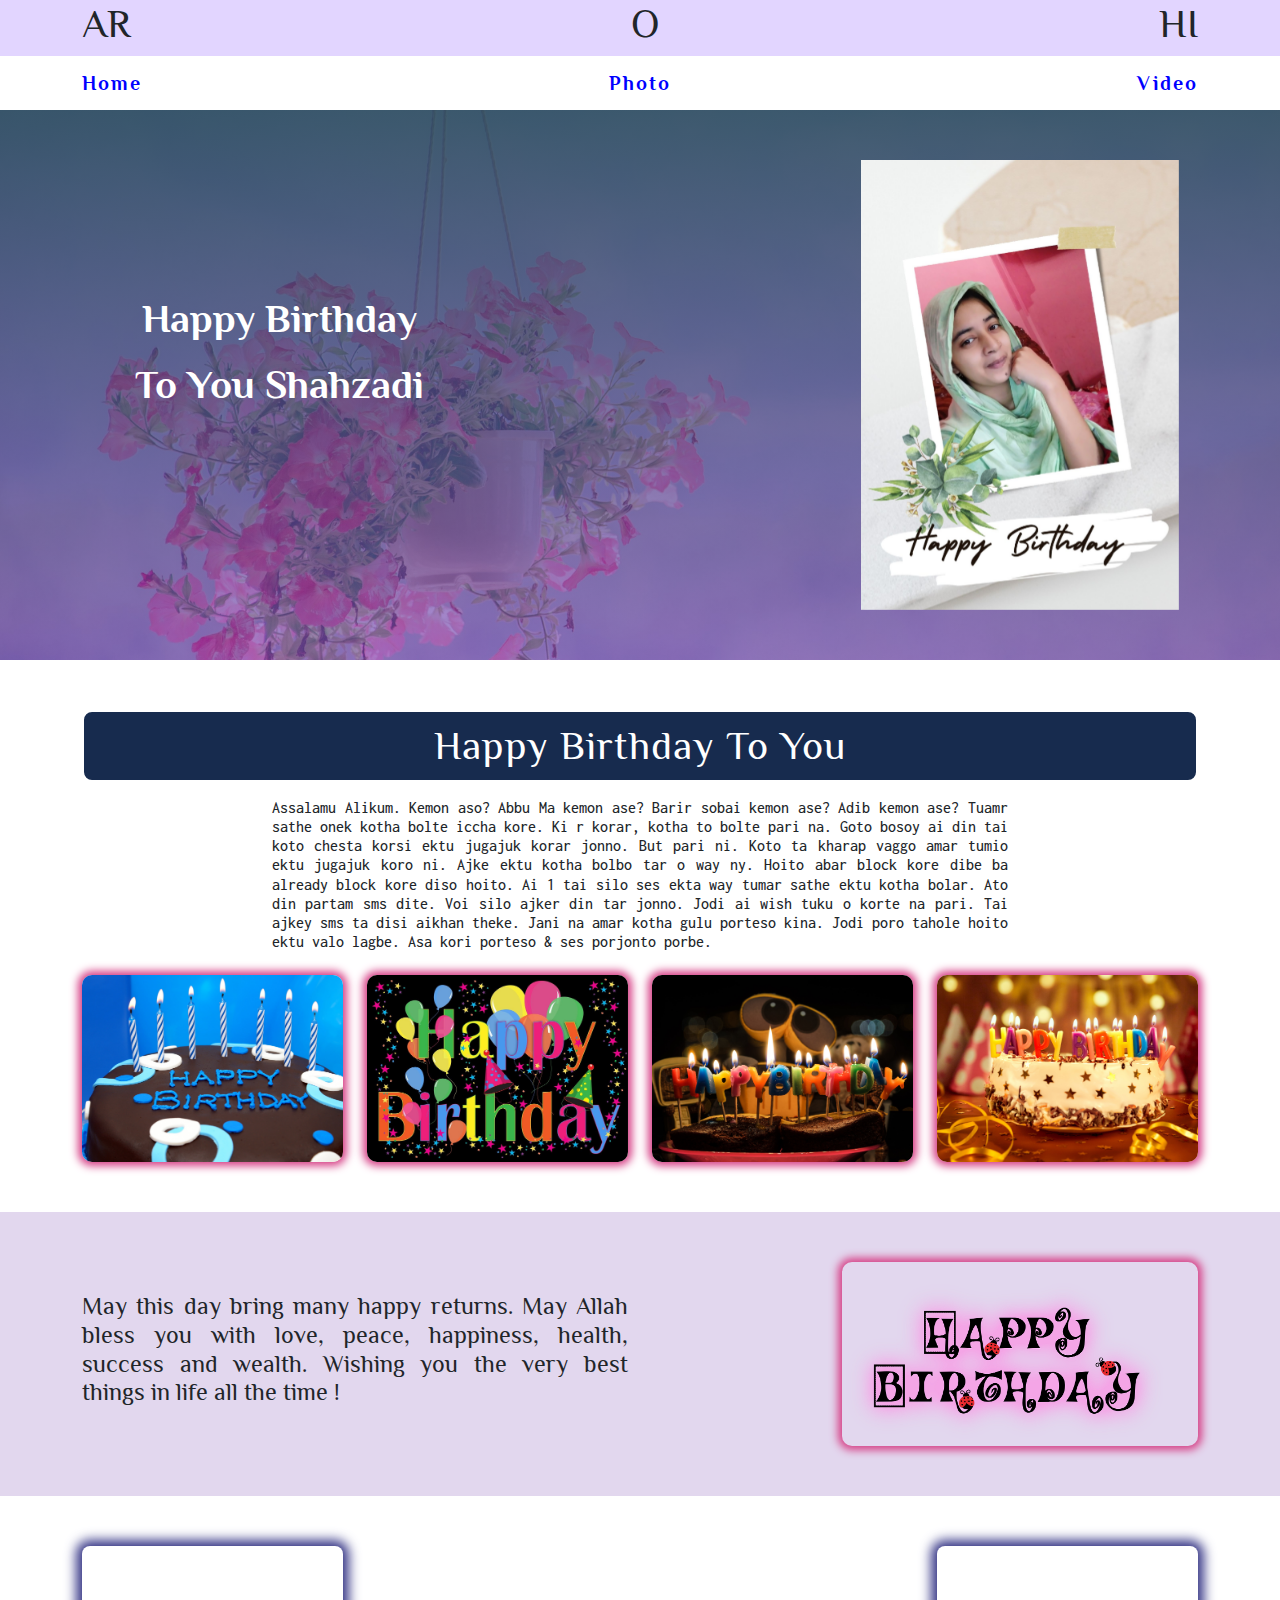
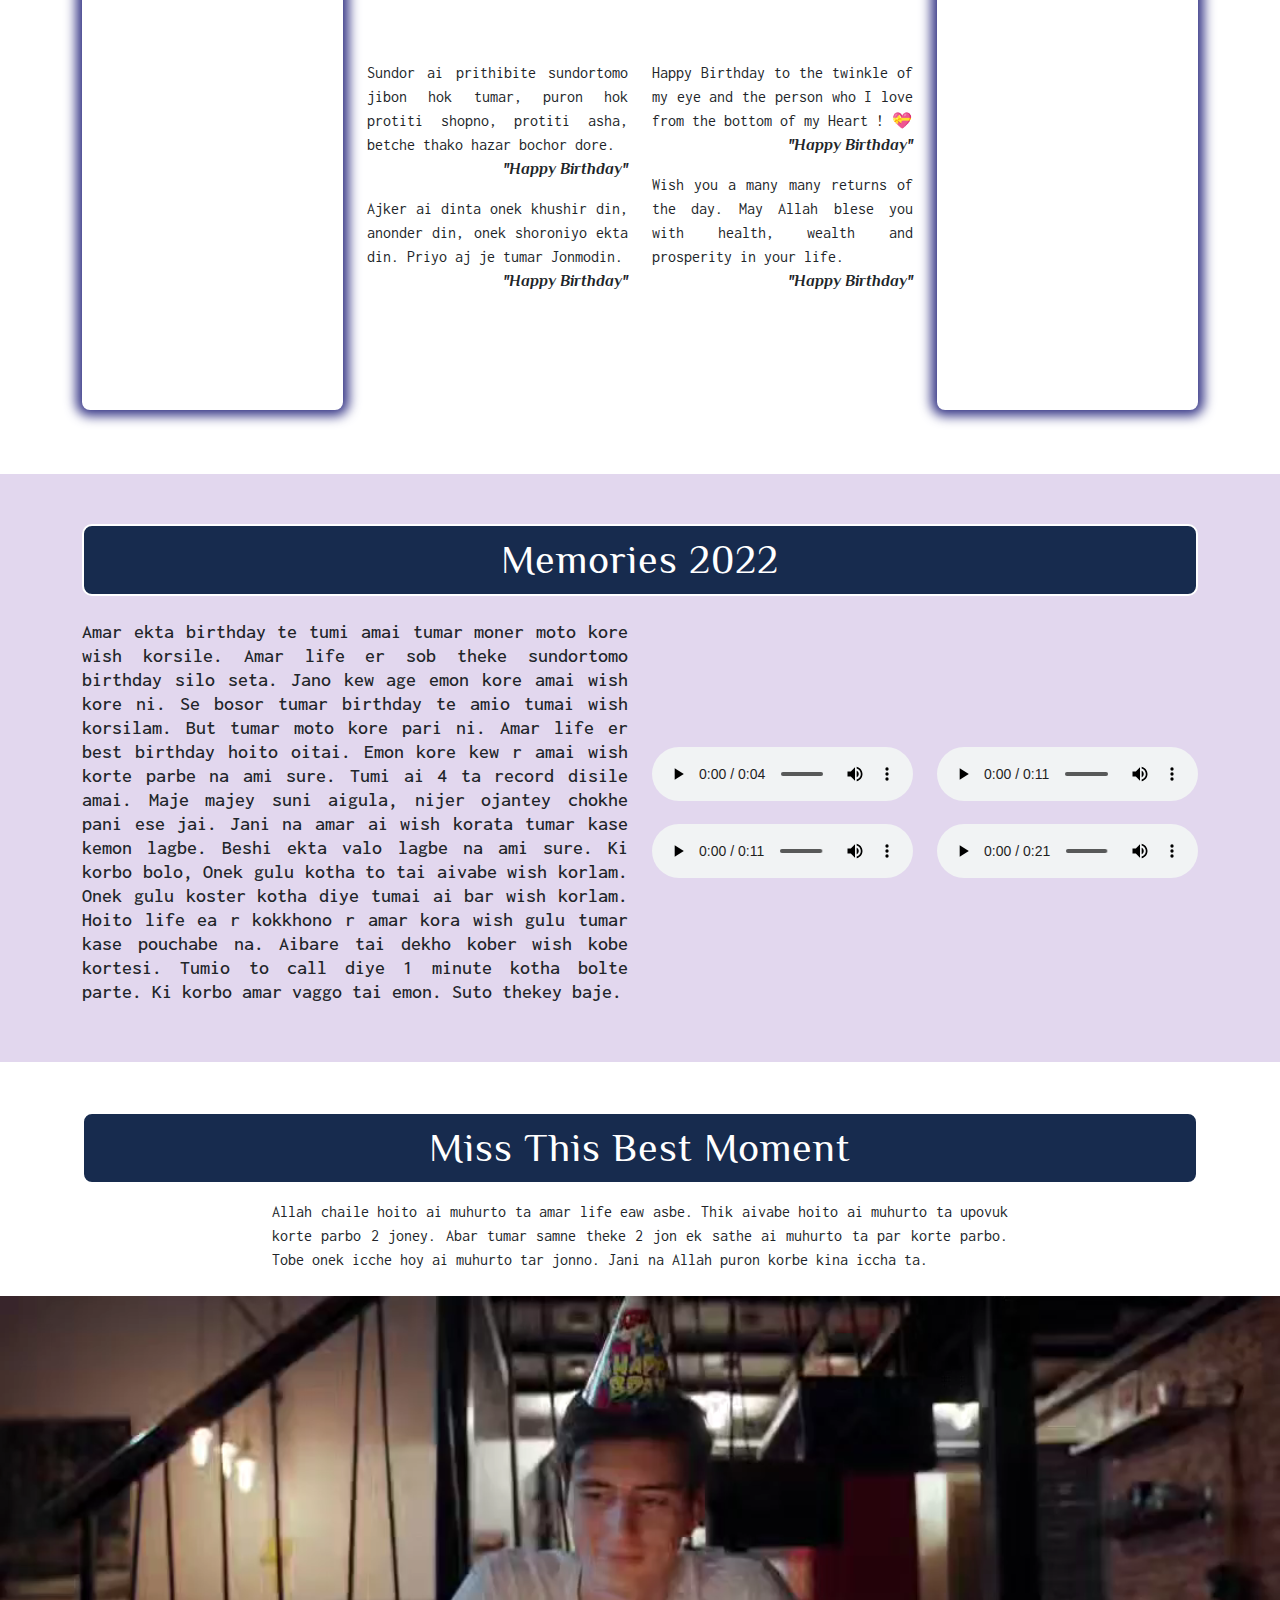
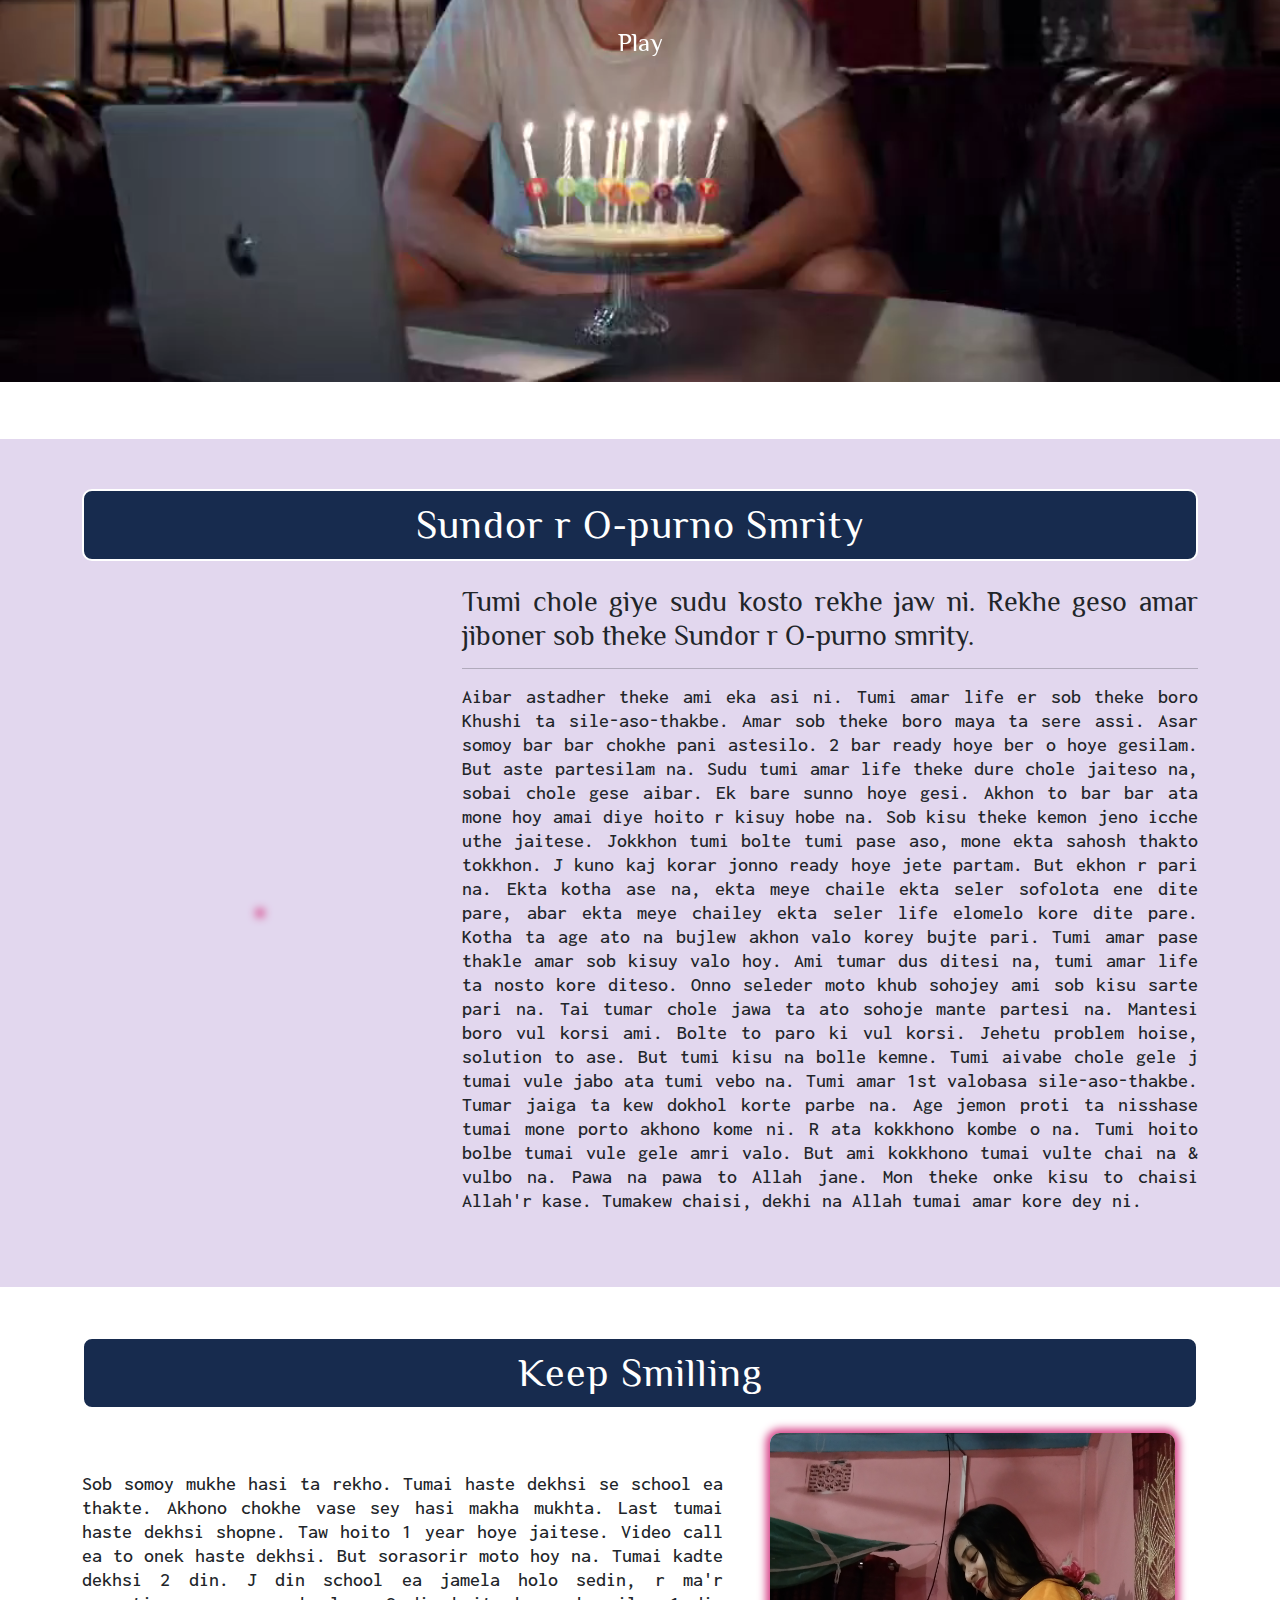
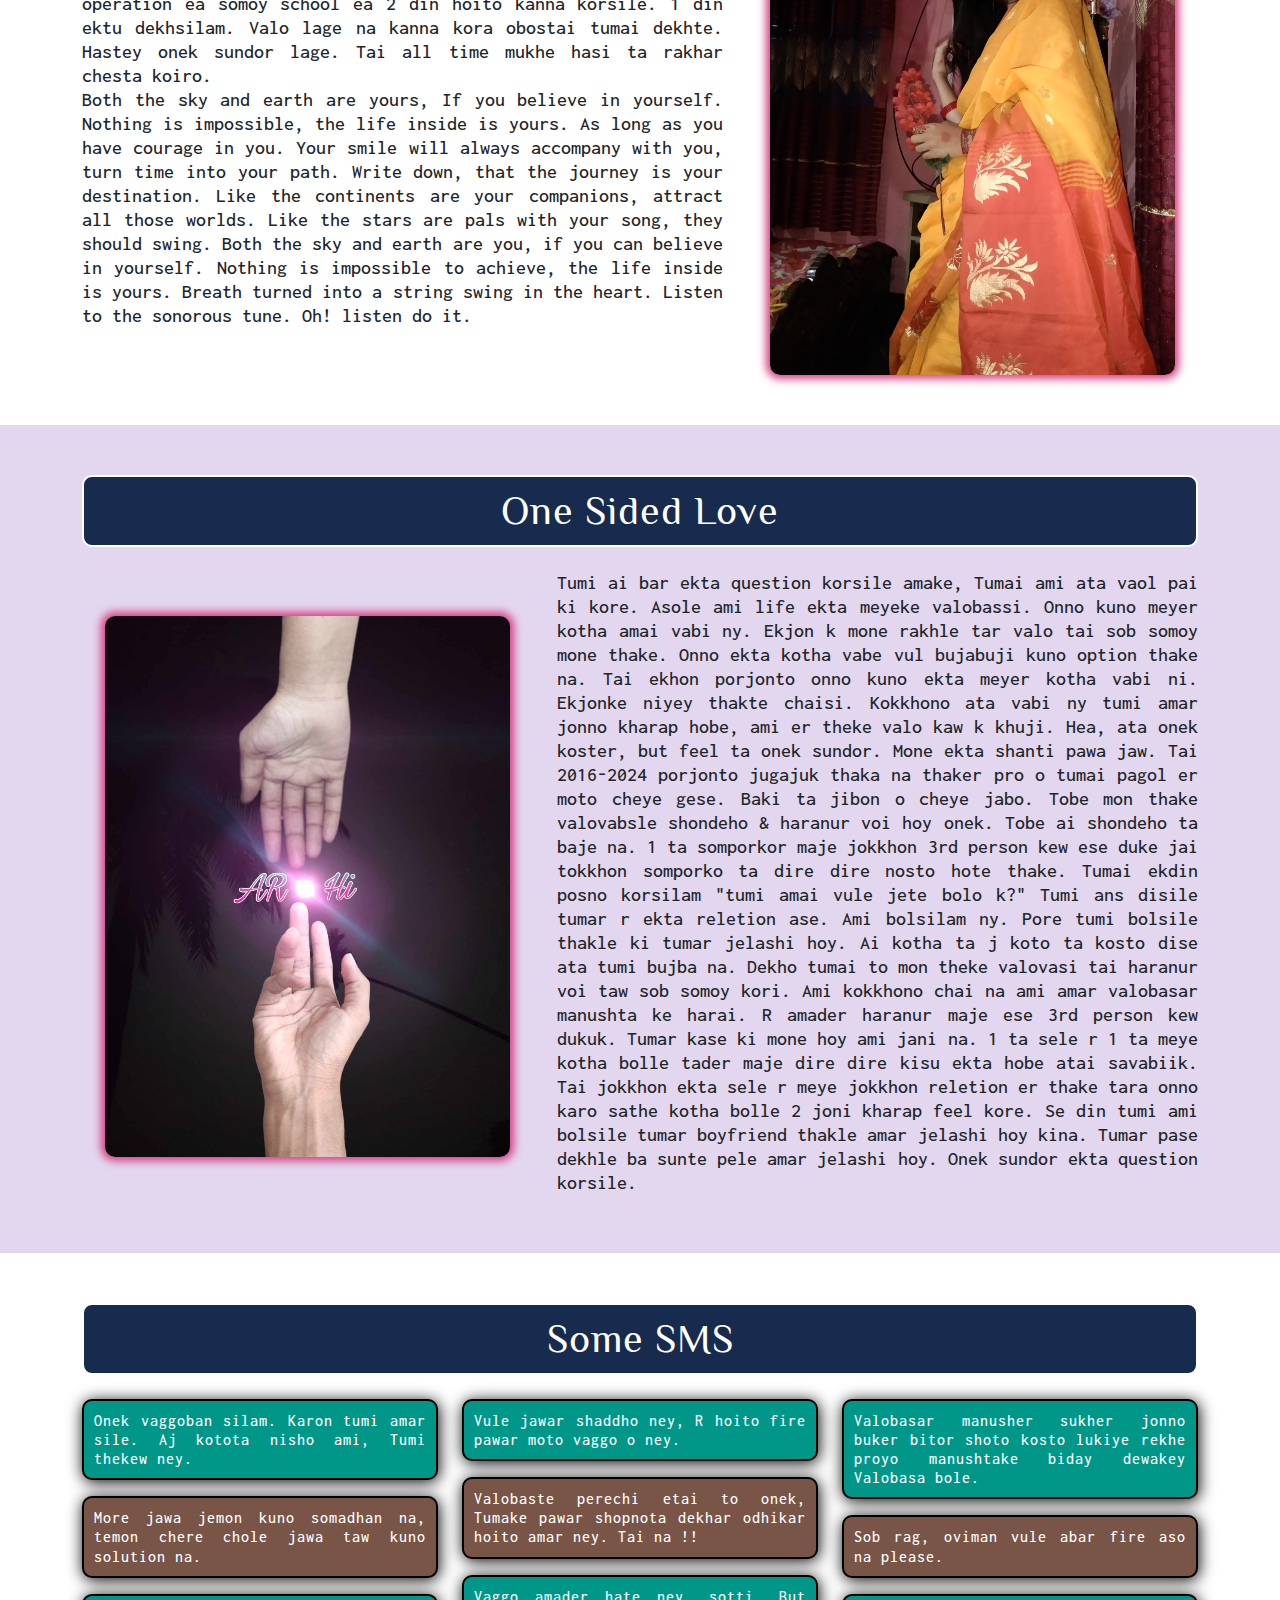
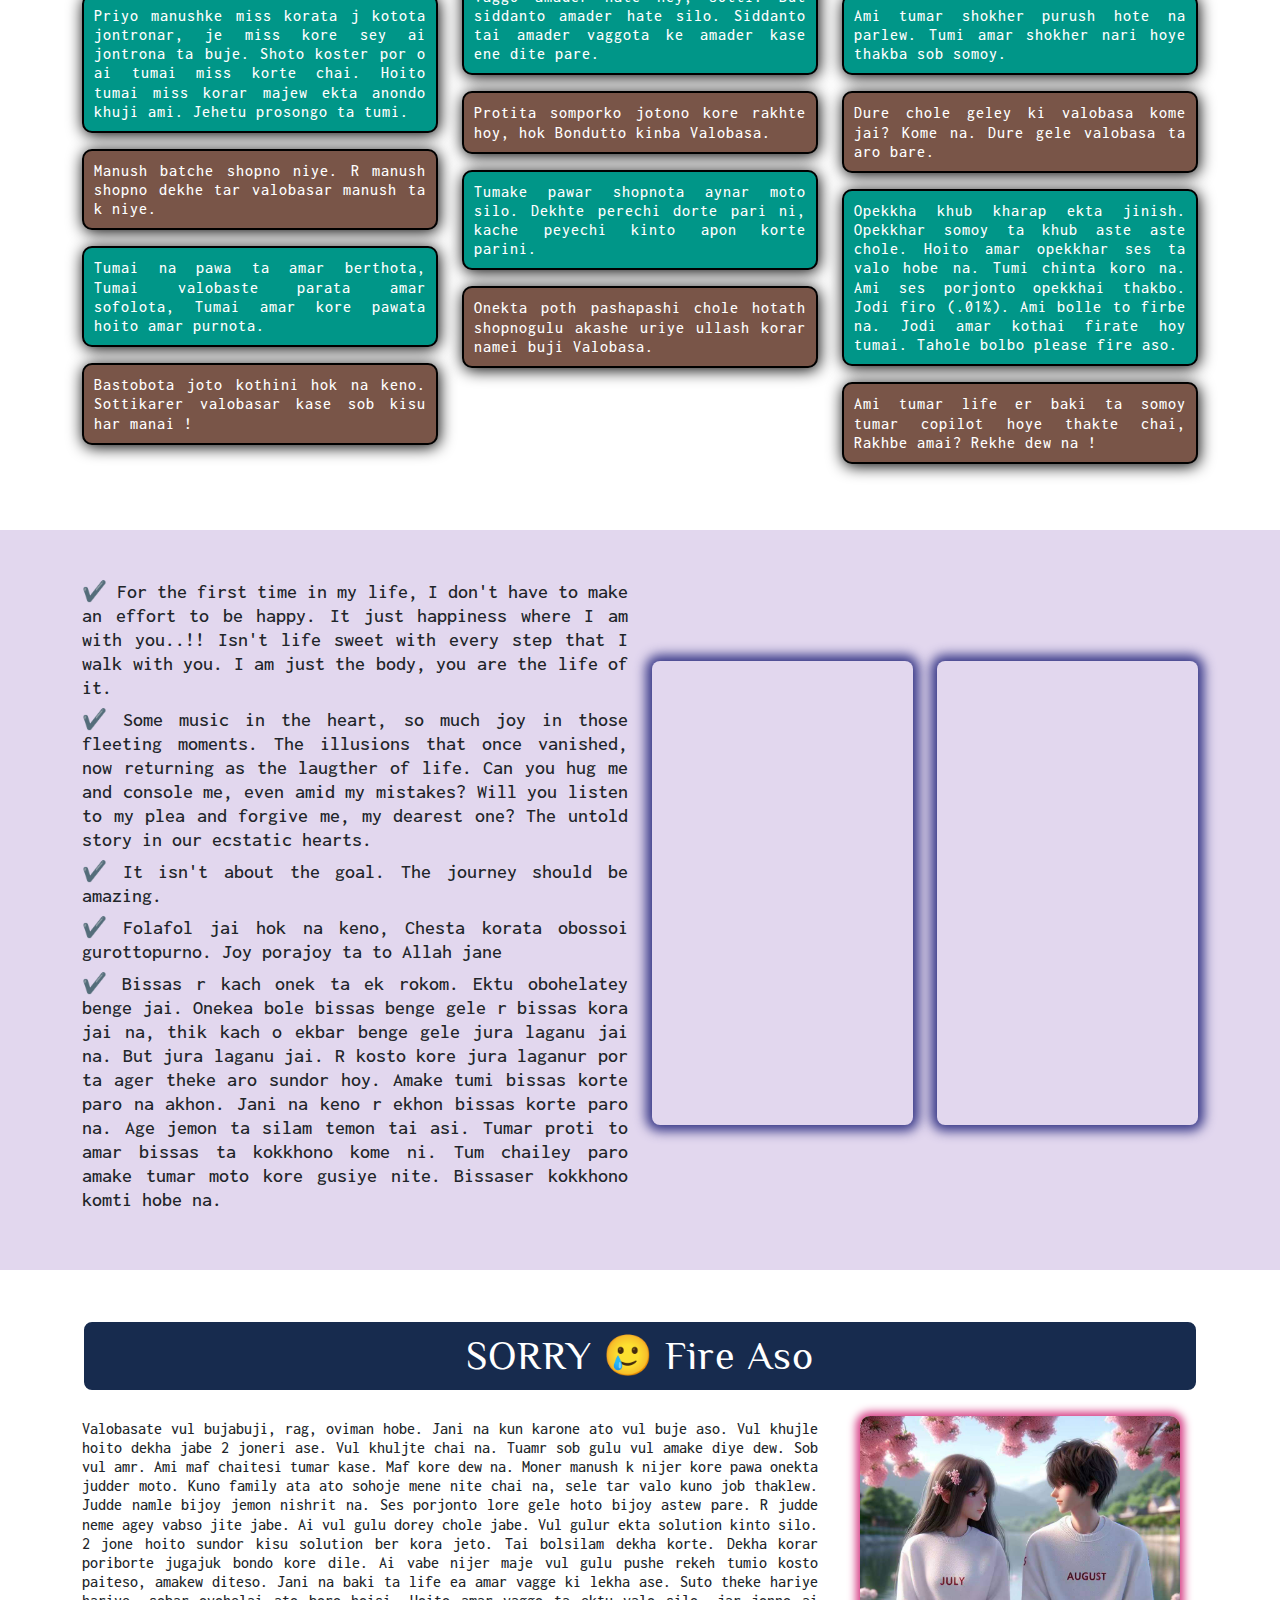
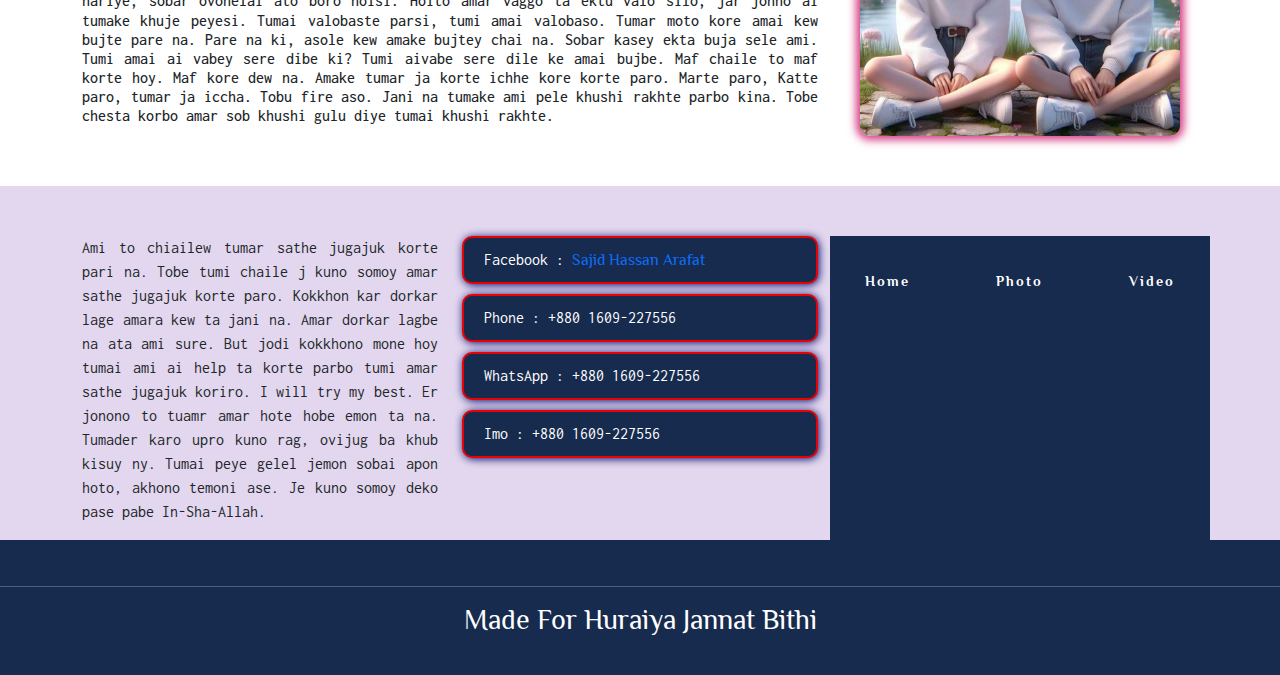
==== index.html @ 67a416ab "Add files via upload" ====
<!DOCTYPE html>
<html lang="en">

<head>
  <meta charset="UTF-8">
  <meta http-equiv="X-UA-Compatible" content="IE=edge">
  <meta name="viewport" content="width=device-width, initial-scale=1.0">
  <title>Happy Birthday | Home Page</title>
  <link rel="stylesheet" type="text/css" href="slick/slick.css" />
  <link rel="stylesheet" type="text/css" href="slick/slick-theme.css" />
  <link href="https://cdn.jsdelivr.net/npm/bootstrap@5.3.3/dist/css/bootstrap.min.css" rel="stylesheet">
  <link href="https://getbootstrap.com/docs/5.3/assets/css/docs.css" rel="stylesheet">
  <script src="https://cdn.jsdelivr.net/npm/bootstrap@5.3.3/dist/js/bootstrap.bundle.min.js"></script>
  <link rel="stylesheet" href="style.css">
</head>

<body>

  <header>


    <div class="nav_bar">
      <div class="logo_section">
        <div class="container">
          <div class="logo d-flex justify-content-between align-items-center">
            <h1>AR</h1>
            <h1>O</h1>
            <h1>HI</h1>
          </div>
        </div>
      </div>

      <div class="menu_section">
        <div class="container">
          <div class="menu d-flex justify-content-between align-items-center">
            <a href="index.html">Home</a>
            <a href="photo.html">Photo</a>
            <a href="video.html">Video</a>
          </div>
        </div>
      </div>

    </div>


  </header>
  <section id="slider">
    <div class="container">
      <div class="row justify-content-center align-items-center">
        <div class="col-md-4 pb-5 hpbd">
          <h1>Happy Birthday</h1>
          <h1>To You Shahzadi</h1>
        </div>
        <div class="col-md-4">

        </div>
        <div class="col-md-4 ww_2">
          <div class="autoplay text-center">
            <div>
              <img src="image/1.jpg" alt="">
            </div>
            <div>
              <img src="image/2.jpg" alt="">
            </div>
            <div>
              <img src="image/3.jpg" alt="">
            </div>
            <div>
              <img src="image/4.jpg" alt="">
            </div>
            <div>
              <img src="image/5.jpg" alt="">
            </div>
            <div>
              <img src="image/6.jpg" alt="">
            </div>
            <div>
              <img src="image/7.jpg" alt="">
            </div>
            <div>
              <img src="image/8.jpg" alt="">
            </div>
          </div>
        </div>
      </div>
    </div>
  </section>


  <section class="full_img_box" id="full_img_box">
    <div class="full_img">
      <img id="full_img" src="" alt="">
    </div>
    <span onclick="close_img()">Close</span>
  </section>

  <section id="gallery_section">
    <div class="container">
      <div class="secton_title text-center mb-3">
        <h1 class="title">Happy Birthday To You</h1>
      </div>
      <div class="row">
        <div class="col-md-2"></div>
        <div class="col-md-8">
          <h6 class="t_j mb-4">Assalamu Alikum. Kemon aso? Abbu Ma kemon ase? Barir sobai kemon ase? Adib kemon ase?
            Tuamr sathe onek kotha bolte iccha kore. Ki r korar, kotha to bolte pari na. Goto bosoy ai din tai koto
            chesta korsi ektu jugajuk korar jonno. But pari ni. Koto ta kharap vaggo amar tumio ektu jugajuk koro ni.
            Ajke ektu kotha bolbo tar o way ny. Hoito abar block kore dibe ba already block kore diso hoito. Ai 1 tai
            silo ses ekta way tumar sathe ektu kotha bolar. Ato din partam sms dite. Voi silo ajker din tar jonno. Jodi
            ai wish tuku o korte na pari. Tai ajkey sms ta disi aikhan theke. Jani na amar kotha gulu porteso kina. Jodi
            poro tahole hoito ektu valo lagbe. Asa kori porteso & ses porjonto porbe.</h6>
        </div>
        <div class="col-md-2"></div>
      </div>
      <div class="row gy-4">
        <div class="col-md-3 col-sm-6">
          <div class="img_wrapper">
            <img onclick="full_img(this.src)" src="image/photo-1.jpg" alt="">
          </div>
        </div>
        <div class="col-md-3 col-sm-6">
          <div class="img_wrapper">
            <img onclick="full_img(this.src)" src="image/photo-2.jpg" alt="">
          </div>
        </div>

        <div class="col-md-3 col-sm-6">
          <div class="img_wrapper">
            <img onclick="full_img(this.src)" src="image/photo-3.jpg" alt="">
          </div>
        </div>
        <div class="col-md-3 col-sm-6">
          <div class="img_wrapper">
            <img onclick="full_img(this.src)" src="image/photo-4.jpg" alt="">
          </div>
        </div>
      </div>
    </div>
  </section>
  <section class="bg">
    <div class="container">
      <div class="row justify-content-center align-items-center">
        <div class="col-md-6">
          <h4 class="t_j">
            May this day bring many happy returns. May Allah bless you with love, peace, happiness, health, success and
            wealth. Wishing you the very best things in life all the time !
          </h4>
        </div>
        <div class="col-md-2"></div>
        <div class="col-md-4">
          <div class="img_wrapper">
            <img onclick="full_img(this.src)" src="image/happy.png" alt="">
          </div>
        </div>
      </div>
    </div>
  </section>

  <section>
    <div class="container">
      <div class="row  gy-4 justify-content-center align-items-center">
        <div class="col-md-3">
          <div class="canva_video">
            <iframe loading="lazy"
              src="https:&#x2F;&#x2F;www.canva.com&#x2F;design&#x2F;DAGL2_nyYlo&#x2F;roZt7Orr-JLo88hXVYn3Ug&#x2F;watch?embed"
              allowfullscreen="allowfullscreen" allow="fullscreen">
            </iframe>
          </div>
        </div>
        <div class="col-md-3 t_j">
          <p>Sundor ai prithibite sundortomo jibon hok tumar, puron hok protiti shopno, protiti asha, betche thako hazar
            bochor dore. <br><b class="t_r">"Happy Birthday"</b></p>
          <p>Ajker ai dinta onek khushir din, anonder din, onek shoroniyo ekta din. Priyo aj je tumar Jonmodin. <br><b
              class="t_r">"Happy Birthday"</b></p>
        </div>
        <div class="col-md-3 t_j">
          <p>Happy Birthday to the twinkle of my eye and the person who I love from the bottom of my Heart ! 💝<br><b
              class="t_r">"Happy Birthday"</b></p>
          <p>Wish you a many many returns of the day. May Allah blese you with health, wealth and prosperity in your
            life.<br><b class="t_r">"Happy Birthday"</b></p>
        </div>
        <div class="col-md-3 ">
          <div class="canva_video">
            <iframe loading="lazy"
              src="https:&#x2F;&#x2F;www.canva.com&#x2F;design&#x2F;DAGL20Yr64c&#x2F;sNZ1Yx1SWVRbnLQChZP2xg&#x2F;watch?embed"
              allowfullscreen="allowfullscreen" allow="fullscreen">
            </iframe>
          </div>
        </div>
      </div>
    </div>
  </section>



  <section class="bg">
    <div class="container">
      <div class="secton_title text-center mb-4">
        <h1 class="title">Memories 2022</h1>
      </div>
      <div class="row gy-3 justify-content-center align-items-center">
        <div class="col-md-6 t_j">
          <h5>Amar ekta birthday te tumi amai tumar moner moto kore wish korsile. Amar life er sob theke sundortomo
            birthday silo seta. Jano
            kew age emon kore amai wish kore ni. Se bosor tumar birthday te amio tumai wish korsilam. But tumar moto
            kore pari ni. Amar life er best birthday hoito oitai. Emon kore kew r amai wish korte parbe na ami sure.
            Tumi
            ai 4 ta record disile amai. Maje majey suni aigula, nijer ojantey chokhe pani ese jai. Jani na amar ai wish
            korata tumar kase kemon lagbe. Beshi ekta valo lagbe na ami sure. Ki korbo bolo, Onek gulu kotha to tai
            aivabe wish korlam. Onek gulu koster kotha diye tumai ai bar wish korlam. Hoito life ea r kokkhono r amar
            kora wish gulu tumar kase pouchabe na. Aibare tai dekho kober wish kobe kortesi. Tumio to call diye 1 minute
            kotha bolte parte. Ki korbo amar vaggo tai emon. Suto thekey baje. </h5>
        </div>

        <div class="col-md-6">
          <div class="row gy-3">
            <div class="col-md-6">
              <audio class="mb-3" controls src="image/audio-01.mp4"></audio> <br>
              <audio controls src="image/audioclip166162057600011912_795090231529248.mp4"></audio><br>
            </div>
            <div class="col-md-6">
              <audio class="mb-3" controls src="image/audioclip166162062800011146_2753030604856720.mp4"></audio>
              <audio controls src="image/audioclip166162060900021270_828273121495228.mp4"></audio>
            </div>
          </div>
        </div>
      </div>
    </div>
  </section>

  <section>
    <div class="container">
      <div class="secton_title text-center mb-3">
        <h1 class="title">Miss This Best Moment</h1>
      </div>
      <div class="row">
        <div class="col-md-2"></div>
        <div class="col-md-8">
          <p class="t_j mb-4">Allah chaile hoito ai muhurto ta amar life eaw asbe. Thik aivabe hoito ai muhurto ta
            upovuk korte parbo 2 joney. Abar tumar samne theke 2 jon ek sathe ai muhurto ta par korte parbo. Tobe onek
            icche hoy ai muhurto tar jonno. Jani na Allah puron korbe kina iccha ta. </p>
        </div>
        <div class="col-md-2"></div>
      </div>
    </div>
    <div class="content">
      <video muted id="myVideo">
        <source src="image/video_3.mp4" type="video/mp4">
      </video>
      <div class="myClass">
        <button id="myBtn" onclick="myFunction()">Play</button>
      </div>
    </div>
  </section>

  <section class="bg">
    <div class="container">
      <div class="secton_title text-center mb-4">
        <h1 class="title">Sundor r O-purno Smrity</h1>
      </div>
      <div class="row gy-4 align-items-center">
        <div class="col-md-4">
          <div class="img_wrapper">
            <img onclick="full_img(this.src)" src="image/smrity.jpg" loading="lazy" alt="">
          </div>
        </div>
        <div class="col-md-8 t_j">
          <h3>Tumi chole giye sudu kosto rekhe jaw ni. Rekhe geso amar jiboner sob theke Sundor r O-purno smrity.</h3>
          <hr>
          <h5 class="t_j mb-4 ">Aibar astadher theke ami eka asi ni. Tumi amar life er sob theke boro Khushi ta
            sile-aso-thakbe. Amar sob theke boro maya ta sere assi. Asar somoy bar bar chokhe pani astesilo. 2 bar ready
            hoye ber o hoye gesilam. But aste partesilam na. Sudu tumi amar life theke dure chole jaiteso na, sobai
            chole gese aibar. Ek bare sunno hoye gesi. Akhon to bar bar ata mone hoy amai diye hoito r kisuy hobe na.
            Sob kisu theke kemon jeno icche uthe jaitese. Jokkhon tumi bolte tumi pase aso, mone ekta sahosh thakto
            tokkhon. J kuno kaj korar jonno ready hoye jete partam. But ekhon r pari na. Ekta kotha ase na, ekta meye
            chaile ekta seler sofolota ene dite pare, abar ekta meye chailey ekta seler life elomelo kore dite pare.
            Kotha ta age ato na bujlew akhon valo korey bujte pari. Tumi amar pase thakle amar sob kisuy valo hoy. Ami
            tumar dus ditesi na, tumi amar life ta nosto
            kore diteso. Onno seleder moto khub sohojey ami sob kisu sarte pari na. Tai tumar chole jawa ta ato sohoje
            mante partesi na. Mantesi boro vul korsi ami. Bolte to paro ki vul korsi. Jehetu problem hoise, solution to
            ase. But tumi kisu na bolle kemne. Tumi aivabe chole gele j tumai vule jabo ata tumi vebo na. Tumi amar 1st
            valobasa sile-aso-thakbe. Tumar jaiga ta kew dokhol korte parbe na. Age jemon proti ta nisshase tumai mone
            porto akhono kome ni. R ata kokkhono kombe o na. Tumi hoito bolbe tumai vule gele amri valo. But ami
            kokkhono tumai vulte chai na & vulbo na. Pawa na pawa to Allah jane. Mon theke onke kisu to chaisi Allah'r
            kase. Tumakew chaisi, dekhi na Allah tumai amar kore dey ni. </h5>
        </div>
      </div>

    </div>
  </section>
  <section>
    <div class="container">
      <div class="secton_title text-center mb-4">
        <h1 class="title">Keep Smilling</h1>
      </div>
      <div class="row gy-4 align-items-center">
        <div class="col-md-7">
          <h5 class="t_j">
            Sob somoy mukhe hasi ta rekho. Tumai haste dekhsi se school ea thakte. Akhono chokhe vase sey hasi makha
            mukhta. Last tumai haste dekhsi shopne. Taw hoito 1 year hoye jaitese. Video call ea to onek haste dekhsi.
            But sorasorir moto hoy na. Tumai kadte dekhsi 2 din. J din school ea jamela holo sedin, r ma'r operation
            ea somoy school ea 2 din hoito kanna korsile. 1 din ektu dekhsilam. Valo lage na kanna kora obostai tumai
            dekhte. Hastey onek sundor lage. Tai all time mukhe hasi ta rakhar chesta koiro. <br> Both the sky and earth
            are
            yours, If you believe in yourself. Nothing is impossible, the life inside is yours. As long as you have
            courage in you. Your smile will always accompany with you, turn time into your path. Write down, that the
            journey is your destination. Like the continents are your companions, attract all those worlds. Like the
            stars are pals with your song, they should swing. Both the sky and earth are you, if you can believe in
            yourself. Nothing is impossible to achieve, the life inside is yours. Breath turned into a string swing in
            the heart. Listen to the sonorous tune. Oh! listen do it.
          </h5>
        </div>
        <div class="col-md-5">
          <div class="img_wrapper">
            <img class="w_8" onclick="full_img(this.src)" src="image/received_5123779307744061_2X.jpg" alt="">
          </div>
        </div>
      </div>
    </div>
  </section>

  <section class="bg">
    <div class="container">
      <div class="secton_title text-center mb-4">
        <h1 class="title">One Sided Love</h1>
      </div>
      <div class="row gy-4 align-items-center">
        <div class="col-md-5">
          <div class="img_wrapper">
            <img class="w_8" onclick="full_img(this.src)" src="image/Picsart_23-05-11_15-59-24-560.jpeg" alt="">
          </div>
        </div>
        <div class="col-md-7">
          <h5 class="t_j">
            Tumi ai bar ekta question korsile amake, Tumai ami ata vaol pai ki kore. Asole ami life ekta meyeke
            valobassi. Onno kuno meyer kotha amai vabi ny. Ekjon k mone rakhle tar valo tai sob somoy mone thake. Onno
            ekta kotha vabe vul bujabuji kuno option thake na. Tai ekhon porjonto onno kuno ekta meyer kotha vabi ni.
            Ekjonke niyey thakte chaisi. Kokkhono ata vabi ny tumi amar jonno kharap hobe, ami er theke valo kaw k
            khuji. Hea, ata onek koster, but feel ta onek sundor. Mone ekta shanti pawa jaw. Tai
            2016-2024 porjonto jugajuk thaka na thaker pro o tumai pagol er moto cheye gese. Baki ta jibon o cheye jabo.
            Tobe mon thake valovabsle shondeho & haranur voi hoy onek. Tobe ai shondeho ta baje na. 1 ta somporkor maje
            jokkhon 3rd person kew ese duke jai tokkhon somporko ta dire dire nosto hote thake. Tumai ekdin posno
            korsilam "tumi amai vule jete bolo k?" Tumi ans disile tumar r ekta reletion ase. Ami bolsilam ny. Pore tumi
            bolsile thakle ki tumar jelashi hoy. Ai kotha ta j koto ta kosto dise ata tumi bujba na. Dekho tumai to mon
            theke valovasi tai haranur voi taw sob somoy kori. Ami kokkhono chai na ami amar valobasar manushta ke
            harai. R amader haranur maje ese 3rd person kew dukuk. Tumar kase ki mone hoy ami jani na. 1 ta sele r 1 ta
            meye kotha bolle tader maje dire dire kisu ekta hobe atai savabiik. Tai jokkhon ekta sele r meye jokkhon
            reletion er thake tara onno karo sathe kotha bolle 2 joni kharap feel kore. Se din tumi ami bolsile tumar
            boyfriend thakle amar jelashi hoy kina. Tumar pase dekhle ba sunte pele amar jelashi hoy. Onek sundor ekta
            question korsile.
          </h5>
        </div>

      </div>
    </div>
  </section>


  <section>
    <div class="container">
      <div class="secton_title text-center mb-4">
        <h1 class="title">Some SMS</h1>
      </div>
      <div class="row gy-3">
        <div class="col-md-4">
          <div class="box">
            <h6>Onek vaggoban silam. Karon tumi amar sile. Aj kotota nisho ami, Tumi thekew ney.</h6>
          </div>
          <div class="box">
            <h6>More jawa jemon kuno somadhan na, temon chere chole jawa taw kuno solution na.</h6>
          </div>
          <div class="box">
            <h6>Priyo manushke miss korata j kotota jontronar, je miss kore sey ai jontrona ta buje. Shoto koster por o
              ai tumai miss korte chai. Hoito tumai miss korar majew ekta anondo khuji ami. Jehetu prosongo ta tumi.
            </h6>
          </div>
          <div class="box">
            <h6>Manush batche shopno niye. R manush shopno dekhe tar valobasar manush ta k niye.</h6>
          </div>

          <div class="box">
            <h6>Tumai na pawa ta amar berthota, Tumai valobaste parata amar sofolota, Tumai amar kore pawata hoito amar
              purnota.</h6>
          </div>
          <div class="box">
            <h6>Bastobota joto kothini hok na keno. Sottikarer valobasar kase sob kisu har manai !</h6>
          </div>
        </div>
        <div class="col-md-4">
          <div class="box">
            <h6>Vule jawar shaddho ney, R hoito fire pawar moto vaggo o ney.</h6>
          </div>
          <div class="box">
            <h6>Valobaste perechi etai to onek, Tumake pawar shopnota dekhar odhikar hoito amar ney. Tai na !!</h6>
          </div>
          <div class="box">
            <h6>Vaggo amader hate ney, sotti. But siddanto amader hate silo. Siddanto tai amader vaggota ke amader kase
              ene dite pare.</h6>
          </div>
          <div class="box">
            <h6>Protita somporko jotono kore rakhte hoy, hok Bondutto kinba Valobasa.</h6>
          </div>
          <div class="box">
            <h6>Tumake pawar shopnota aynar moto silo. Dekhte perechi dorte pari ni, kache peyechi kinto apon korte
              parini.</h6>
          </div>
          <div class="box">
            <h6>Onekta poth pashapashi chole hotath shopnogulu akashe uriye ullash korar namei buji Valobasa.</h6>
          </div>
        </div>
        <div class="col-md-4">
          <div class="box">
            <h6>Valobasar manusher sukher jonno buker bitor shoto kosto lukiye rekhe proyo manushtake biday dewakey
              Valobasa bole.</h6>
          </div>
          <div class="box">
            <h6>Sob rag, oviman vule abar fire aso na please.</h6>
          </div>
          <div class="box">
            <h6>Ami tumar shokher purush hote na parlew. Tumi amar shokher nari hoye thakba sob somoy.</h6>
          </div>

          <div class="box">
            <h6>Dure chole geley ki valobasa kome jai? Kome na. Dure gele valobasa ta aro bare.</h6>
          </div>
          <div class="box">
            <h6>Opekkha khub kharap ekta jinish. Opekkhar somoy ta khub aste aste chole. Hoito amar opekkhar ses ta valo
              hobe na. Tumi chinta koro na. Ami ses porjonto opekkhai thakbo. Jodi firo (.01%). Ami bolle to firbe na.
              Jodi amar kothai firate hoy tumai. Tahole bolbo please fire aso. </h6>
          </div>
          <div class="box">
            <h6>Ami tumar life er baki ta somoy tumar copilot hoye thakte chai, Rakhbe amai? Rekhe dew na !</h6>
          </div>
        </div>
      </div>
    </div>
  </section>

  <section class="bg">
    <div class="container">
      <div class="row gy-4 align-items-center">
        <div class="col-md-6 t_j">
          <h5>✔️ For the first time in my life, I don't have to make an effort to be happy. It just happiness where I am
            with you..!! Isn't life sweet with every step that I walk with you. I am just the body, you are the life of
            it. </h5>
          <h5>✔️ Some music in the heart, so much joy in those fleeting moments. The illusions that once vanished, now
            returning
            as the laugther of life. Can you hug me and console me, even amid my mistakes? Will you listen to my plea
            and forgive me, my dearest one? The untold story in our ecstatic hearts.</h5>
          <h5>✔️ It isn't about the goal. The journey should be amazing.</h5>
          <h5>✔️ Folafol jai hok na keno, Chesta korata obossoi gurottopurno. Joy porajoy ta to Allah jane</h5>
          <h5>✔️ Bissas r kach onek ta ek rokom. Ektu obohelatey benge jai. Onekea bole bissas benge gele r bissas kora
            jai na, thik kach o ekbar benge gele jura laganu jai na. But jura laganu jai. R kosto kore jura laganur por
            ta ager theke aro sundor hoy. Amake tumi bissas korte paro na akhon. Jani na keno r ekhon bissas korte paro
            na. Age jemon ta silam temon tai asi. Tumar proti to amar bissas ta kokkhono kome ni. Tum chailey paro amake
            tumar moto kore gusiye nite. Bissaser kokkhono komti hobe na.</h5>
        </div>
        <div class="col-md-3">
          <div class="canva_video">
            <iframe loading="lazy"
              src="https:&#x2F;&#x2F;www.canva.com&#x2F;design&#x2F;DAGL5aHSrBQ&#x2F;Y8m6hVyi84qfqiaxUQWK0w&#x2F;watch?embed;loop?stop"
              allowfullscreen="allowfullscreen" allow="fullscreen">
            </iframe>
          </div>
        </div>
        <div class="col-md-3">
          <div class="canva_video">
            <iframe loading="lazy"
              src="https:&#x2F;&#x2F;www.canva.com&#x2F;design&#x2F;DAGL5WbKEtY&#x2F;v9mYhrgZLd5vOWCywwwXHA&#x2F;watch?embed;loop?stop"
              allowfullscreen="allowfullscreen" allow="fullscreen">
            </iframe>
          </div>

        </div>
      </div>
  </section>

  <section class="happy_month">
    <div class="container">
      <div class="secton_title text-center mb-4">
        <h1 class="title">SORRY 🥲 Fire Aso</h1>
      </div>
      <div class="row gy-4 align-items-center">
        <div class="col-md-8 t_j">
          <h6>Valobasate vul bujabuji, rag, oviman hobe. Jani na kun karone ato vul buje aso. Vul khujle hoito dekha
            jabe 2 joneri ase. Vul khuljte chai na. Tuamr sob gulu vul amake diye dew. Sob vul amr. Ami maf chaitesi
            tumar kase. Maf kore dew na. Moner manush k nijer kore pawa onekta judder moto. Kuno family ata ato sohoje
            mene nite chai na, sele tar valo kuno job thaklew. Judde namle bijoy jemon nishrit na. Ses porjonto lore
            gele hoto bijoy astew pare. R judde neme agey vabso jite jabe. Ai vul gulu dorey chole jabe. Vul gulur ekta
            solution kinto silo. 2 jone hoito sundor kisu solution ber kora jeto. Tai bolsilam dekha korte. Dekha korar
            poriborte jugajuk bondo kore dile. Ai vabe nijer maje vul gulu pushe rekeh tumio kosto paiteso, amakew
            diteso. Jani na baki ta life ea amar vagge ki lekha ase. Suto theke hariye hariye, sobar ovohelai ato boro
            hoisi. Hoito amar vaggo ta ektu valo silo, jar jonno ai tumake khuje peyesi. Tumai valobaste parsi, tumi
            amai valobaso. Tumar moto kore amai kew bujte pare na. Pare na ki, asole kew amake bujtey chai na. Sobar
            kasey ekta buja sele ami. Tumi amai ai vabey sere dibe ki? Tumi aivabe sere dile ke
            amai bujbe. Maf chaile to maf korte hoy. Maf kore dew na. Amake tumar ja korte ichhe kore korte paro. Marte
            paro, Katte paro, tumar ja iccha. Tobu fire aso. Jani na tumake ami pele khushi rakhte parbo kina. Tobe
            chesta korbo amar sob khushi gulu diye tumai khushi rakhte.</h6>
        </div>
        <div class="col-md-4 ">
          <div class="img_wrapper">
            <img class="w_8" onclick="full_img(this.src)" src="image/FB_IMG_1719928414717.jpg" alt="">
          </div>
        </div>
      </div>
    </div>
  </section>

  <section class="lastSec bg">
    <div class="container">
      <div class="row gy-3">
        <div class="col-md-4 t_j">
          <p>Ami to chiailew tumar sathe jugajuk korte pari na. Tobe tumi chaile j kuno somoy amar sathe jugajuk korte
            paro. Kokkhon kar dorkar lage amara kew ta jani na. Amar dorkar lagbe na ata ami sure. But jodi kokkhono
            mone hoy tumai ami ai help ta korte parbo tumi amar sathe jugajuk koriro. I will try my best. Er jonono
            to tuamr amar hote hobe emon ta na. Tumader karo upro kuno rag, ovijug ba khub kisuy ny. Tumai peye gelel
            jemon sobai apon hoto, akhono temoni ase. Je kuno somoy deko pase pabe In-Sha-Allah.
          </p>
        </div>
        <div class="col-md-4 conect">
          <p>Facebook : <a href="https://www.facebook.com/sajidhassan.arafat?mibextid=ZbWKwL">Sajid Hassan Arafat</a>
          </p>
          <p>Phone : +880 1609-227556</p>
          <!-- <p>Phone : +880 1765-148964</p> -->
          <p>WhatsApp : +880 1609-227556</p>
          <p>Imo : +880 1609-227556</p>
        </div>
        <div class="col-md-4 f_menu">
          <div class="menu d-flex justify-content-between align-items-center">
            <a href="index.html">Home</a>
            <a href="photo.html">Photo</a>
            <a href="video.html">Video</a>
          </div>

        </div>
      </div>
    </div>
  </section>

  <!-- Hea, Tumai all time mone pore. Jokkhon onek beshi mone pore thik thakte pari na. But chinta koro na, onek dure chole jabo. Tumi chailew kokkhono dekhte pabe na amai. Tumi to amai eka rekhe geso, asole amake eka tey manai. -->
  <footer>
    <hr>
    <h3>Made For Huraiya Jannat Bithi</h3>
  </footer>
</body>

<script type="text/javascript" src="//code.jquery.com/jquery-1.11.0.min.js"></script>
<script type="text/javascript" src="//code.jquery.com/jquery-migrate-1.2.1.min.js"></script>
<script type="text/javascript" src="slick/slick.min.js"></script>


<script>

  $(document).ready(function () {
    $('.autoplay').slick({
      slidesToShow: 1,
      slidesToScroll: 1,
      autoplay: true,
      autoplaySpeed: 4000,
      speed: 500,
      fade: true,
      cssEase: 'linear',
      arrows: false,
      swipeToSlide: false,
      pauseOnHover: false,
      draggable: false,
      focusOnSelect: true
    });
  });

  var video = document.getElementById("myVideo");
  var btn = document.getElementById("myBtn");

  function myFunction() {
    if (video.paused) {
      video.play();
      btn.innerHTML = "Pause";
      btn.style.opacity = ".01";
    } else {
      video.pause();
      btn.innerHTML = "Play";
    }
  }

  let full_img_box = document.getElementById('full_img_box');
  let full_imgf = document.getElementById('full_img');
  function full_img(pic) {
    full_img_box.style.transform = "scale(1)";
    full_imgf.src = pic;
  }

  function close_img() {
    full_img_box.style.transform = "scaleY(0)";
  }
</script>

</html>
---- style.css ----
@import url('https://fonts.googleapis.com/css2?family=Philosopher:ital,wght@0,400;0,700;1,400;1,700&display=swap');
@import url('https://fonts.googleapis.com/css2?family=Inconsolata:wght@200..900&display=swap');

*{
    margin: 0;
    padding: 0;
    box-sizing: border-box;
    font-family: monotype cursive;font-family: "Philosopher", sans-serif;  
}
p, h5, h6, marquee{
    font-family: "Inconsolata", monospace;
}
body{
    width: 100%;
}

img{
    width: 100%;
    height: auto;
}

#slider{
    background: linear-gradient(#244c55f0, #b936ff7a), url(image/homeslider.jpg);
    background-repeat: no-repeat;
    background-size: cover;
    background-position: center;
    background-attachment: fixed;
}

.canva_video{
    position: relative; width: 100%; height: 0; padding-top: 177.7778%;
          padding-bottom: 0; box-shadow: rgb(55, 55, 135) 0px 0px 12px 6px; margin-bottom: 0.9em; overflow: hidden;
          border-radius: 8px; will-change: transform;
}
iframe{
    position: absolute; width: 100%; height: 100%; top: 0; left: 0; border: none; padding: 0;margin: 0;
}




.img_wrapper img {
    border-radius: 10px;
    cursor: pointer;
    box-shadow: rgb(214, 62, 133) 0px 0px 8px 4px;

}


#full_img_box {
    position: fixed;
    top: 0;
    left: 0;
    width: 100%;
    height: 100%;
    background: #000000e0;
    z-index: 11111;
    transition: .5s;
    transform: scale(0);
    display: block;
}

div.full_img {
    width: 30%;
    border-radius: 10px;
    /* overflow: hidden; */
    position: absolute;
    top: 50%;
    left: 50%;
    transform: translate(-50%, -50%);
}
.full_img img{
    border-radius: 10px;
    transition: 1.5s;
}
.full_img img:hover{
    transform: scale(-1.2,1.2) scale(-1.2,1.2);
}
::selection{
    background: red;
    color: #ffffff;
}
.photo_link {
    text-align: center;
}

section#full_img_box span {
    position: absolute;
    right: 5%;
    top: 5%;
    color: #fff;
    font-size: 25px;
    cursor: pointer;

}

section{
    padding: 50px 0;
}
.hpbd h1 {
    font-weight: 600;
    padding-bottom: 10px;
    color: white;
    text-align: center;
}
.logo_section {
    background: #e2d5ff;
}

.menu_section {
    padding: 12px 0;
}

.menu a {
    text-decoration: none;
    font-size: 20px;
    letter-spacing: 2px;
    color: blue;
    font-weight: 700;
}
video{
    width: 100%;
    height: auto;
    border-radius: 15px;
    box-shadow: rgb(55, 55, 135) 0px 0px 12px 6px;
    cursor: pointer;
}

section#audio {
    background: #781f84;
    color: #fff;
}
.t_j{
    text-align: justify;
}

.t_r{display: block;text-align: right;font-style: italic;}

#myVideo {
    min-width: 100%; 
    min-height: 100%;
    box-shadow: none;
    border-radius: 0px;
  }
  
  .content {
position: relative;

}
  
  #myBtn {
    width: 100%;
    font-size: 25px;
    padding: 10px;
    border: none;
    color: #ffffff;
    cursor: pointer;
    position: absolute;
    top: 0;
    left: 00%;
    height: 100%;
    opacity: 1;
    background: transparent;
  }

  audio {
    width: 100%;
}
.bg{
    background: #8053b73b;
}

.img_wrapper {
    position: relative;
    text-align: center;
}
.w_8{
    width: 90%;
}
.img_wrapper:hover .text{
    transform: translateY(0);
    opacity: 1;    
}

.text {
    width: 100%;
    position: absolute;
    bottom: 0;
    background: #000000c7;
    padding: 10px;
    color: #fff;
    text-align: center;
    transition: 1s;
    transform: translateY(100px);
    opacity: .5;
}
  .display_grid {
    display: grid;
    grid-template-columns: repeat(4, 1fr);
    gap: 25px;
}
.title{
    border: 2px solid #fff;
    padding: 10px;
    border-radius: 10px;
    color: #fff;
    background: #172b4e;
    transition: .5s;
    letter-spacing: 1px;
}
.box{
    border: 2px solid black;
    padding: 10px;
    margin-bottom: 16px;
    text-align: justify;
    border-radius: 10px;
    color: #fff;
    transition: .5s;
    letter-spacing: 1px;
}
.box:nth-child(odd) {
    box-shadow: 1px 2px 16px black;
    background: #009688;
}
.box:nth-child(even) {
    box-shadow: 1px 2px 16px black;
    background: #795548;
}
.box:hover {
    border: 2px solid #fff;
    background: #172b4e;
    
}
.box h6 {
    margin: 0;
}
footer {
    background: #172b4e;
    color: #fff;
    padding: 30px 0 ;
    text-align: center;
}

.conect p a{
text-decoration: none;
}
.conect p {
    background: #172b4e;
    padding: 10px 20px;
    color: #fff;
    border-radius: 10px;
    margin-bottom: 10px;
    border: 2px solid #ea0202;
    box-shadow: 1px 1px 9px #040569;
}

.lastSec{
    padding-bottom: 0;
}
.arafat h3 {
    color: #fff;
    text-align: center;
    padding: 5px;
    font-size: 2rem;
    font-style: italic;
  }
.arafat {
    padding: 20px 0;
  }
.col-md-4.f_menu {
    background: #172b4e;
    padding: 5px;
  }
  .col-md-4.f_menu div a {
    font-size: 14px;
    color: #fff;
    padding:30px;
  }
.single_box {
    position: relative;
  }
  
  .overlay_text {
    position: absolute;
    top: -1px;
    right: 0;
    color: #fff;
    background: #172b4ee8;
    padding: 0px 10px;
    border-radius: 10px 10px 0px 0px;
    width: 100%;
  }
  
.ww_2{
    width: 30%;
}
.overlay_text marquee {
    margin-top: 5px;
}

@media screen and (max-width: 776px) {
    .ww_2{
        width: 80%;
    }
}

@media screen and (max-width: 600px) {
    .col-md-3 {
      width: 50%;
    }
    div.full_img {
        width: 70%;
    }
    .display_grid {
        grid-template-columns: repeat(2, 1fr);
    }
    .w_8, .w8{
        width: 80%;
    }
    .half{
        width: 50%;
    }
    .ww_2{
        width: 80%;
    }
  }
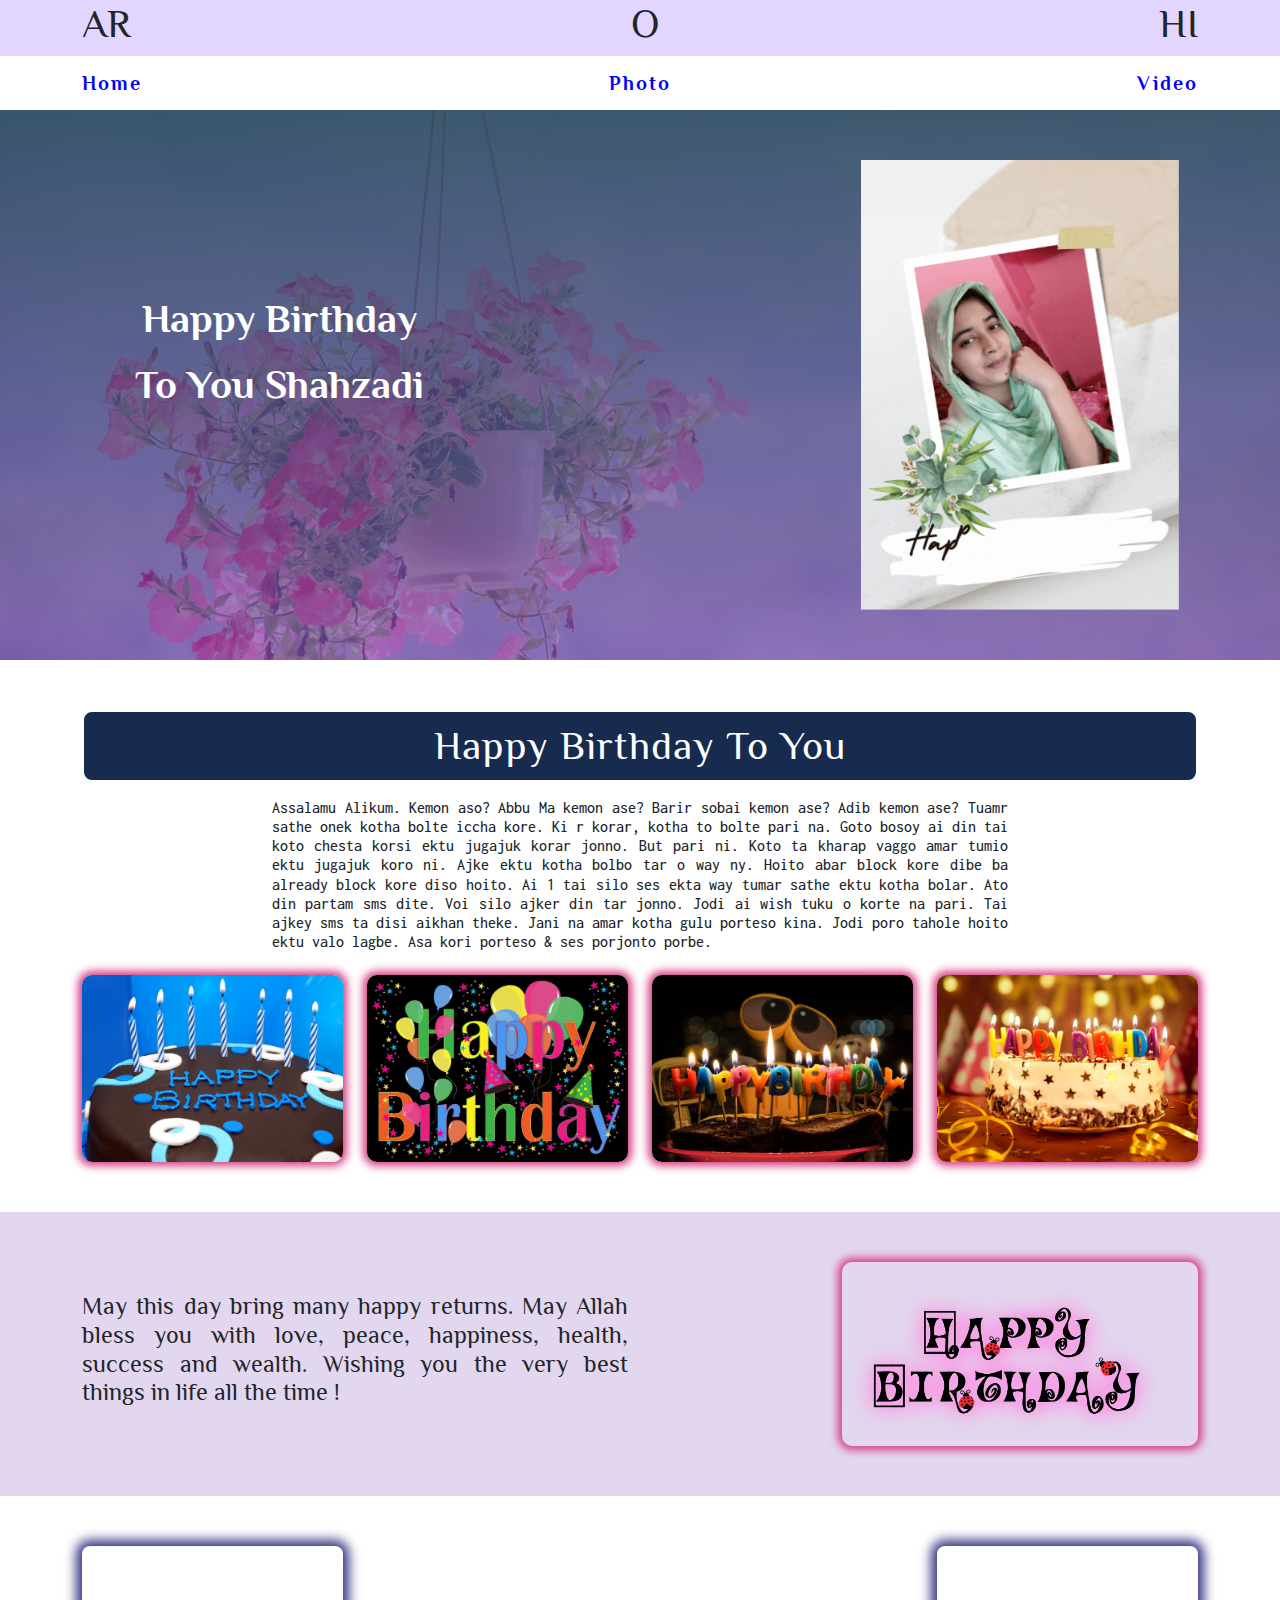
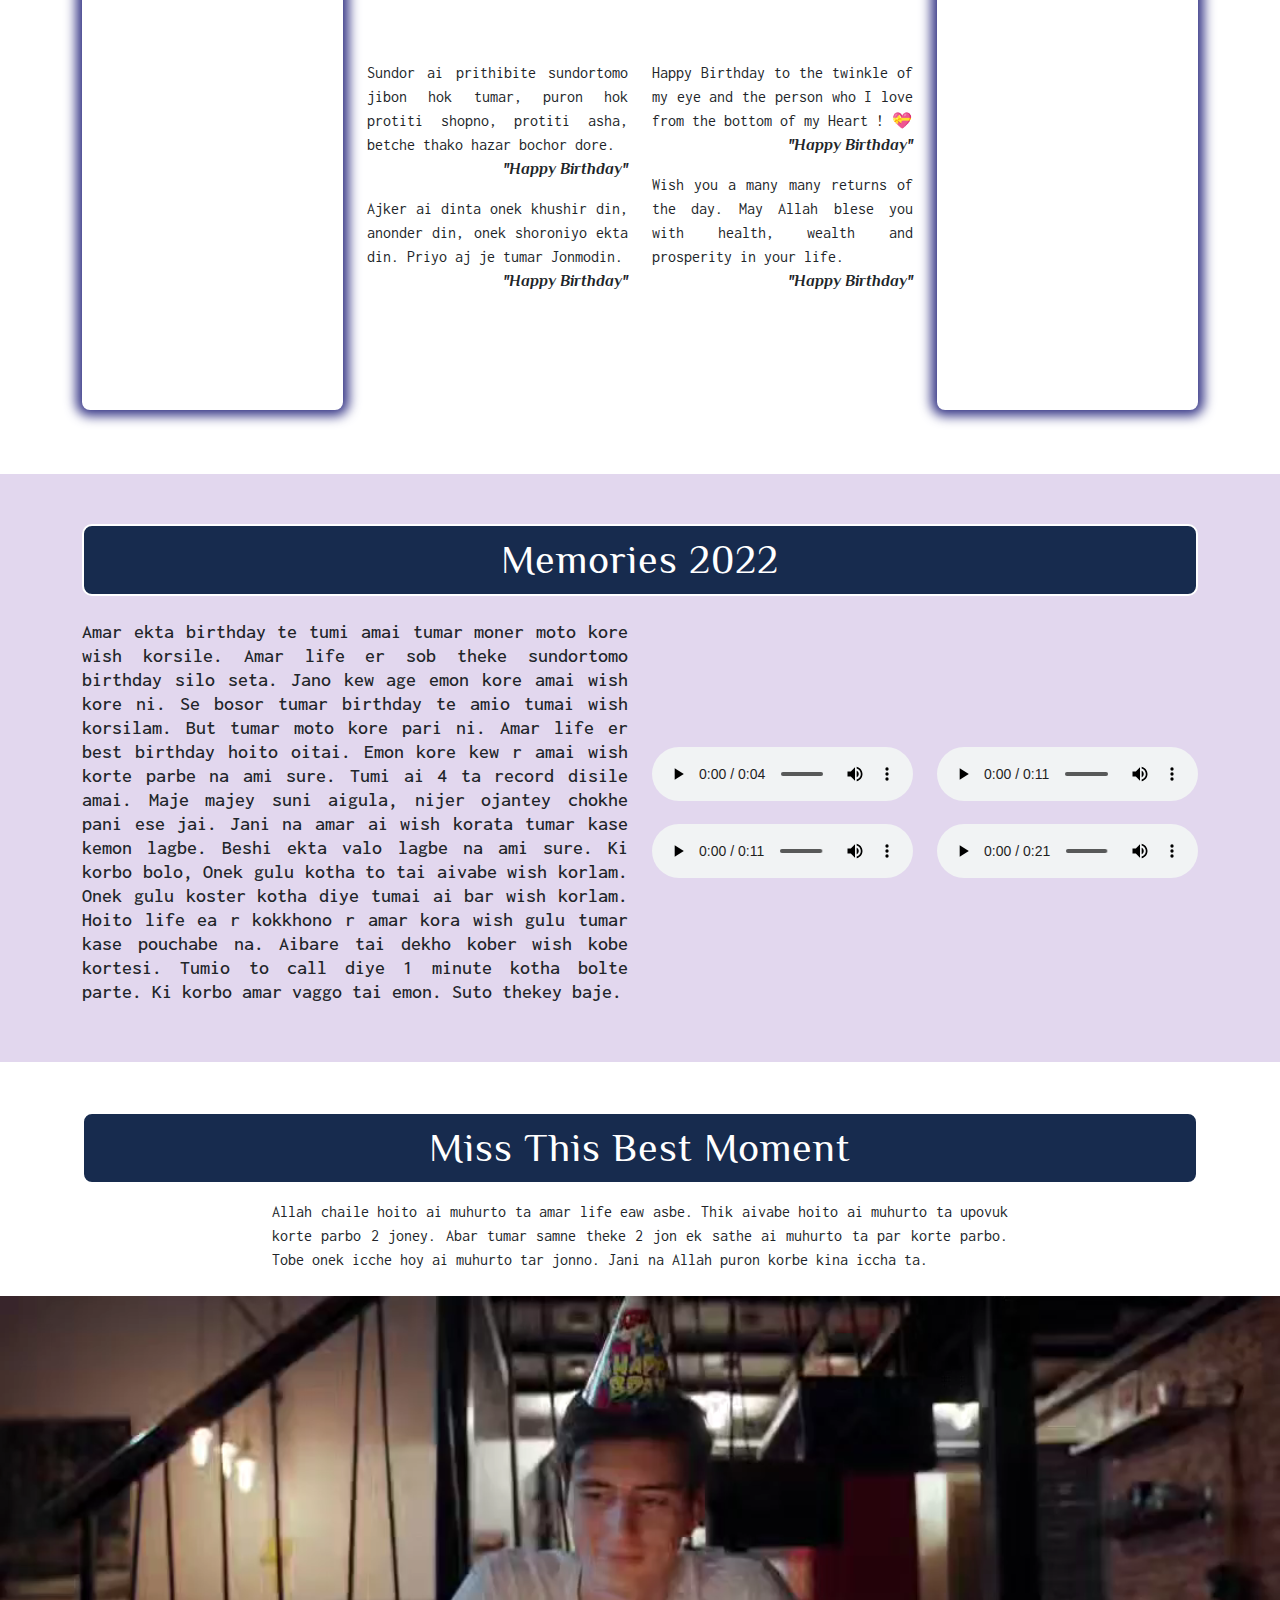
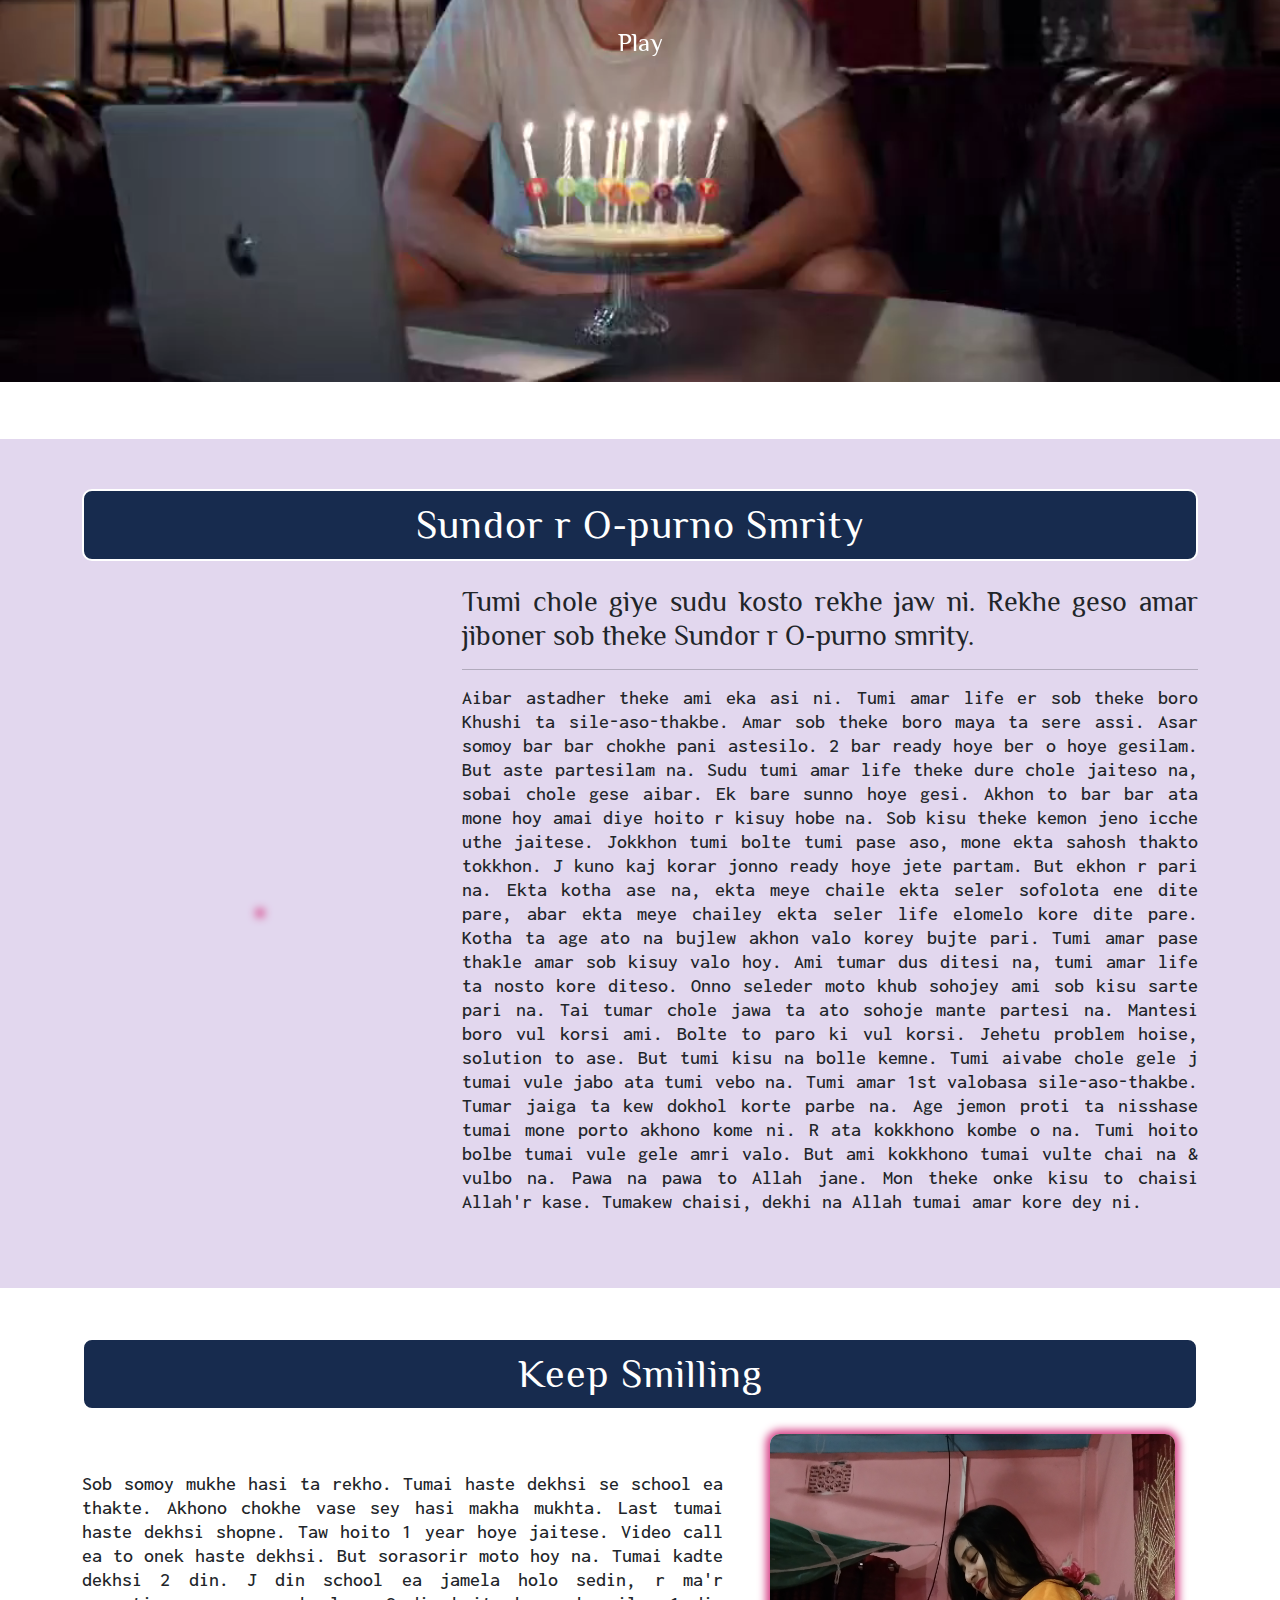
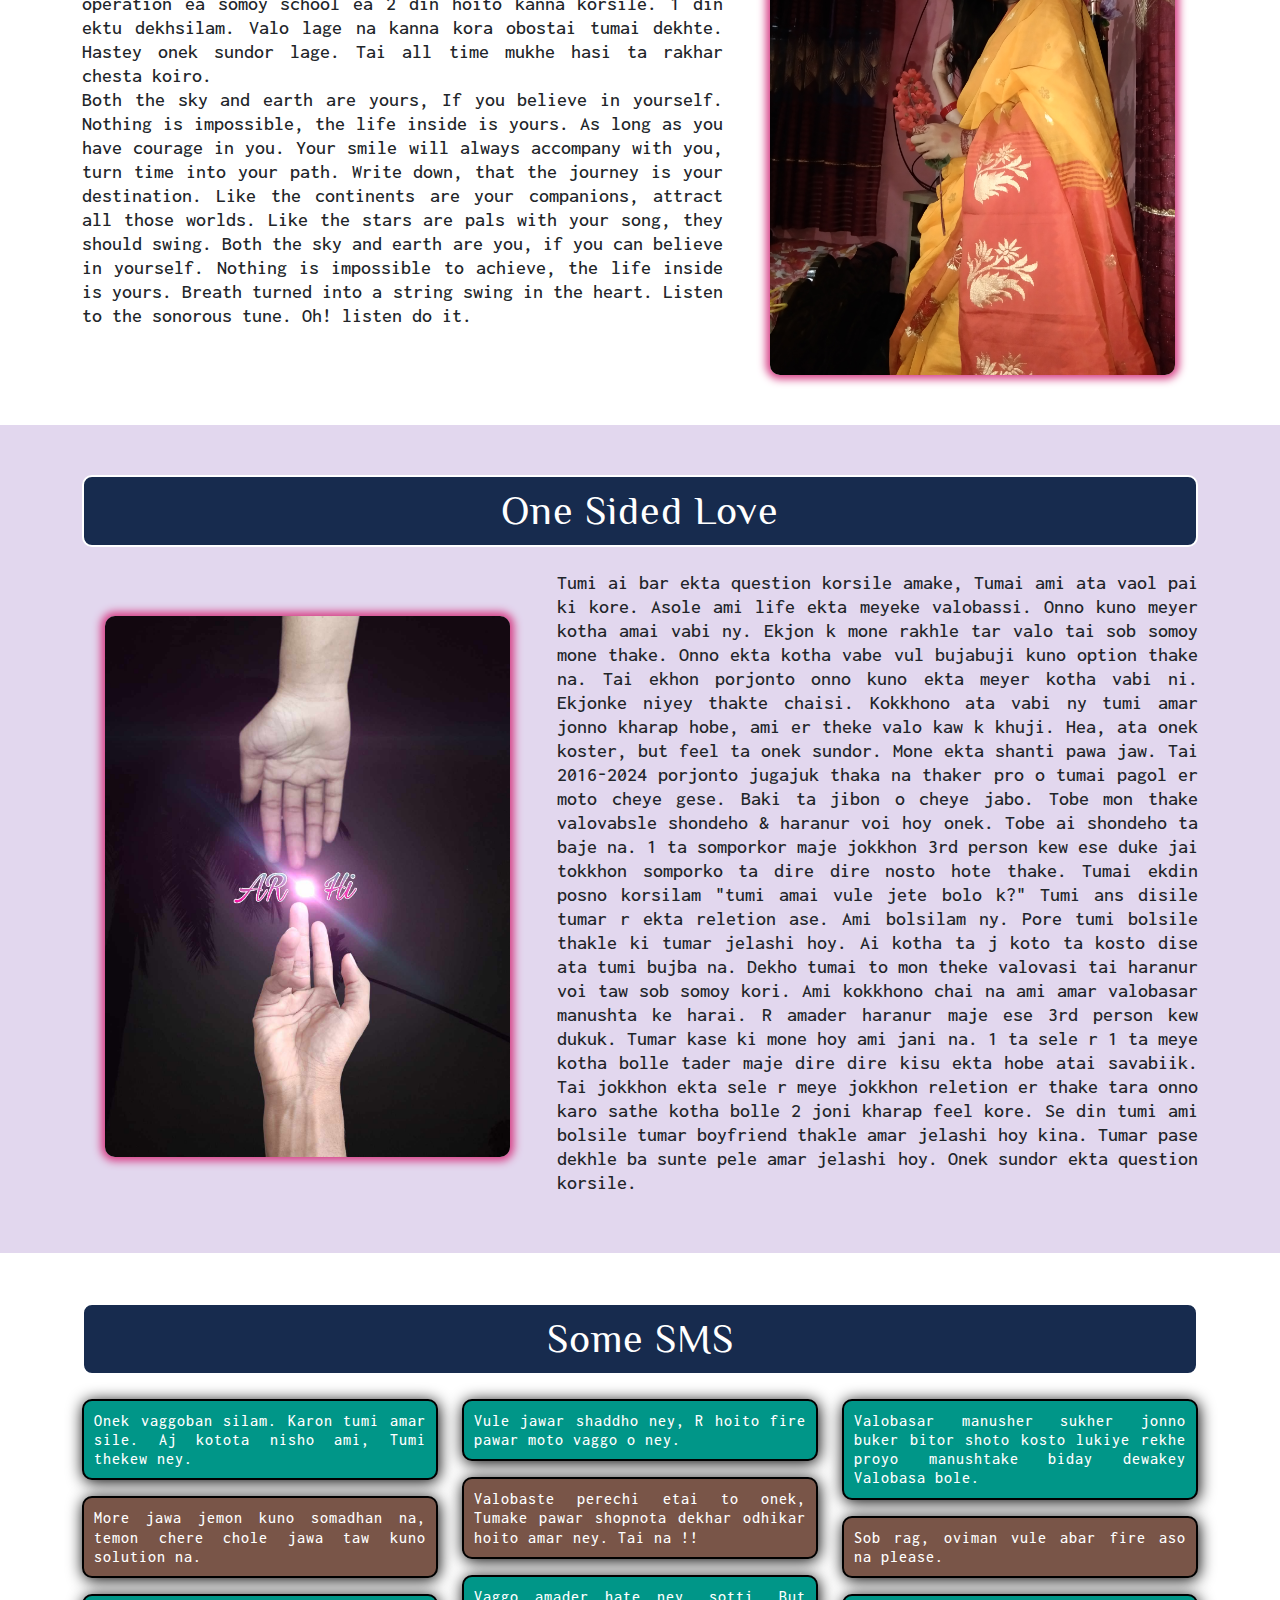
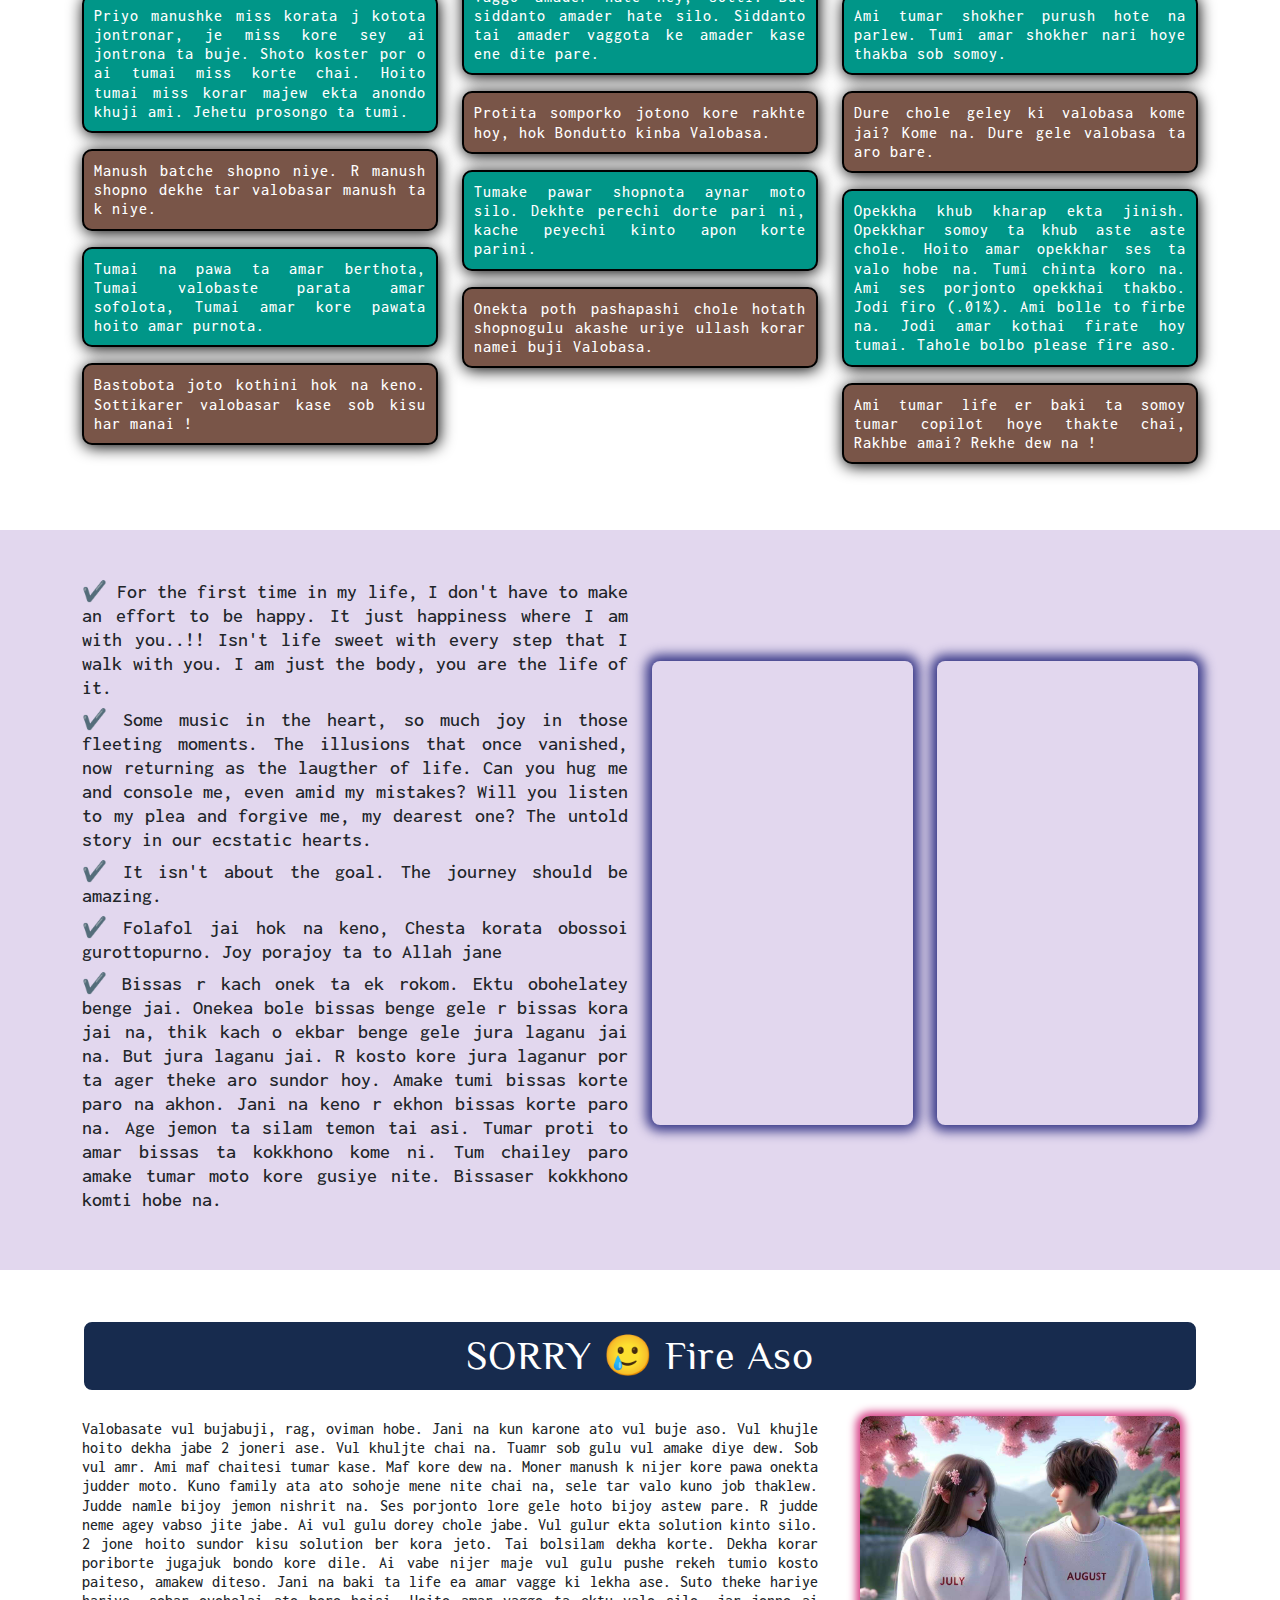
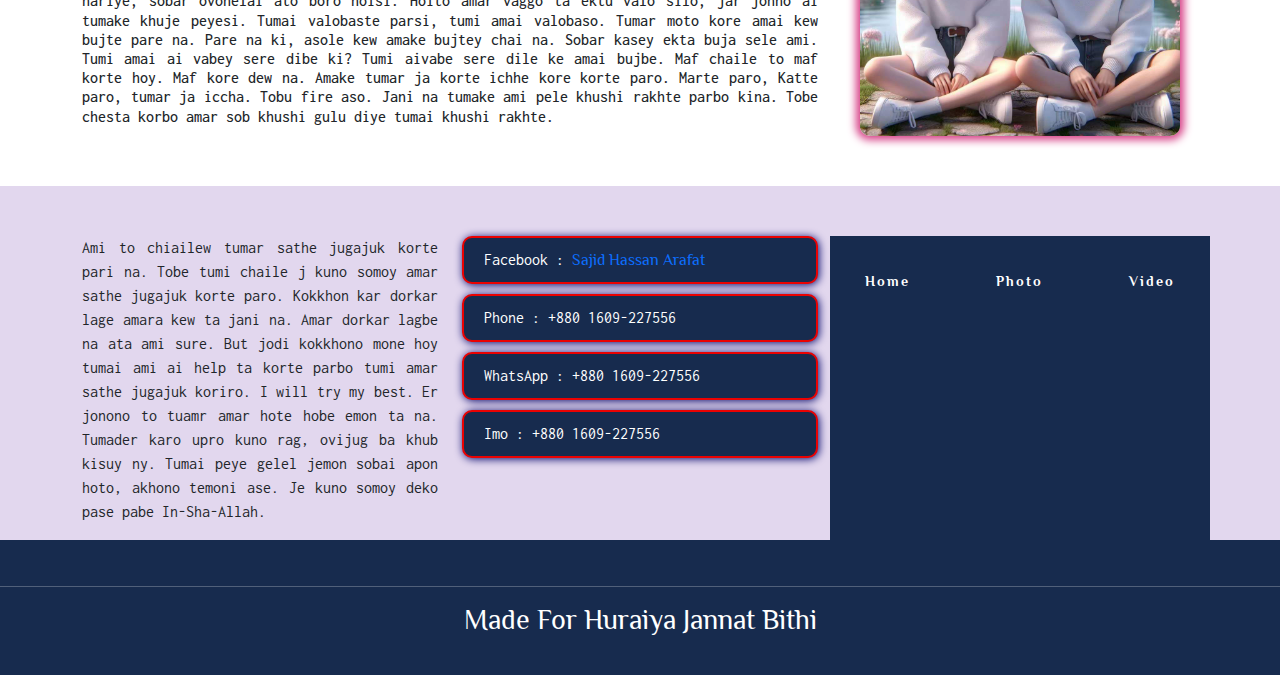
==== commit d18b75d0: "Add files via upload" ====
--- a/index.html
+++ b/index.html
@@ -57,28 +57,28 @@
         <div class="col-md-4 ww_2">
           <div class="autoplay text-center">
             <div>
-              <img src="image/1.jpg" alt="">
-            </div>
-            <div>
-              <img src="image/2.jpg" alt="">
-            </div>
-            <div>
-              <img src="image/3.jpg" alt="">
-            </div>
-            <div>
-              <img src="image/4.jpg" alt="">
-            </div>
-            <div>
-              <img src="image/5.jpg" alt="">
-            </div>
-            <div>
-              <img src="image/6.jpg" alt="">
-            </div>
-            <div>
-              <img src="image/7.jpg" alt="">
-            </div>
-            <div>
-              <img src="image/8.jpg" alt="">
+              <img src="image/HappyBirthday_01.gif" alt="">
+            </div>
+            <div>
+              <img src="image/HappyBirthday_02.gif" alt="">
+            </div>
+            <div>
+              <img src="image/HappyBirthday_03.gif" alt="">
+            </div>
+            <div>
+              <img src="image/HappyBirthday_04.gif" alt="">
+            </div>
+            <div>
+              <img src="image/HappyBirthday_05.gif" alt="">
+            </div>
+            <div>
+              <img src="image/HappyBirthday_06.gif" alt="">
+            </div>
+            <div>
+              <img src="image/HappyBirthday_07.gif" alt="">
+            </div>
+            <div>
+              <img src="image/HappyBirthday_08.gif" alt="">
             </div>
           </div>
         </div>
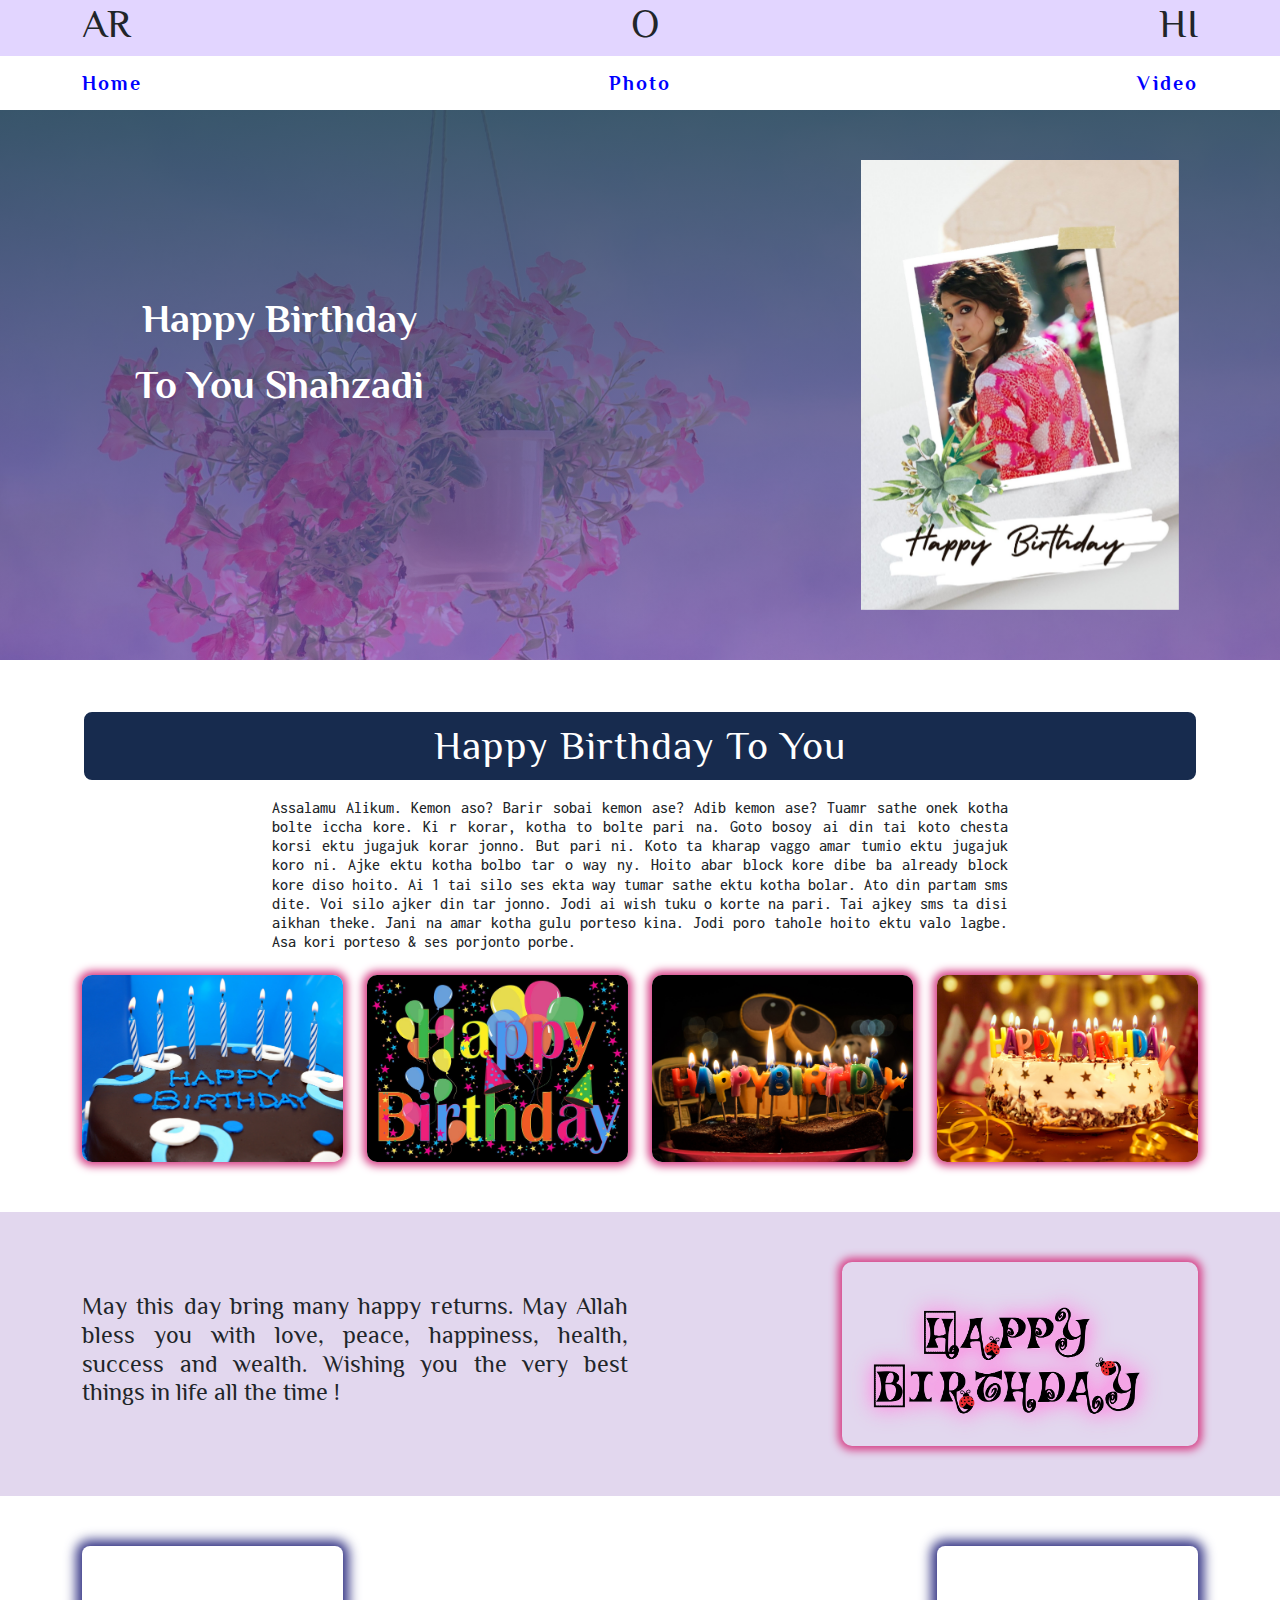
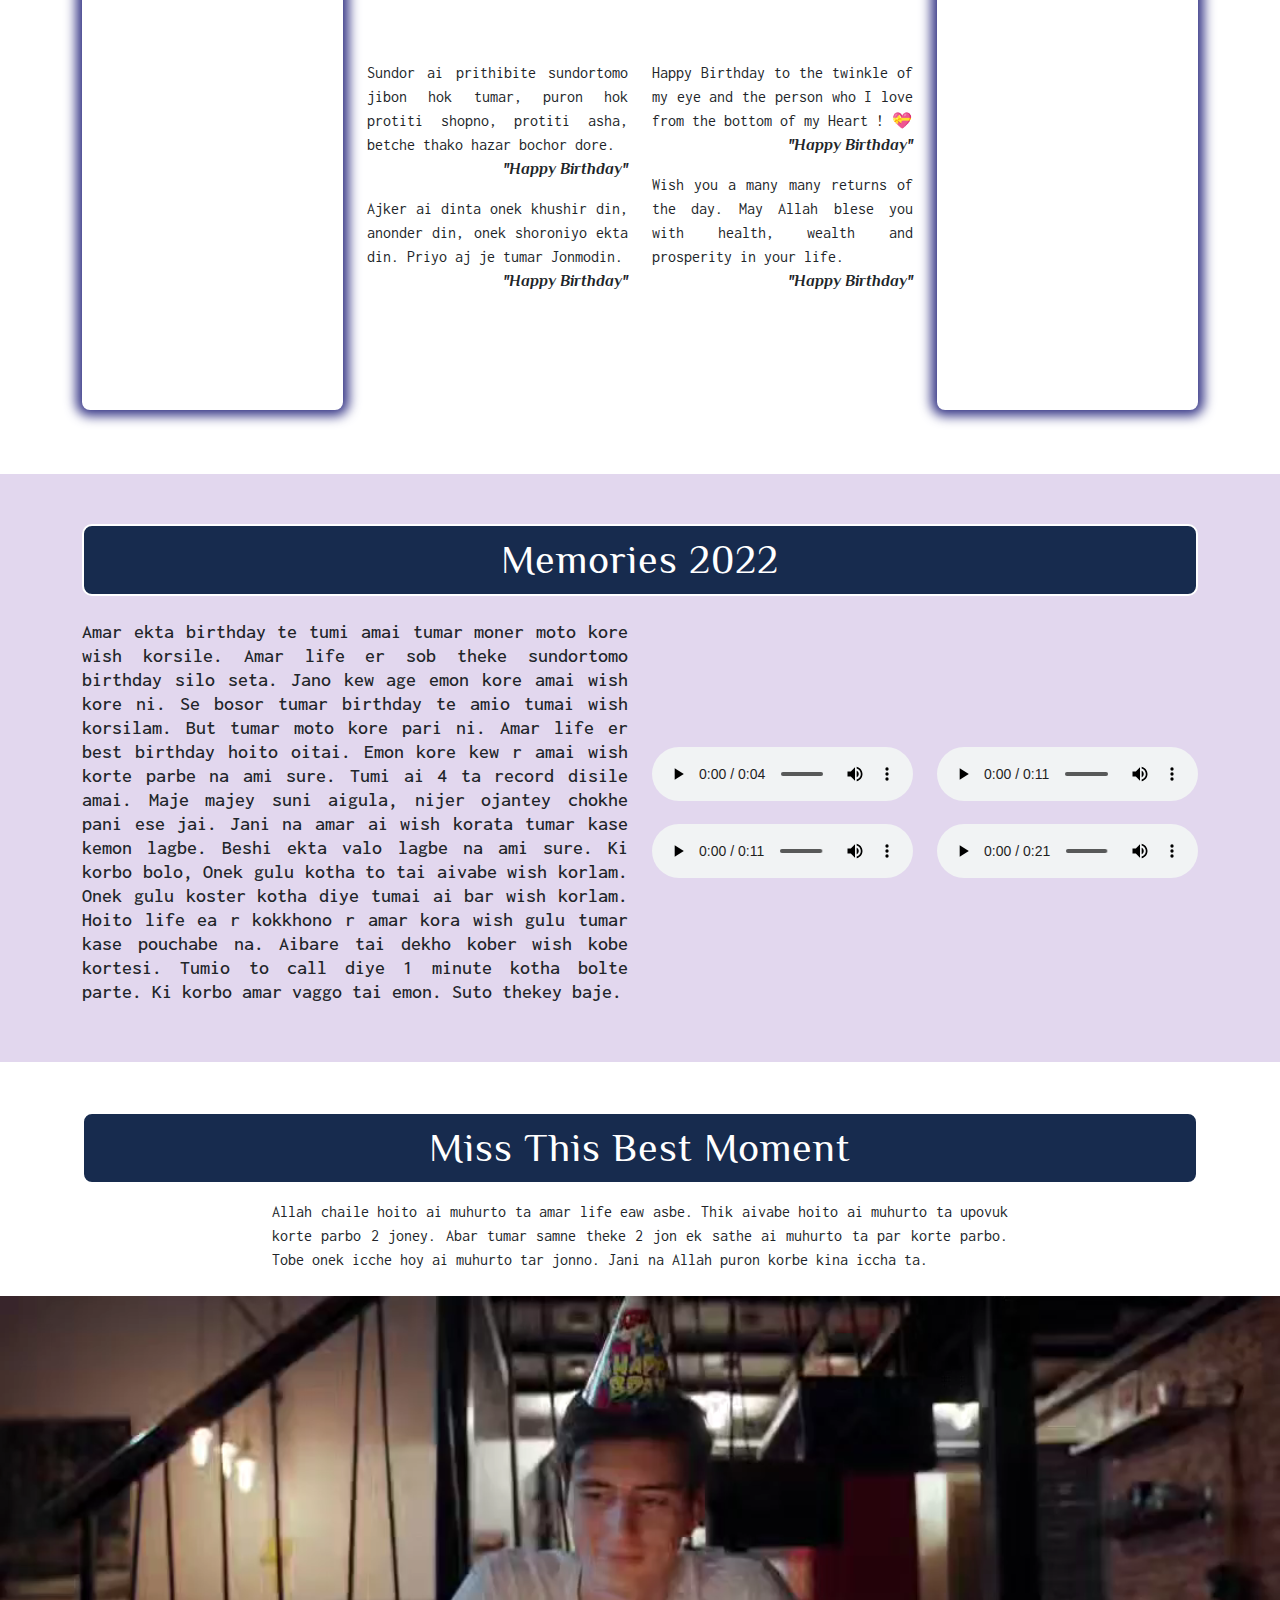
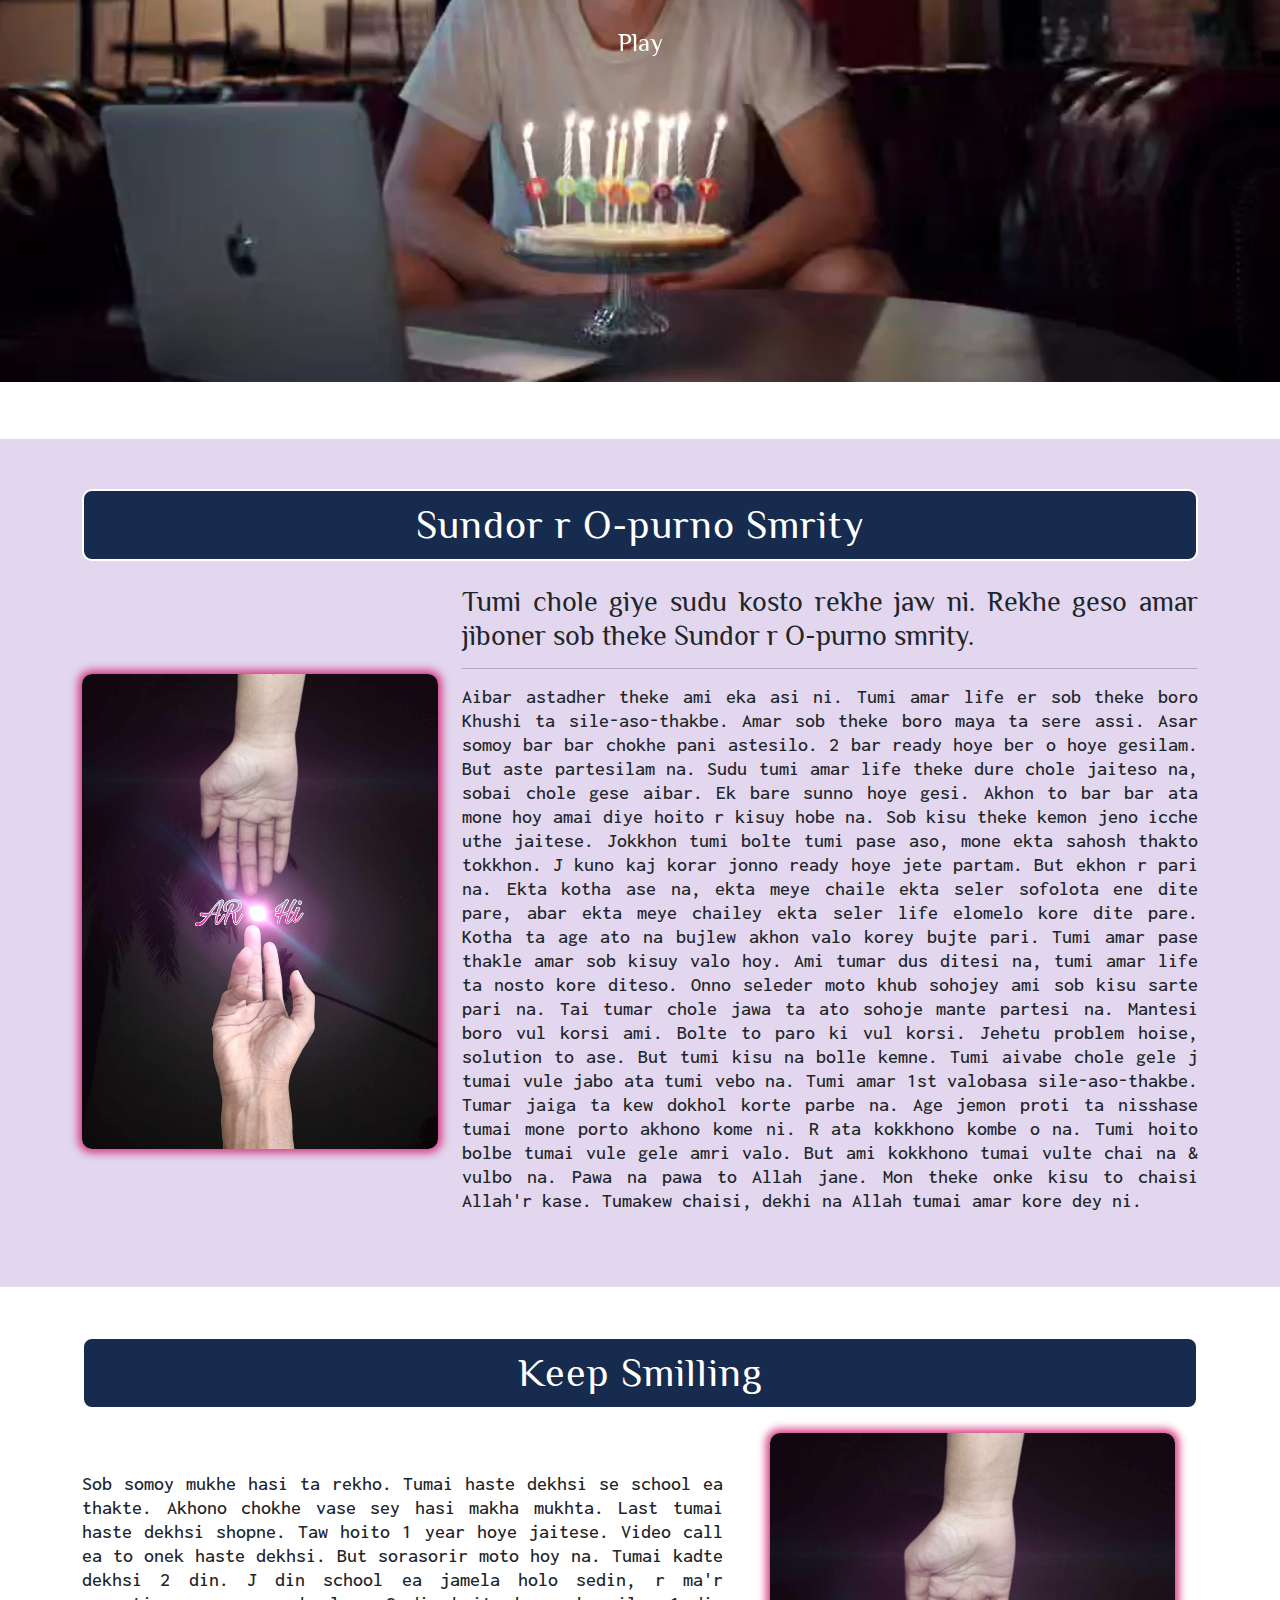
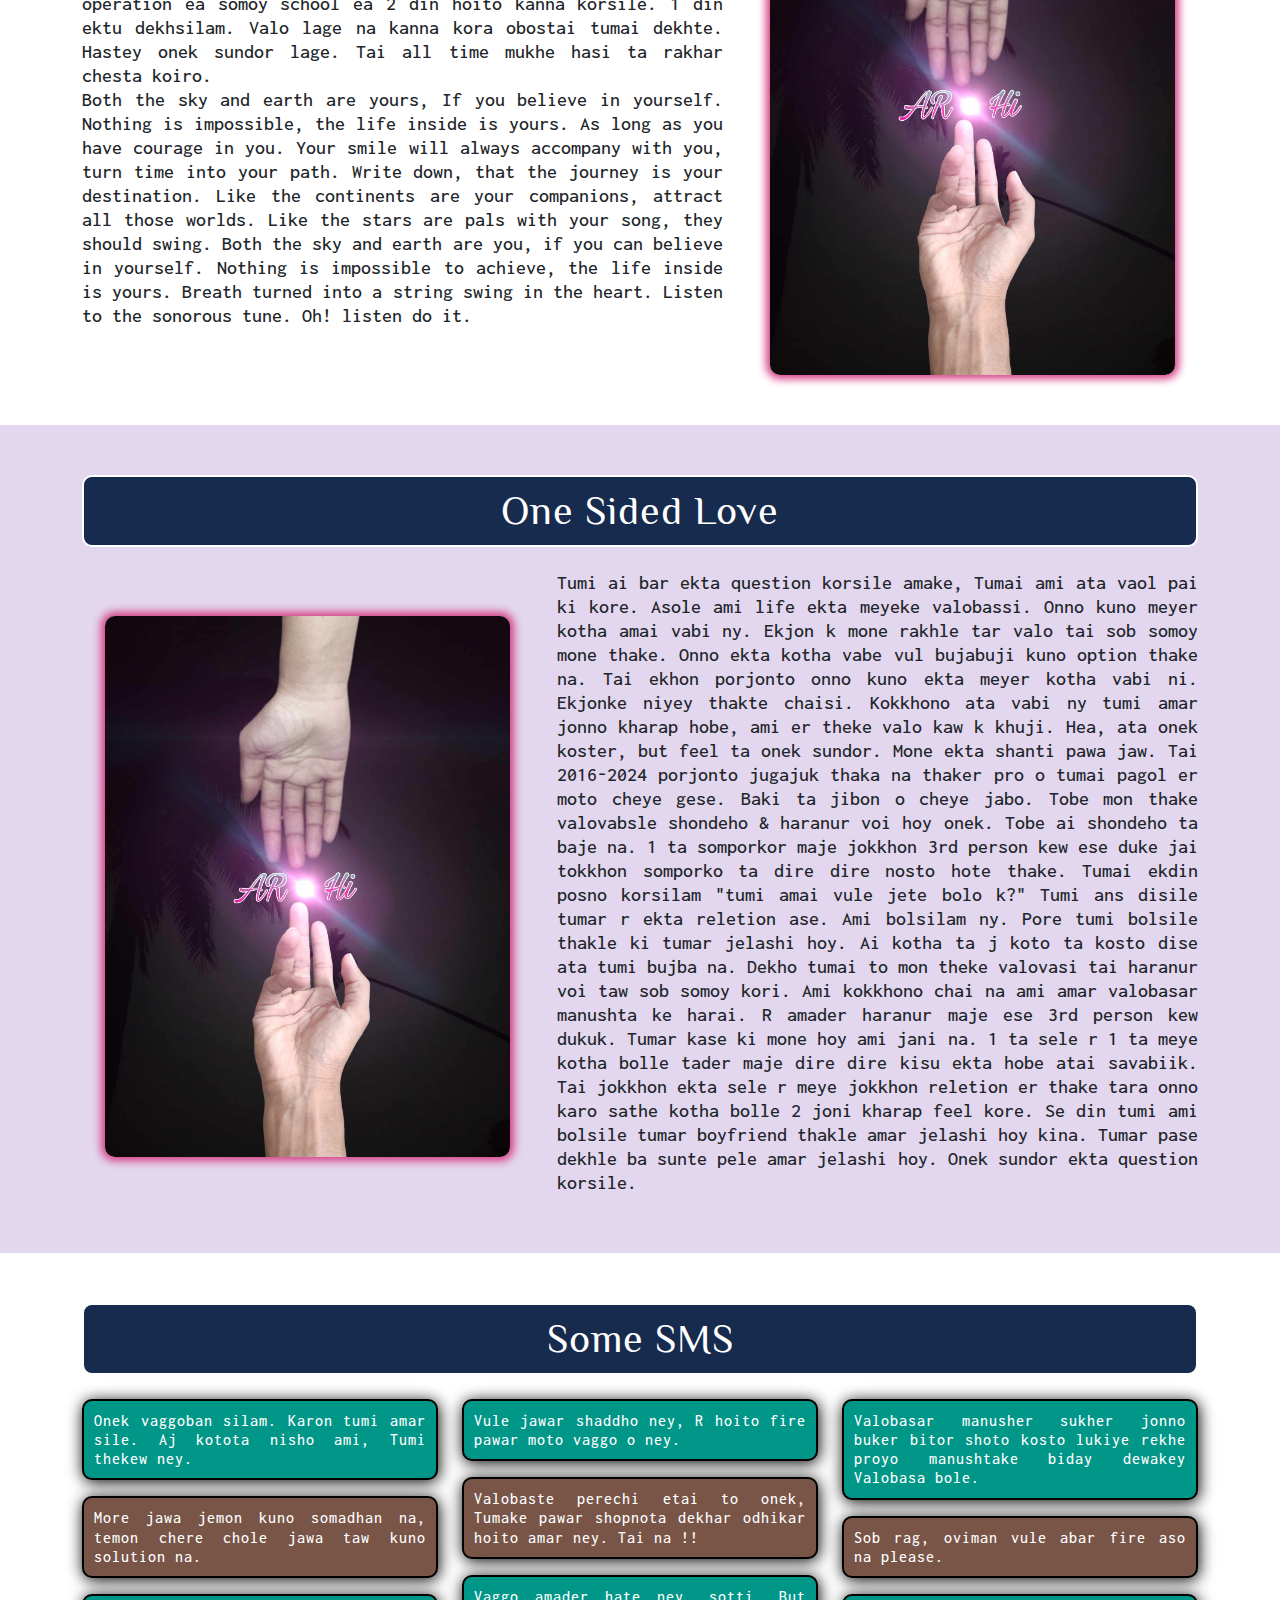
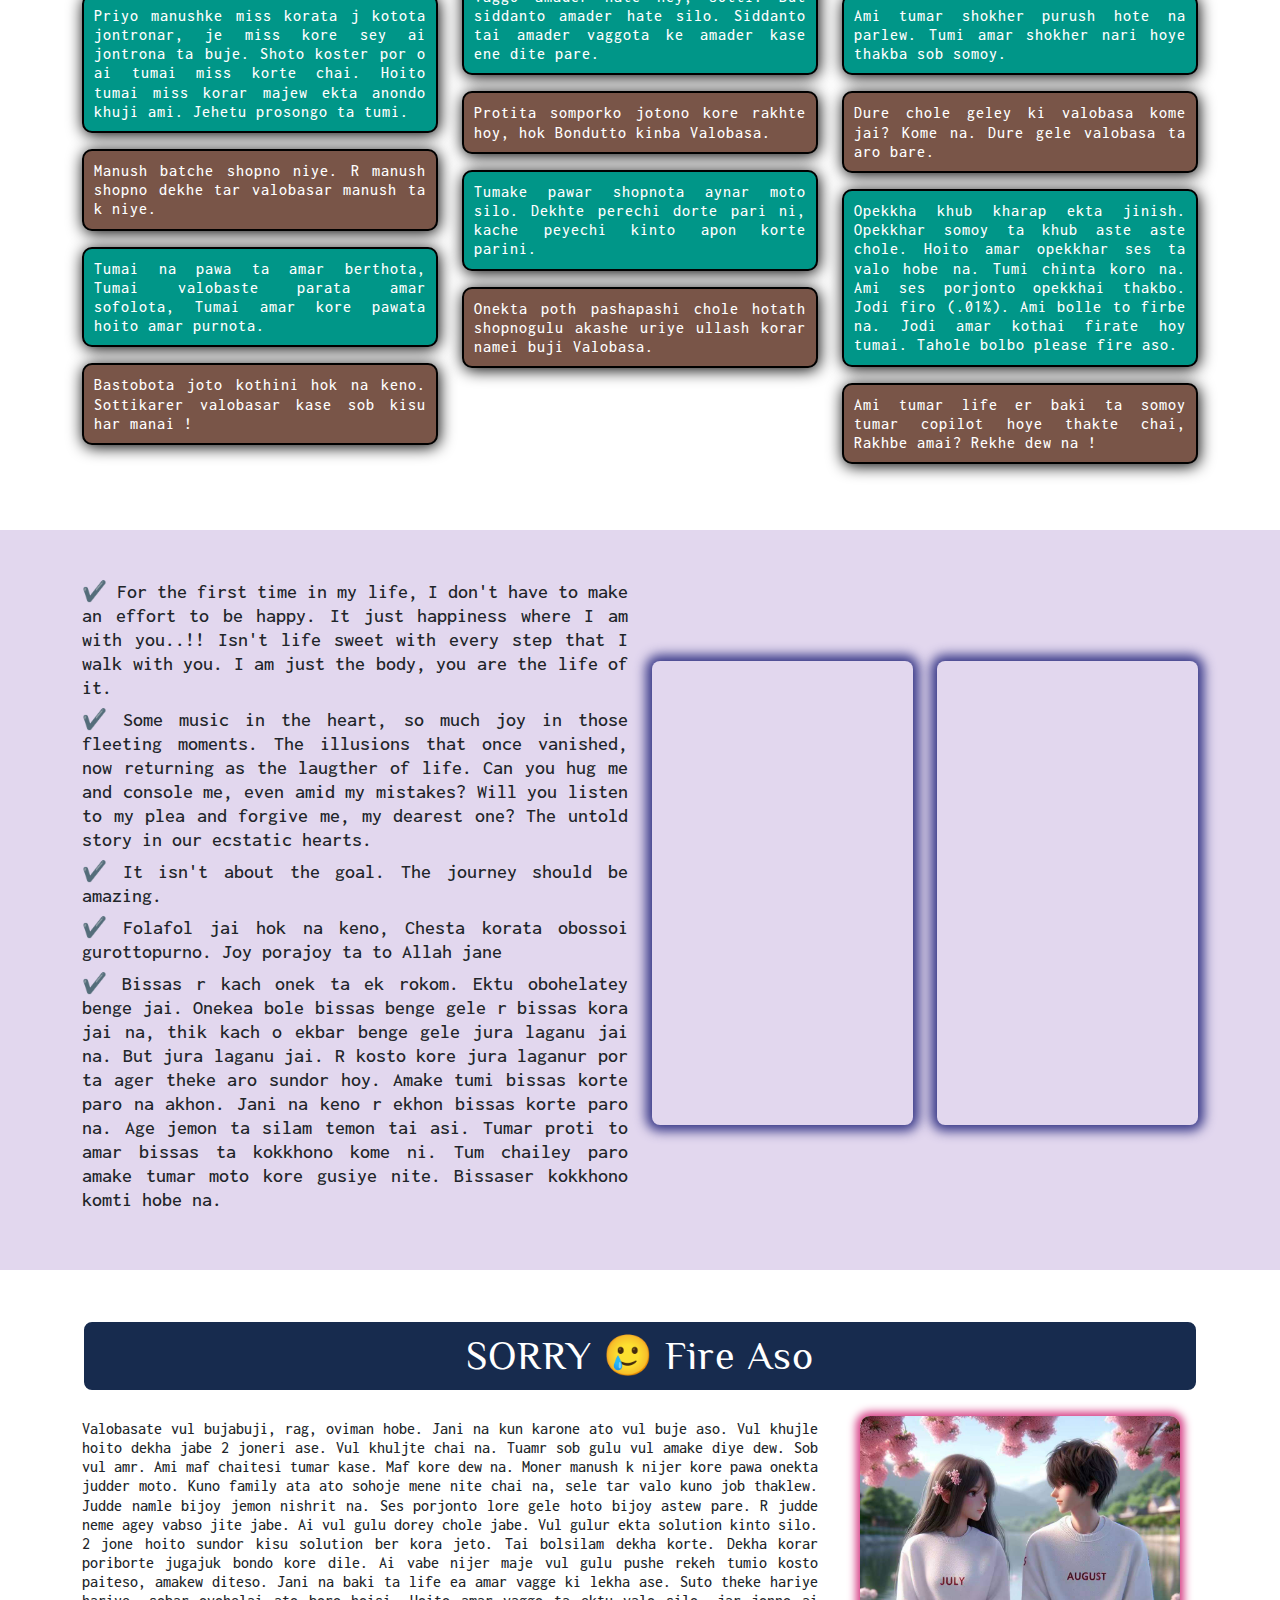
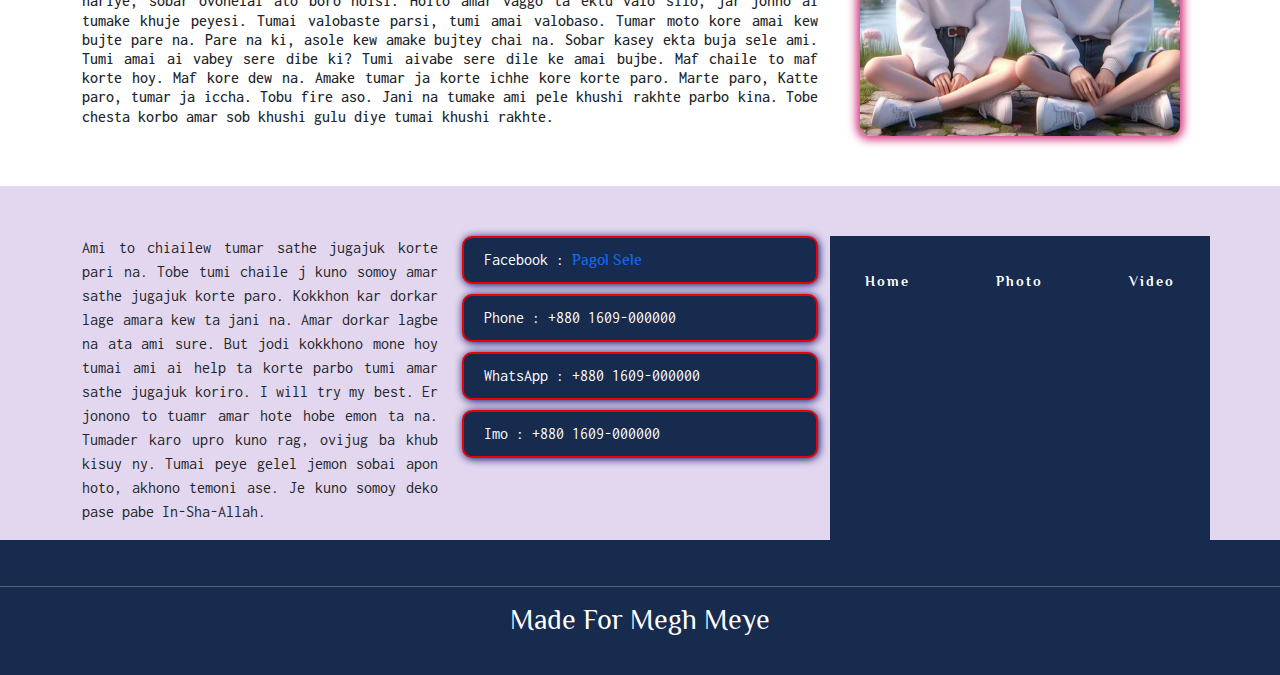
==== commit d59f2e1b: "Add files via upload" ====
--- a/index.html
+++ b/index.html
@@ -57,28 +57,28 @@
         <div class="col-md-4 ww_2">
           <div class="autoplay text-center">
             <div>
-              <img src="image/HappyBirthday_01.gif" alt="">
-            </div>
-            <div>
-              <img src="image/HappyBirthday_02.gif" alt="">
-            </div>
-            <div>
-              <img src="image/HappyBirthday_03.gif" alt="">
-            </div>
-            <div>
-              <img src="image/HappyBirthday_04.gif" alt="">
-            </div>
-            <div>
-              <img src="image/HappyBirthday_05.gif" alt="">
-            </div>
-            <div>
-              <img src="image/HappyBirthday_06.gif" alt="">
-            </div>
-            <div>
-              <img src="image/HappyBirthday_07.gif" alt="">
-            </div>
-            <div>
-              <img src="image/HappyBirthday_08.gif" alt="">
+              <img src="image/1.jpg" alt="">
+            </div>
+            <div>
+              <img src="image/2.jpg" alt="">
+            </div>
+            <div>
+              <img src="image/3.jpg" alt="">
+            </div>
+            <div>
+              <img src="image/4.jpg" alt="">
+            </div>
+            <div>
+              <img src="image/5.jpg" alt="">
+            </div>
+            <div>
+              <img src="image/6.jpg" alt="">
+            </div>
+            <div>
+              <img src="image/7.jpg" alt="">
+            </div>
+            <div>
+              <img src="image/8.jpg" alt="">
             </div>
           </div>
         </div>
@@ -102,7 +102,7 @@
       <div class="row">
         <div class="col-md-2"></div>
         <div class="col-md-8">
-          <h6 class="t_j mb-4">Assalamu Alikum. Kemon aso? Abbu Ma kemon ase? Barir sobai kemon ase? Adib kemon ase?
+          <h6 class="t_j mb-4">Assalamu Alikum. Kemon aso? Barir sobai kemon ase? Adib kemon ase?
             Tuamr sathe onek kotha bolte iccha kore. Ki r korar, kotha to bolte pari na. Goto bosoy ai din tai koto
             chesta korsi ektu jugajuk korar jonno. But pari ni. Koto ta kharap vaggo amar tumio ektu jugajuk koro ni.
             Ajke ektu kotha bolbo tar o way ny. Hoito abar block kore dibe ba already block kore diso hoito. Ai 1 tai
@@ -261,7 +261,7 @@
       <div class="row gy-4 align-items-center">
         <div class="col-md-4">
           <div class="img_wrapper">
-            <img onclick="full_img(this.src)" src="image/smrity.jpg" loading="lazy" alt="">
+            <img onclick="full_img(this.src)" src="image/Picsart_23-05-11_15-59-24-560.jpeg" loading="lazy" alt="">
           </div>
         </div>
         <div class="col-md-8 t_j">
@@ -312,7 +312,7 @@
         </div>
         <div class="col-md-5">
           <div class="img_wrapper">
-            <img class="w_8" onclick="full_img(this.src)" src="image/received_5123779307744061_2X.jpg" alt="">
+            <img class="w_8" onclick="full_img(this.src)" src="image/Picsart_23-05-11_15-59-24-560.jpeg" alt="">
           </div>
         </div>
       </div>
@@ -458,7 +458,7 @@
         <div class="col-md-3">
           <div class="canva_video">
             <iframe loading="lazy"
-              src="https:&#x2F;&#x2F;www.canva.com&#x2F;design&#x2F;DAGL5aHSrBQ&#x2F;Y8m6hVyi84qfqiaxUQWK0w&#x2F;watch?embed;loop?stop"
+              src="https:&#x2F;&#x2F;www.canva.com&#x2F;design&#x2F;DAGL-0CWutc&#x2F;SIG9hySJCjFKTpve5ru7bA&#x2F;watch?embed;loop?stop"
               allowfullscreen="allowfullscreen" allow="fullscreen">
             </iframe>
           </div>
@@ -466,13 +466,14 @@
         <div class="col-md-3">
           <div class="canva_video">
             <iframe loading="lazy"
-              src="https:&#x2F;&#x2F;www.canva.com&#x2F;design&#x2F;DAGL5WbKEtY&#x2F;v9mYhrgZLd5vOWCywwwXHA&#x2F;watch?embed;loop?stop"
+              src="https:&#x2F;&#x2F;www.canva.com&#x2F;design&#x2F;DAGL_LZjPNo&#x2F;mz4KKCQcT56Gmn25OMd9Iw&#x2F;watch?embed;loop?stop"
               allowfullscreen="allowfullscreen" allow="fullscreen">
             </iframe>
           </div>
-
-        </div>
-      </div>
+        </div>
+
+      </div>
+    </div>
   </section>
 
   <section class="happy_month">
@@ -518,12 +519,12 @@
           </p>
         </div>
         <div class="col-md-4 conect">
-          <p>Facebook : <a href="https://www.facebook.com/sajidhassan.arafat?mibextid=ZbWKwL">Sajid Hassan Arafat</a>
+          <p>Facebook : <a href="https://www.facebook.com/sajidhassan.arafat?mibextid=ZbWKwL">Pagol Sele</a>
           </p>
-          <p>Phone : +880 1609-227556</p>
-          <!-- <p>Phone : +880 1765-148964</p> -->
-          <p>WhatsApp : +880 1609-227556</p>
-          <p>Imo : +880 1609-227556</p>
+          <p>Phone : +880 1609-000000</p>
+          <!-- <p>Phone : +880 1765-000000</p> -->
+          <p>WhatsApp : +880 1609-000000</p>
+          <p>Imo : +880 1609-000000</p>
         </div>
         <div class="col-md-4 f_menu">
           <div class="menu d-flex justify-content-between align-items-center">
@@ -540,7 +541,7 @@
   <!-- Hea, Tumai all time mone pore. Jokkhon onek beshi mone pore thik thakte pari na. But chinta koro na, onek dure chole jabo. Tumi chailew kokkhono dekhte pabe na amai. Tumi to amai eka rekhe geso, asole amake eka tey manai. -->
   <footer>
     <hr>
-    <h3>Made For Huraiya Jannat Bithi</h3>
+    <h3>Made For Megh Meye</h3>
   </footer>
 </body>
 
--- a/style.css
+++ b/style.css
@@ -26,6 +26,10 @@
     background-position: center;
     background-attachment: fixed;
 }
+.single_box {
+    position: relative;
+    box-shadow: rgb(55, 55, 135) 0px 0px 12px 6px;
+  }
 
 .canva_video{
     position: relative; width: 100%; height: 0; padding-top: 177.7778%;
@@ -74,7 +78,7 @@
     transition: 1.5s;
 }
 .full_img img:hover{
-    transform: scale(-1.2,1.2) scale(-1.2,1.2);
+    transform: scale(-1.1,1.1) scale(-1.1,1.1);
 }
 ::selection{
     background: red;
@@ -276,9 +280,7 @@
     color: #fff;
     padding:30px;
   }
-.single_box {
-    position: relative;
-  }
+
   
   .overlay_text {
     position: absolute;
@@ -309,7 +311,7 @@
       width: 50%;
     }
     div.full_img {
-        width: 70%;
+        width: 60%;
     }
     .display_grid {
         grid-template-columns: repeat(2, 1fr);
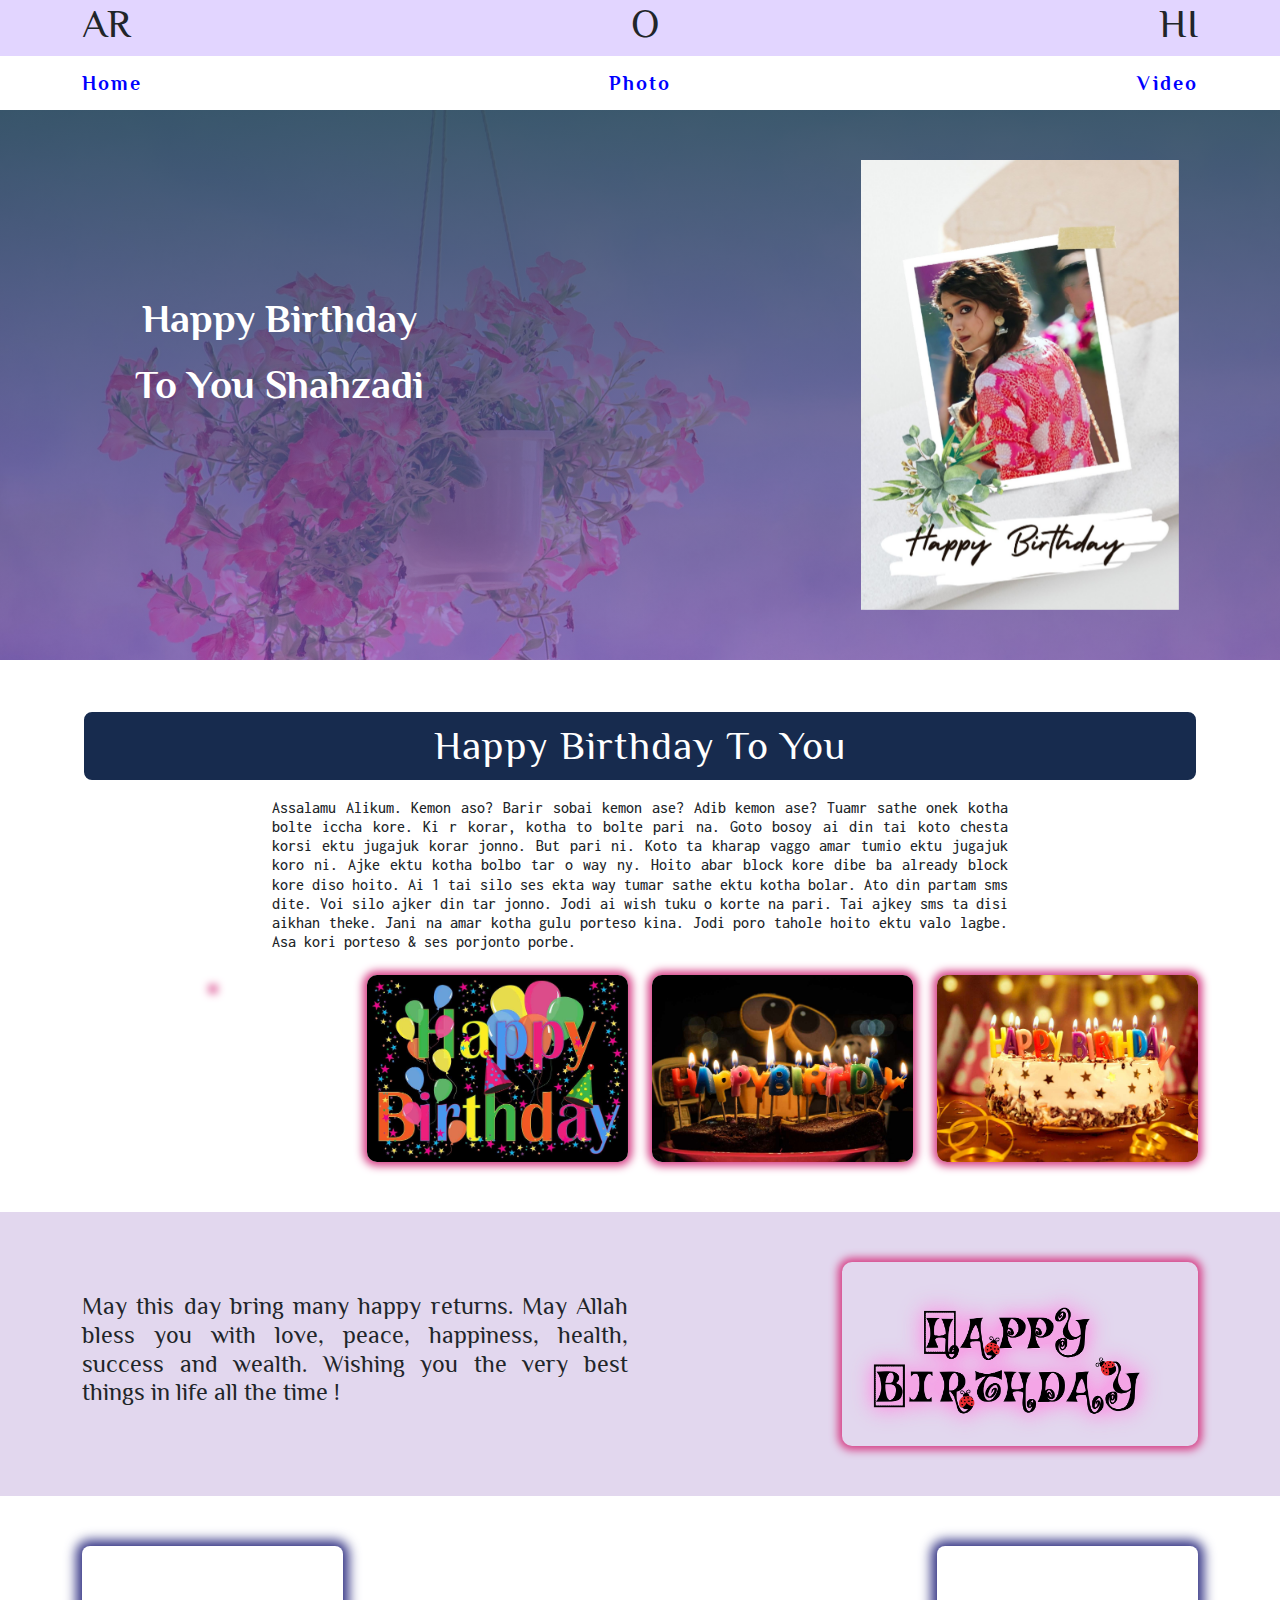
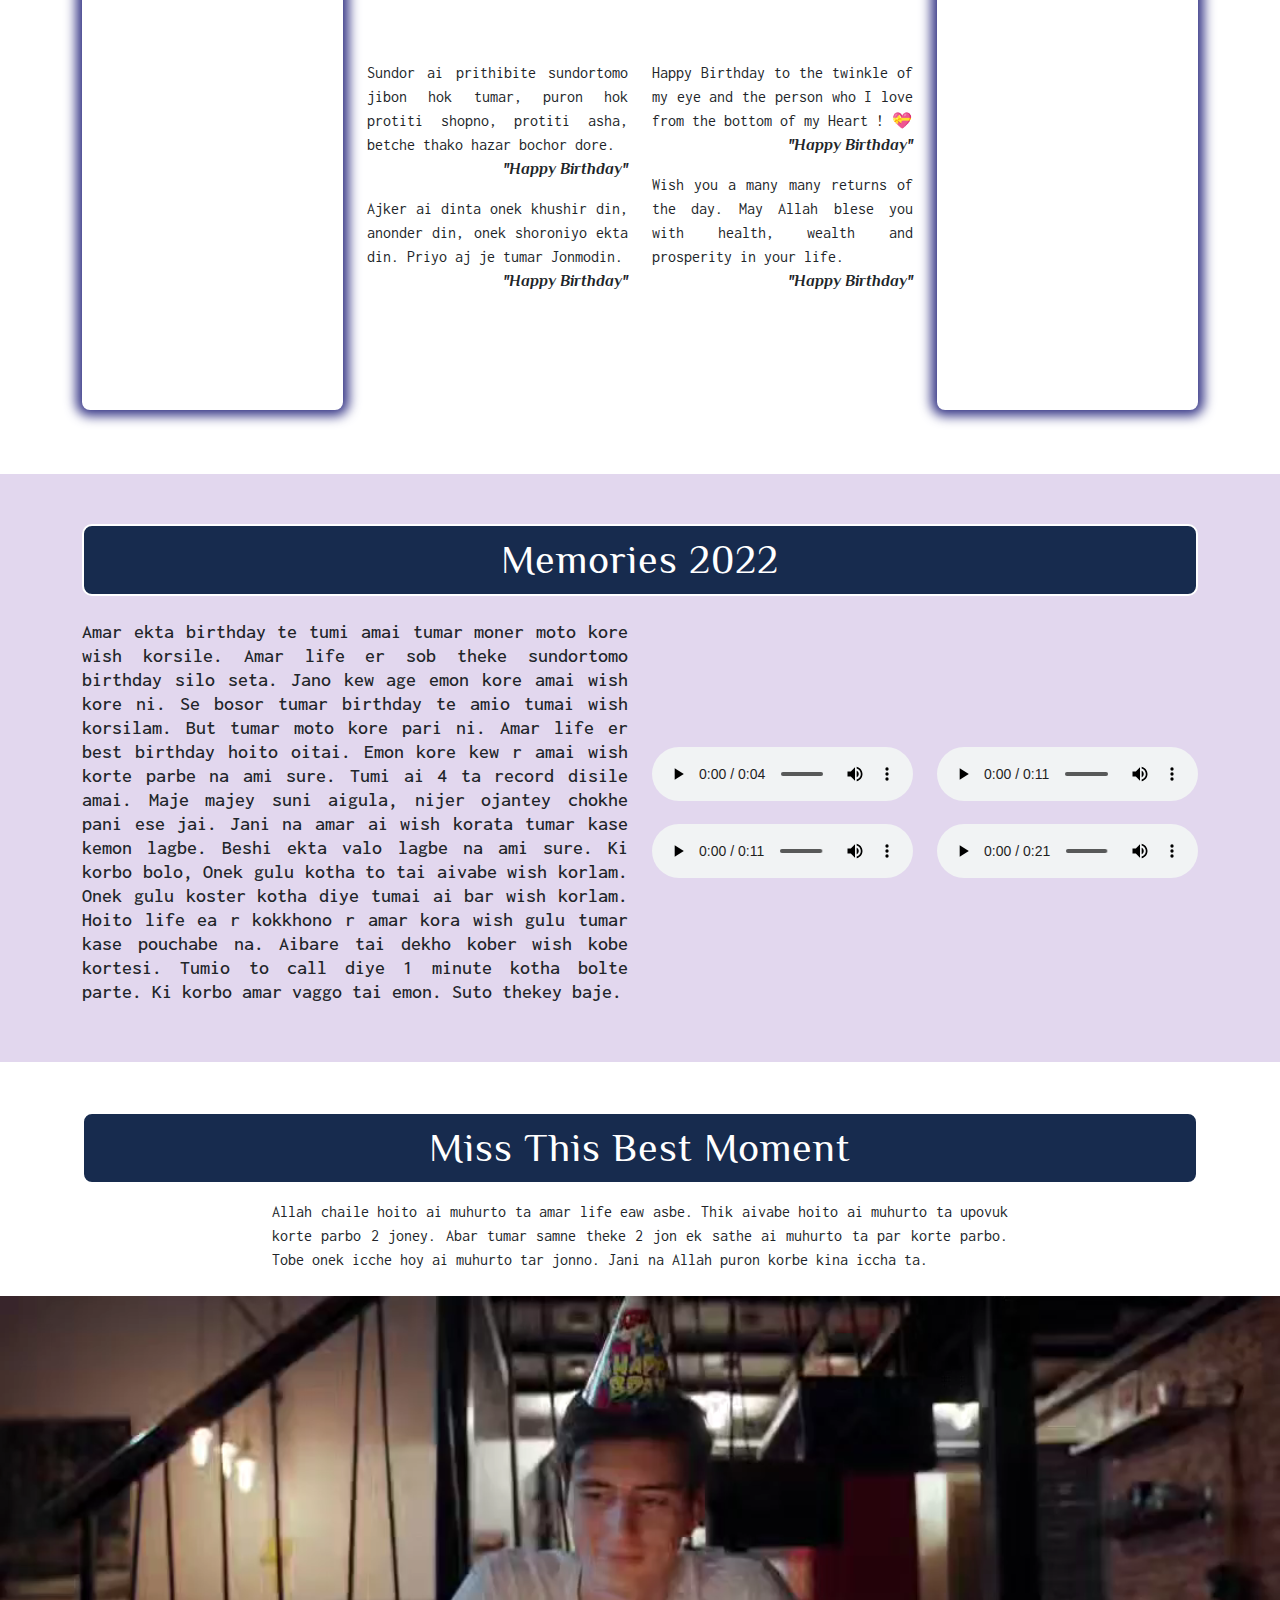
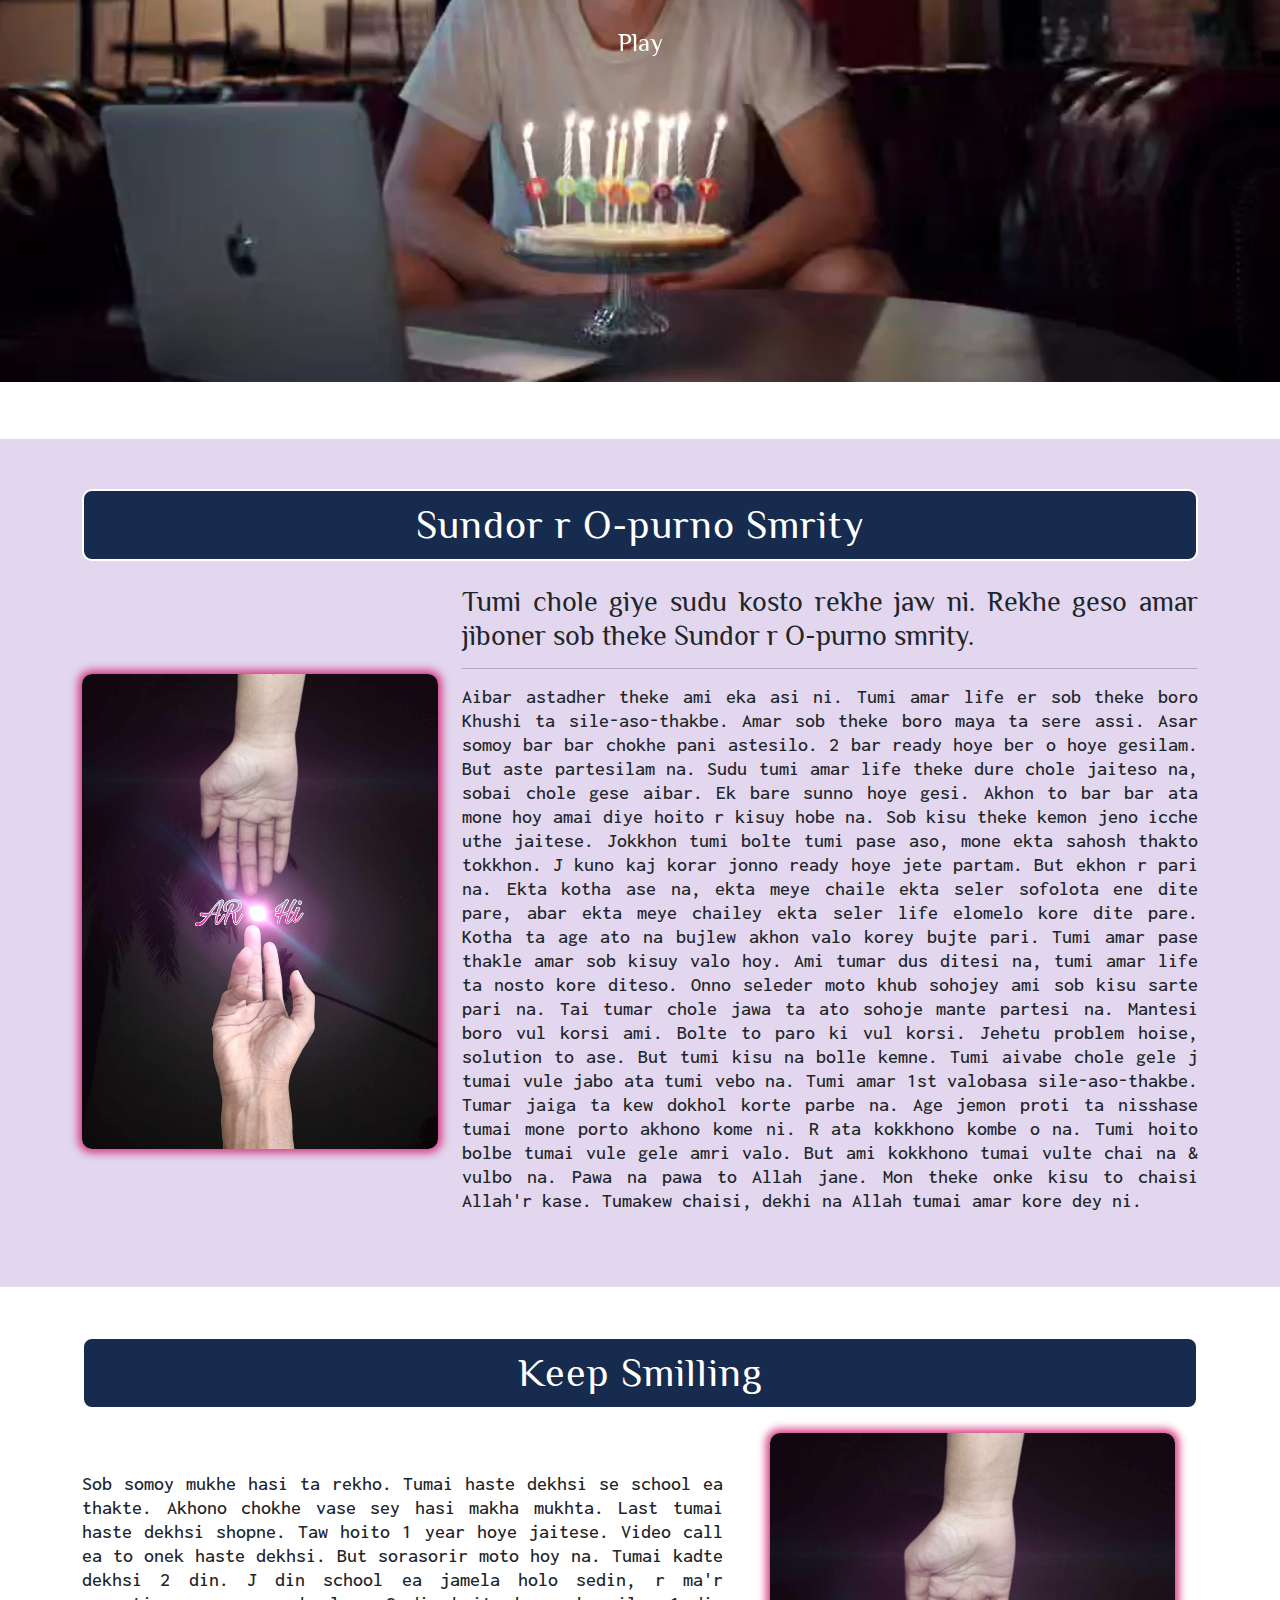
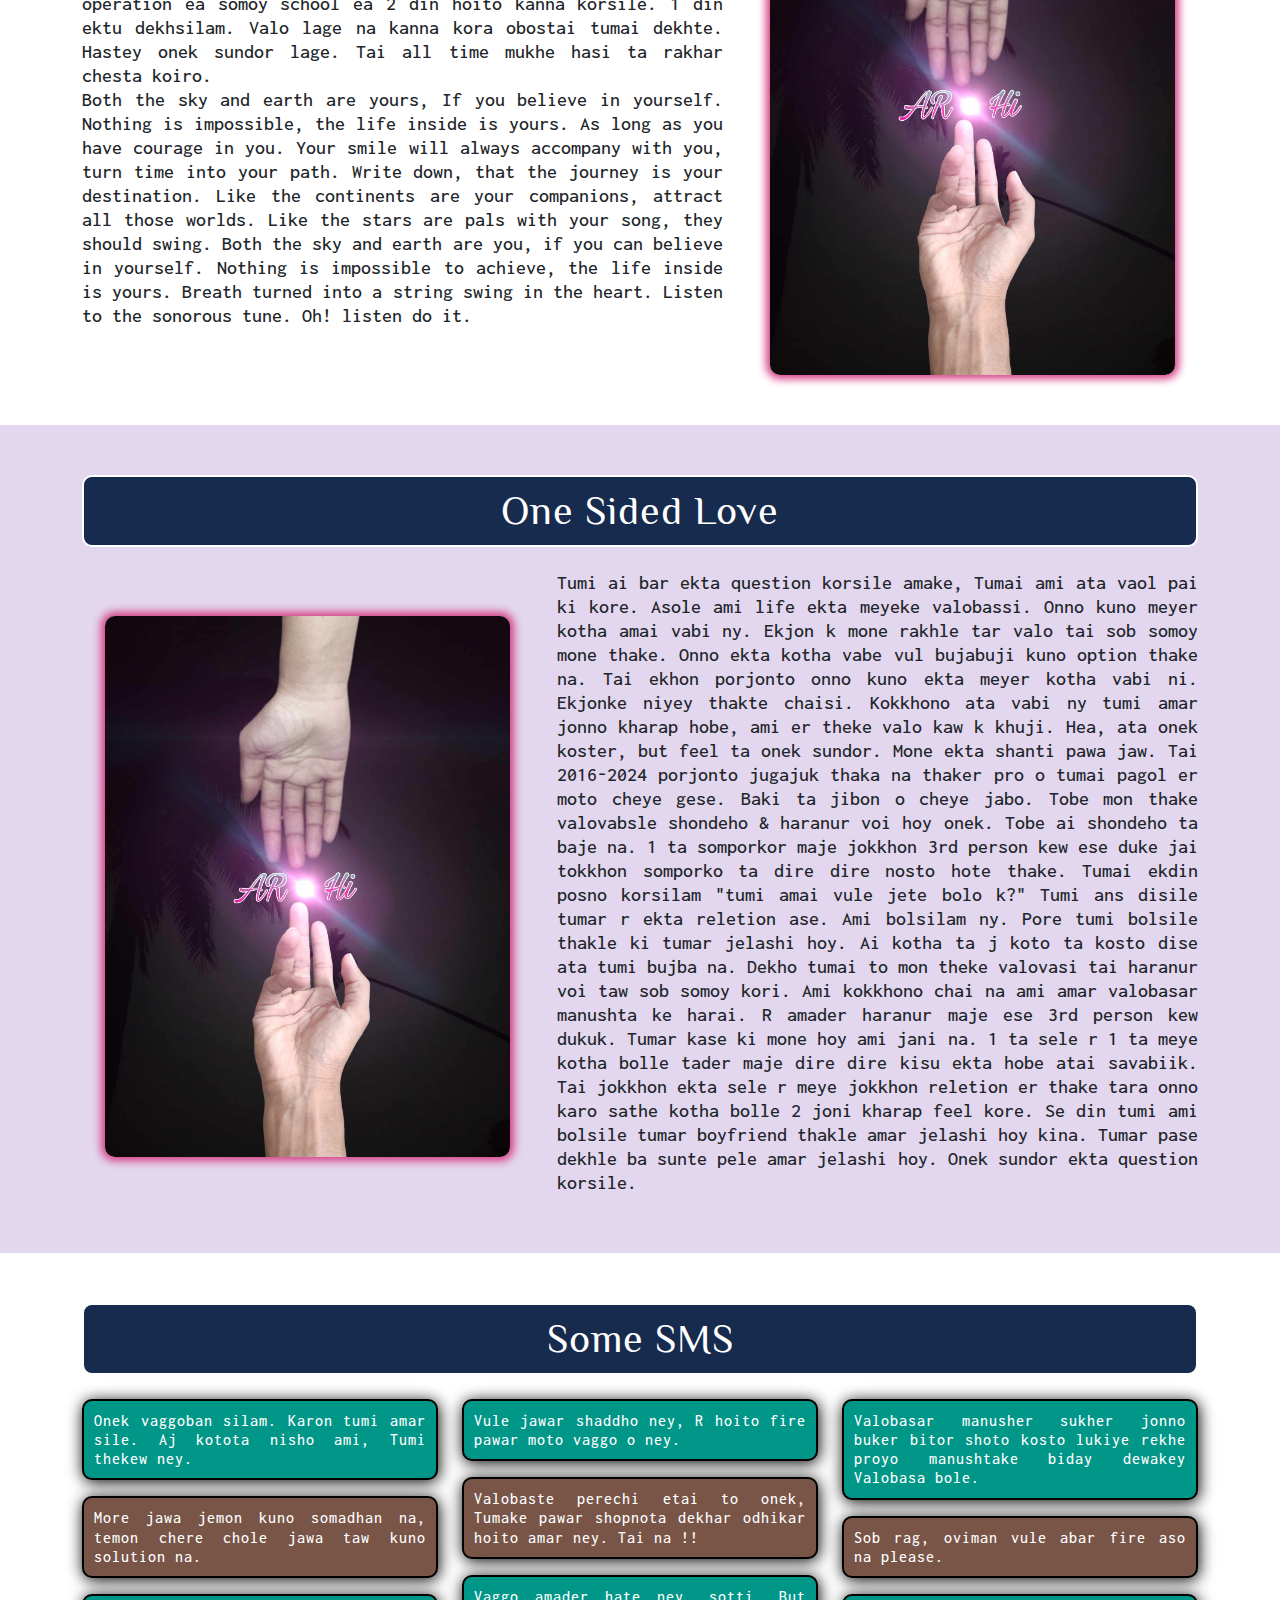
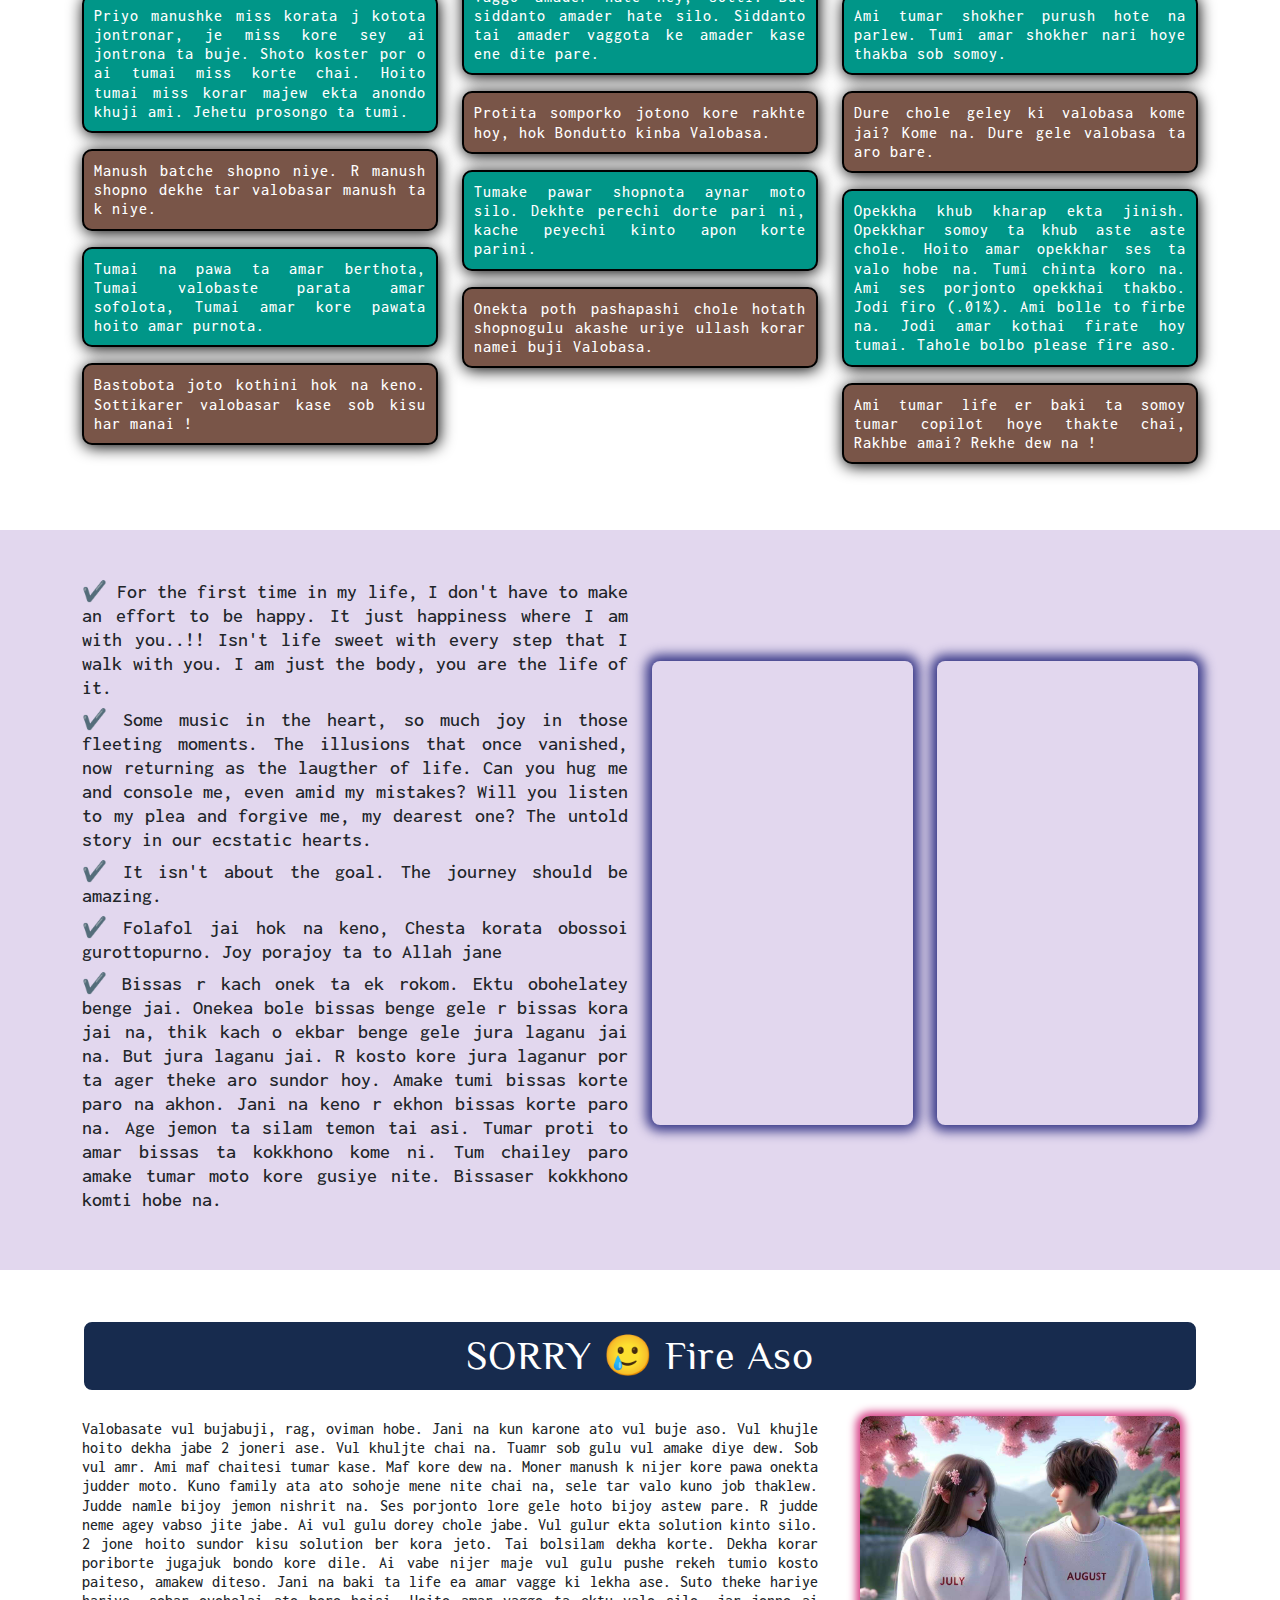
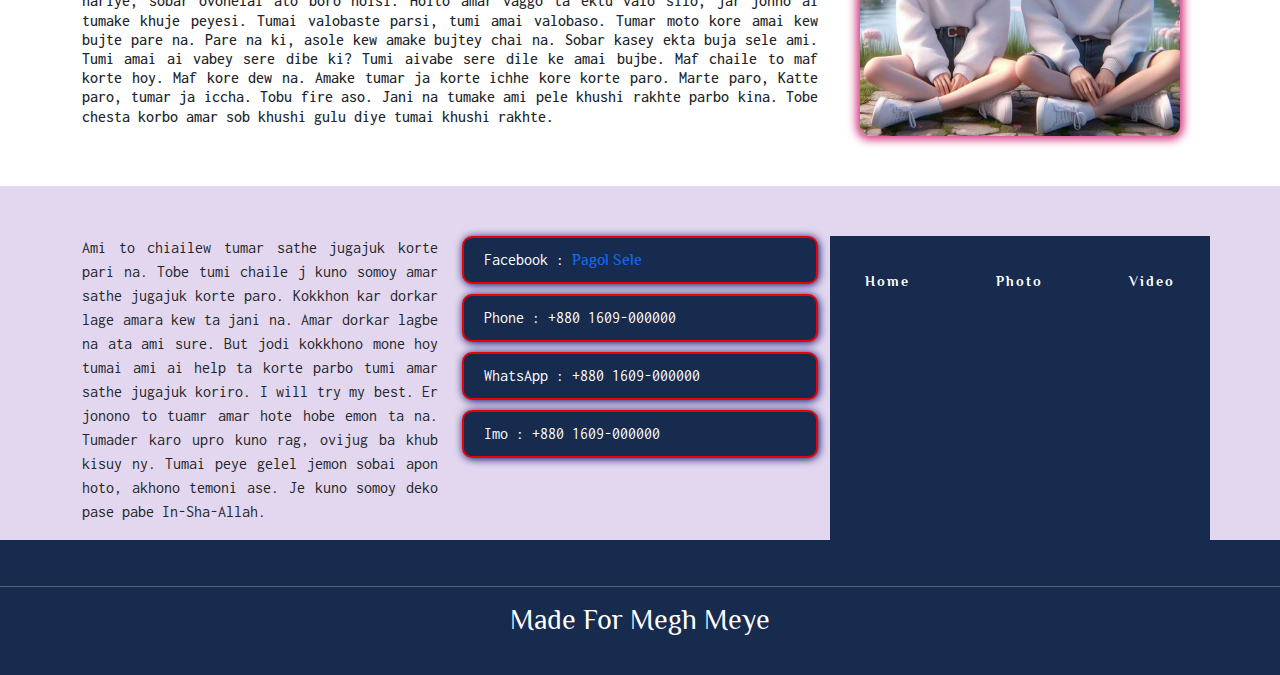
==== commit a4c6f566: "Add files via upload" ====
--- a/index.html
+++ b/index.html
@@ -115,23 +115,23 @@
       <div class="row gy-4">
         <div class="col-md-3 col-sm-6">
           <div class="img_wrapper">
-            <img onclick="full_img(this.src)" src="image/photo-1.jpg" alt="">
+            <img onclick="full_img(this.src)" src="image/photo-1.jpeg" alt="">
           </div>
         </div>
         <div class="col-md-3 col-sm-6">
           <div class="img_wrapper">
-            <img onclick="full_img(this.src)" src="image/photo-2.jpg" alt="">
+            <img onclick="full_img(this.src)" src="image/photo-2.jpeg" alt="">
           </div>
         </div>
 
         <div class="col-md-3 col-sm-6">
           <div class="img_wrapper">
-            <img onclick="full_img(this.src)" src="image/photo-3.jpg" alt="">
+            <img onclick="full_img(this.src)" src="image/photo-3.jpeg" alt="">
           </div>
         </div>
         <div class="col-md-3 col-sm-6">
           <div class="img_wrapper">
-            <img onclick="full_img(this.src)" src="image/photo-4.jpg" alt="">
+            <img onclick="full_img(this.src)" src="image/photo-4.jpeg" alt="">
           </div>
         </div>
       </div>
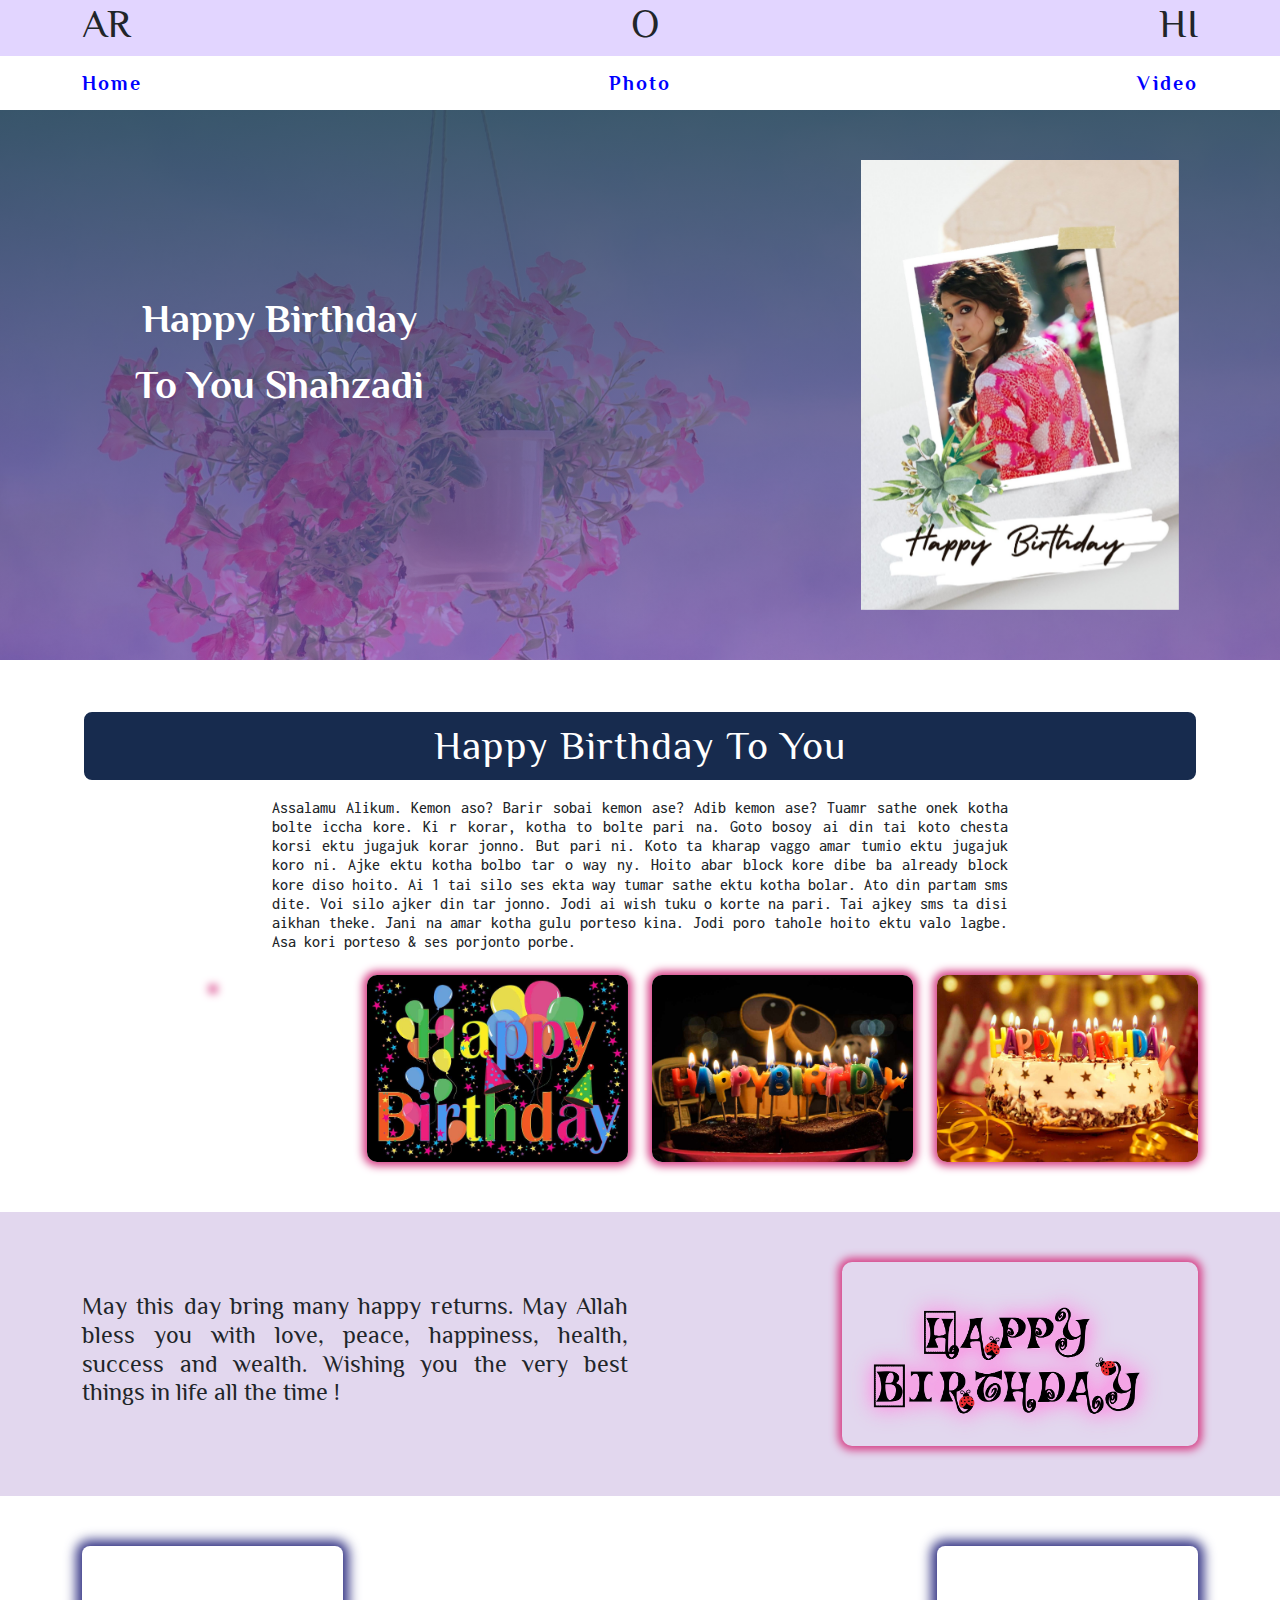
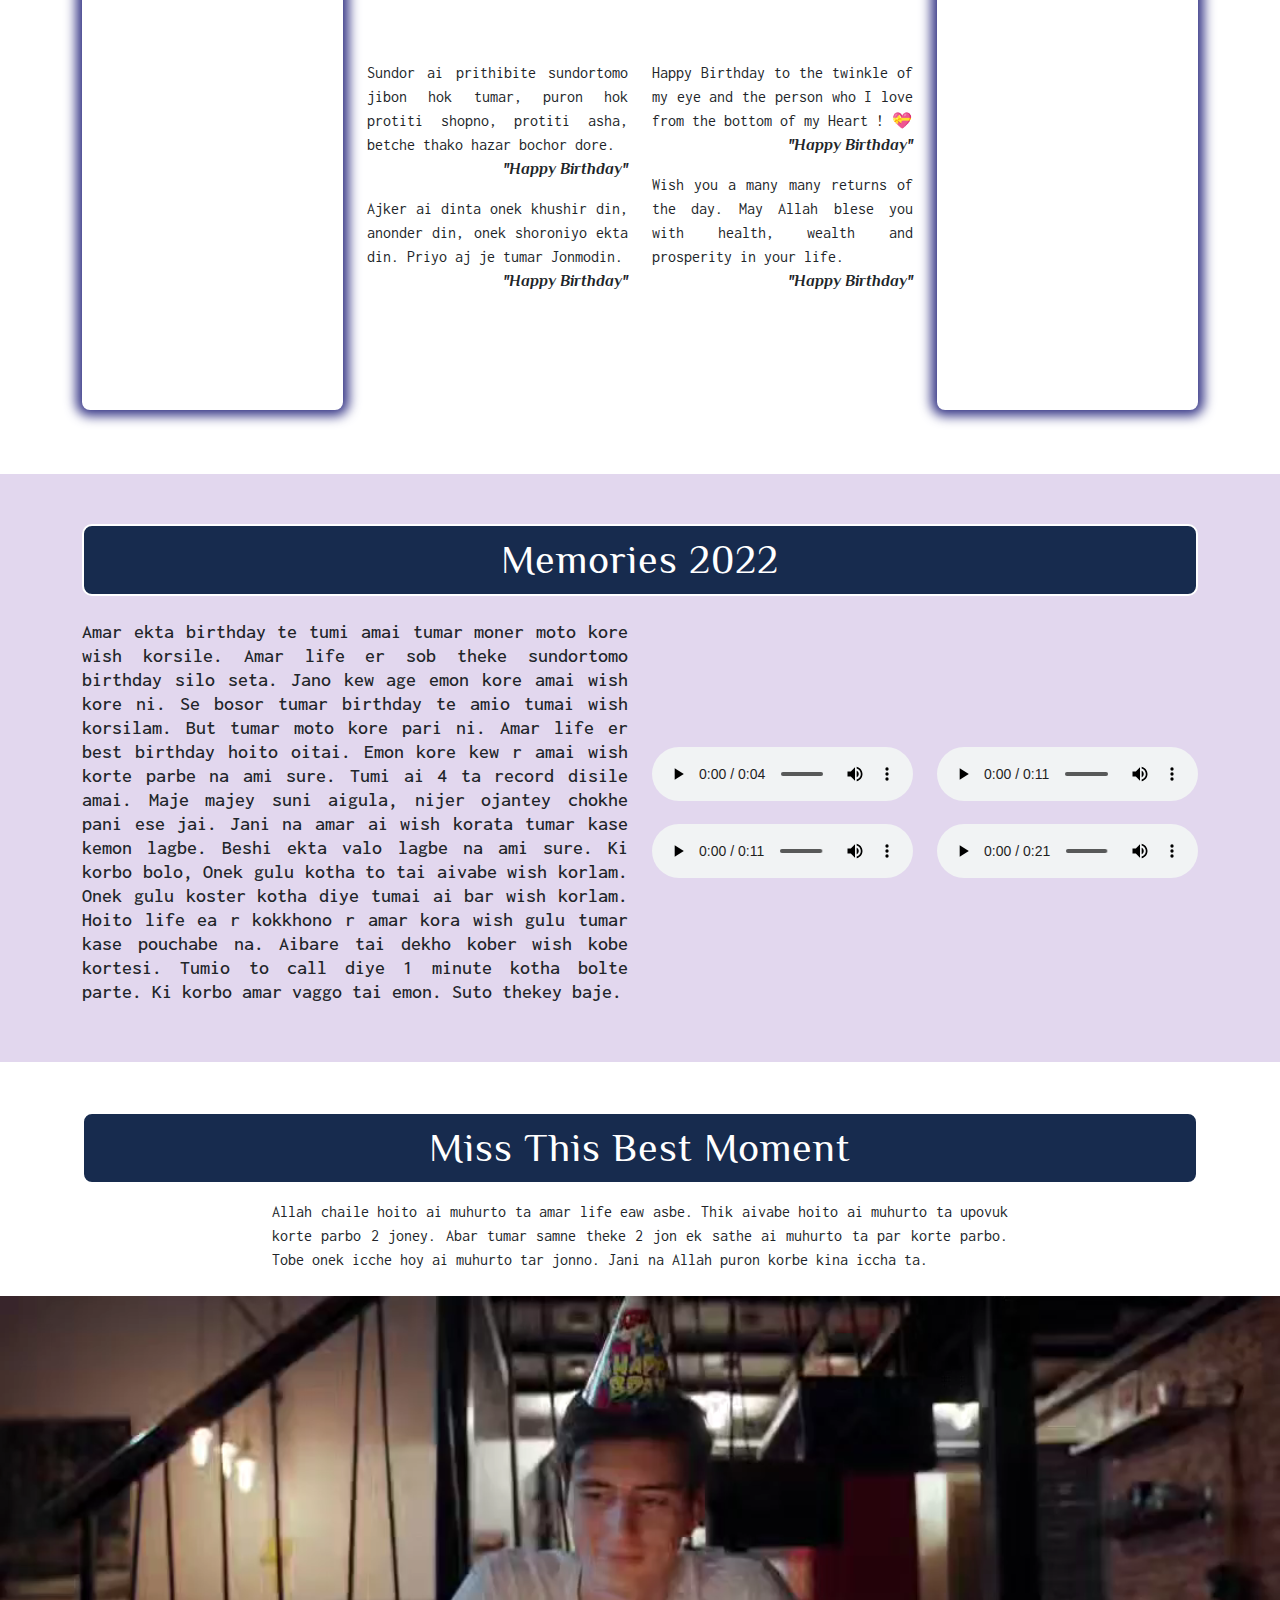
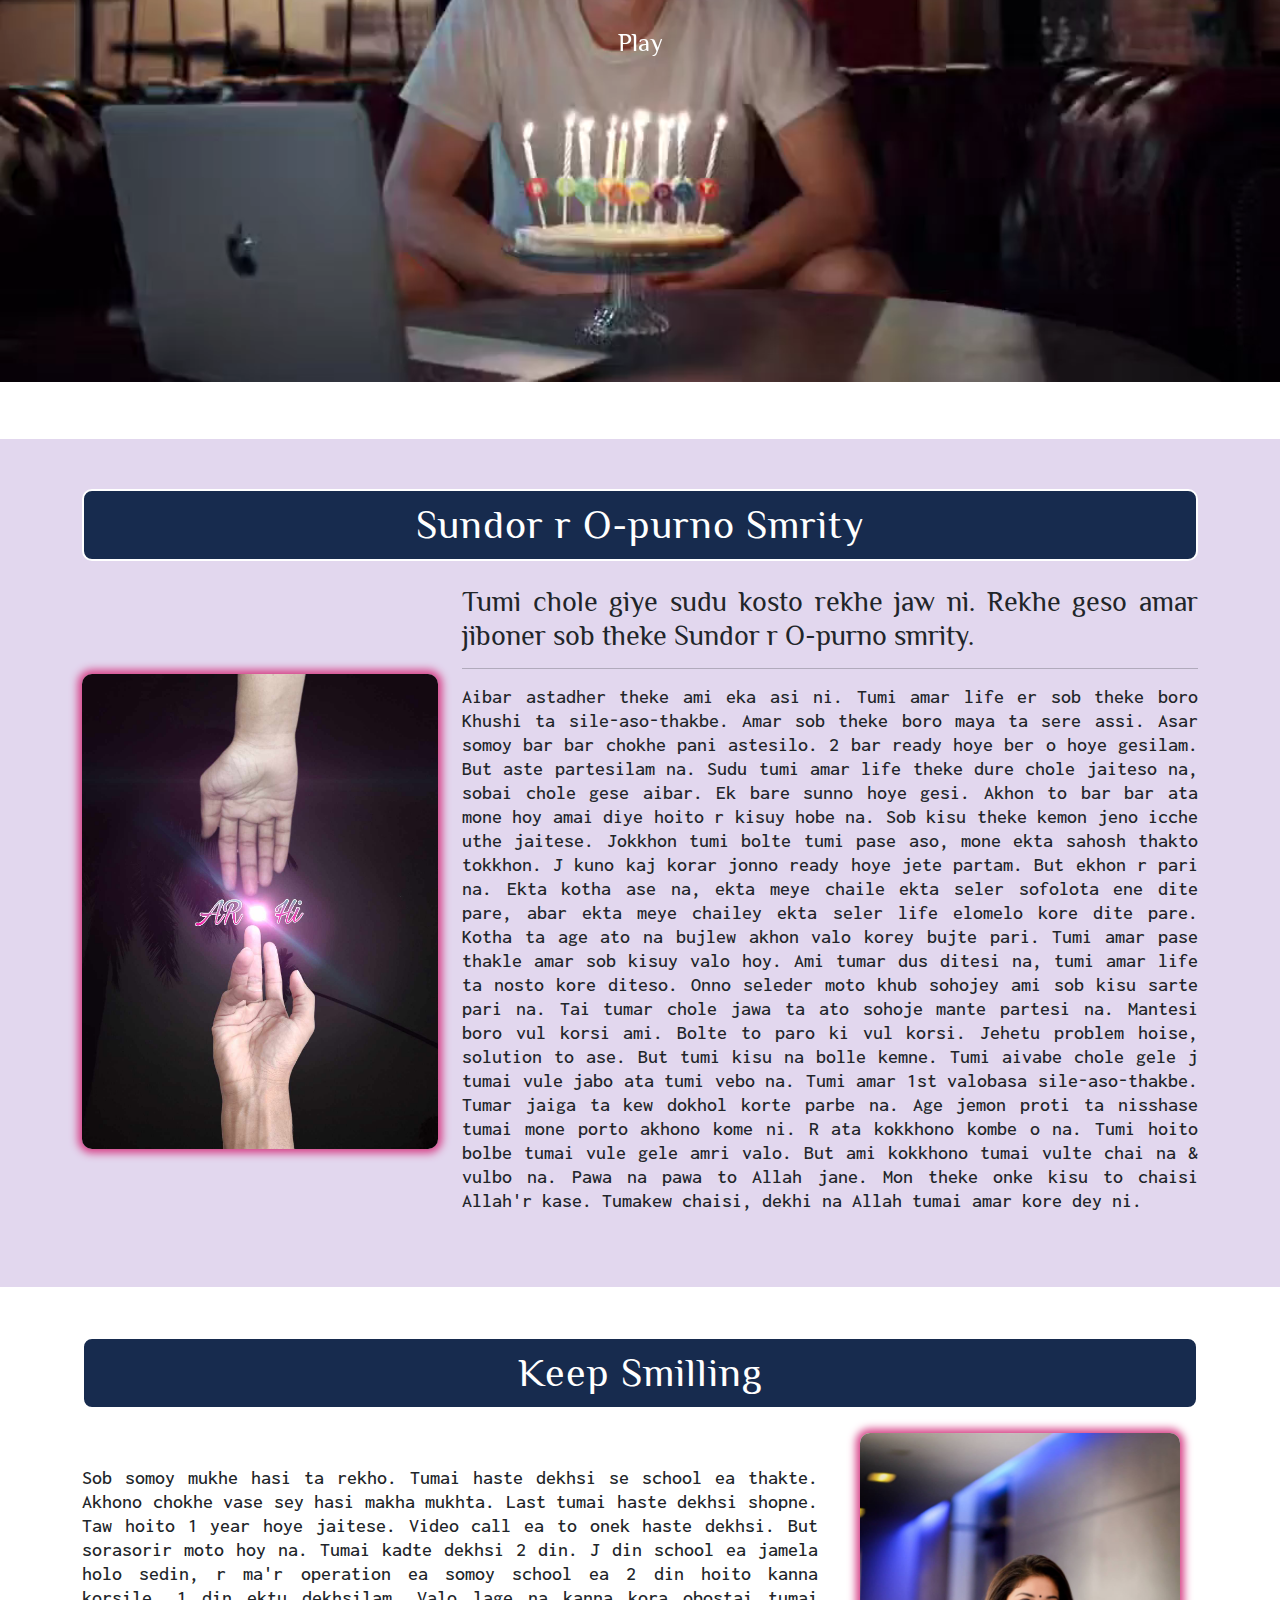
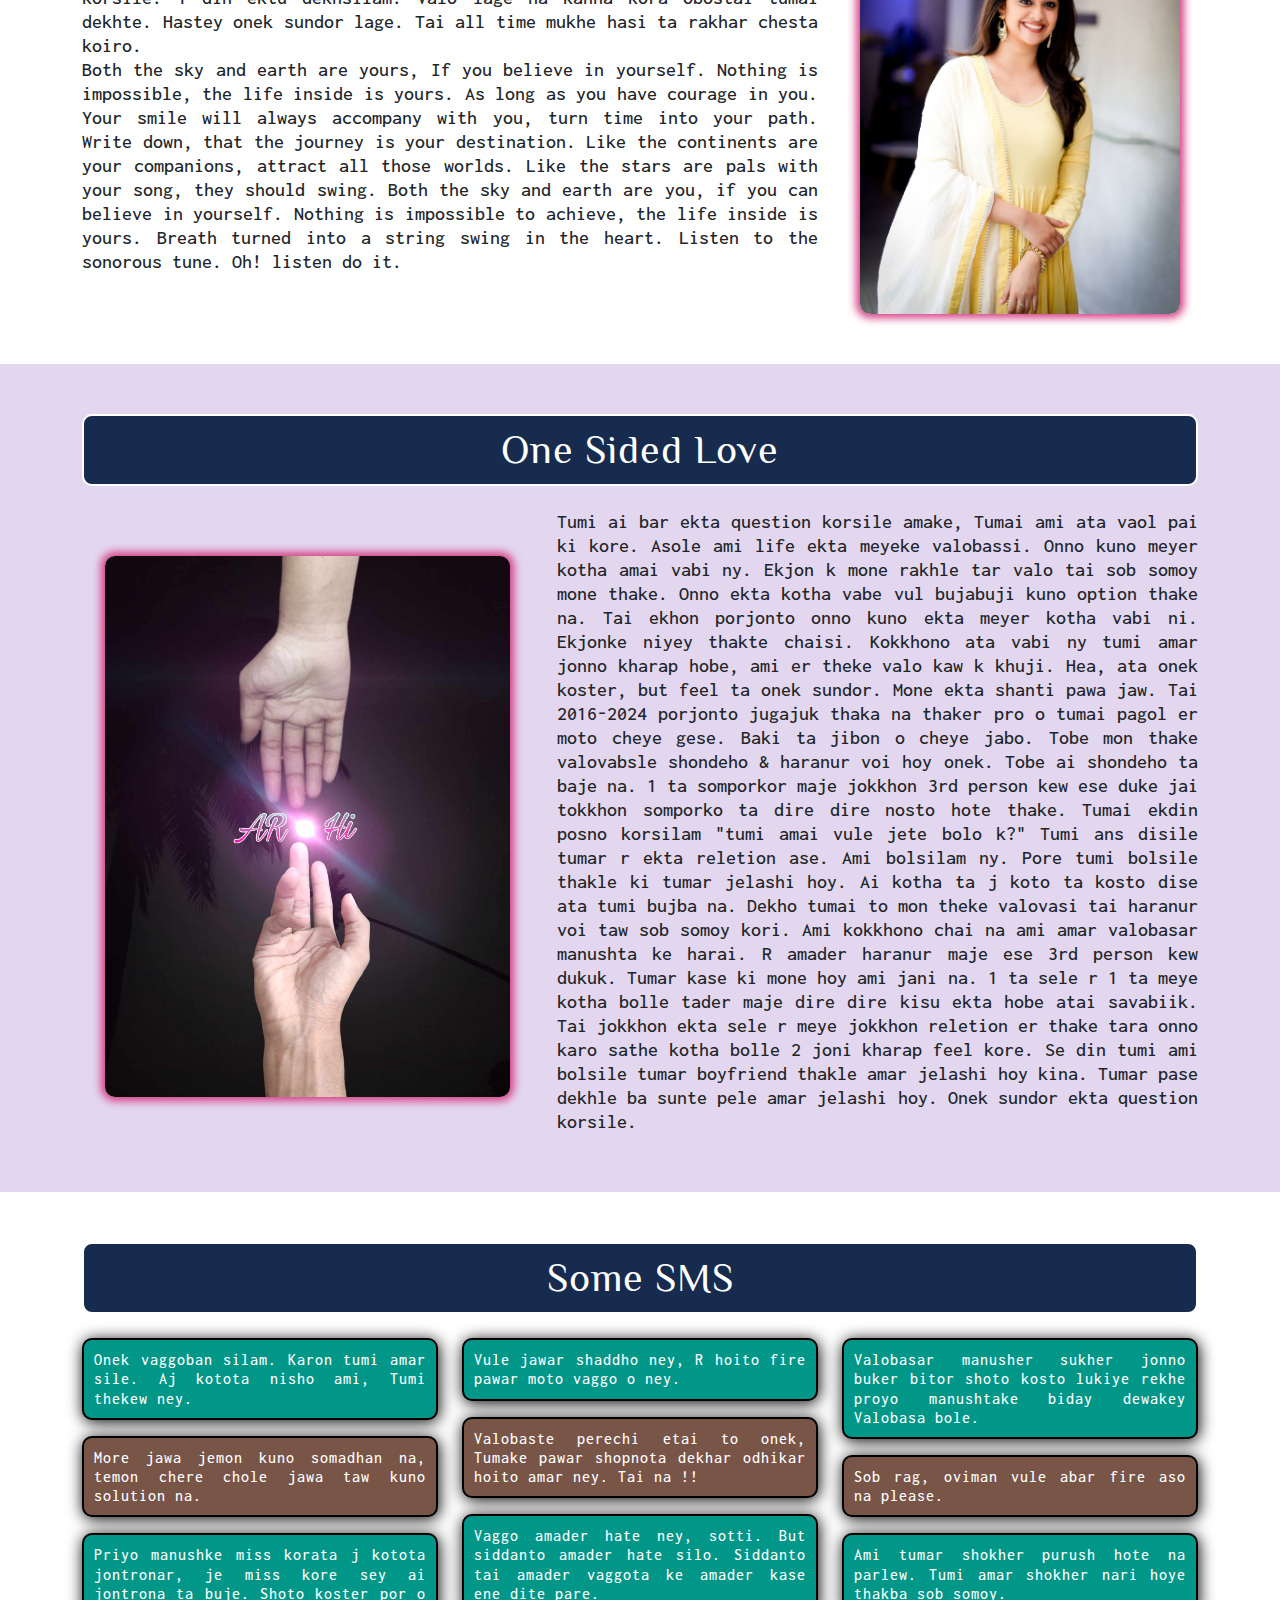
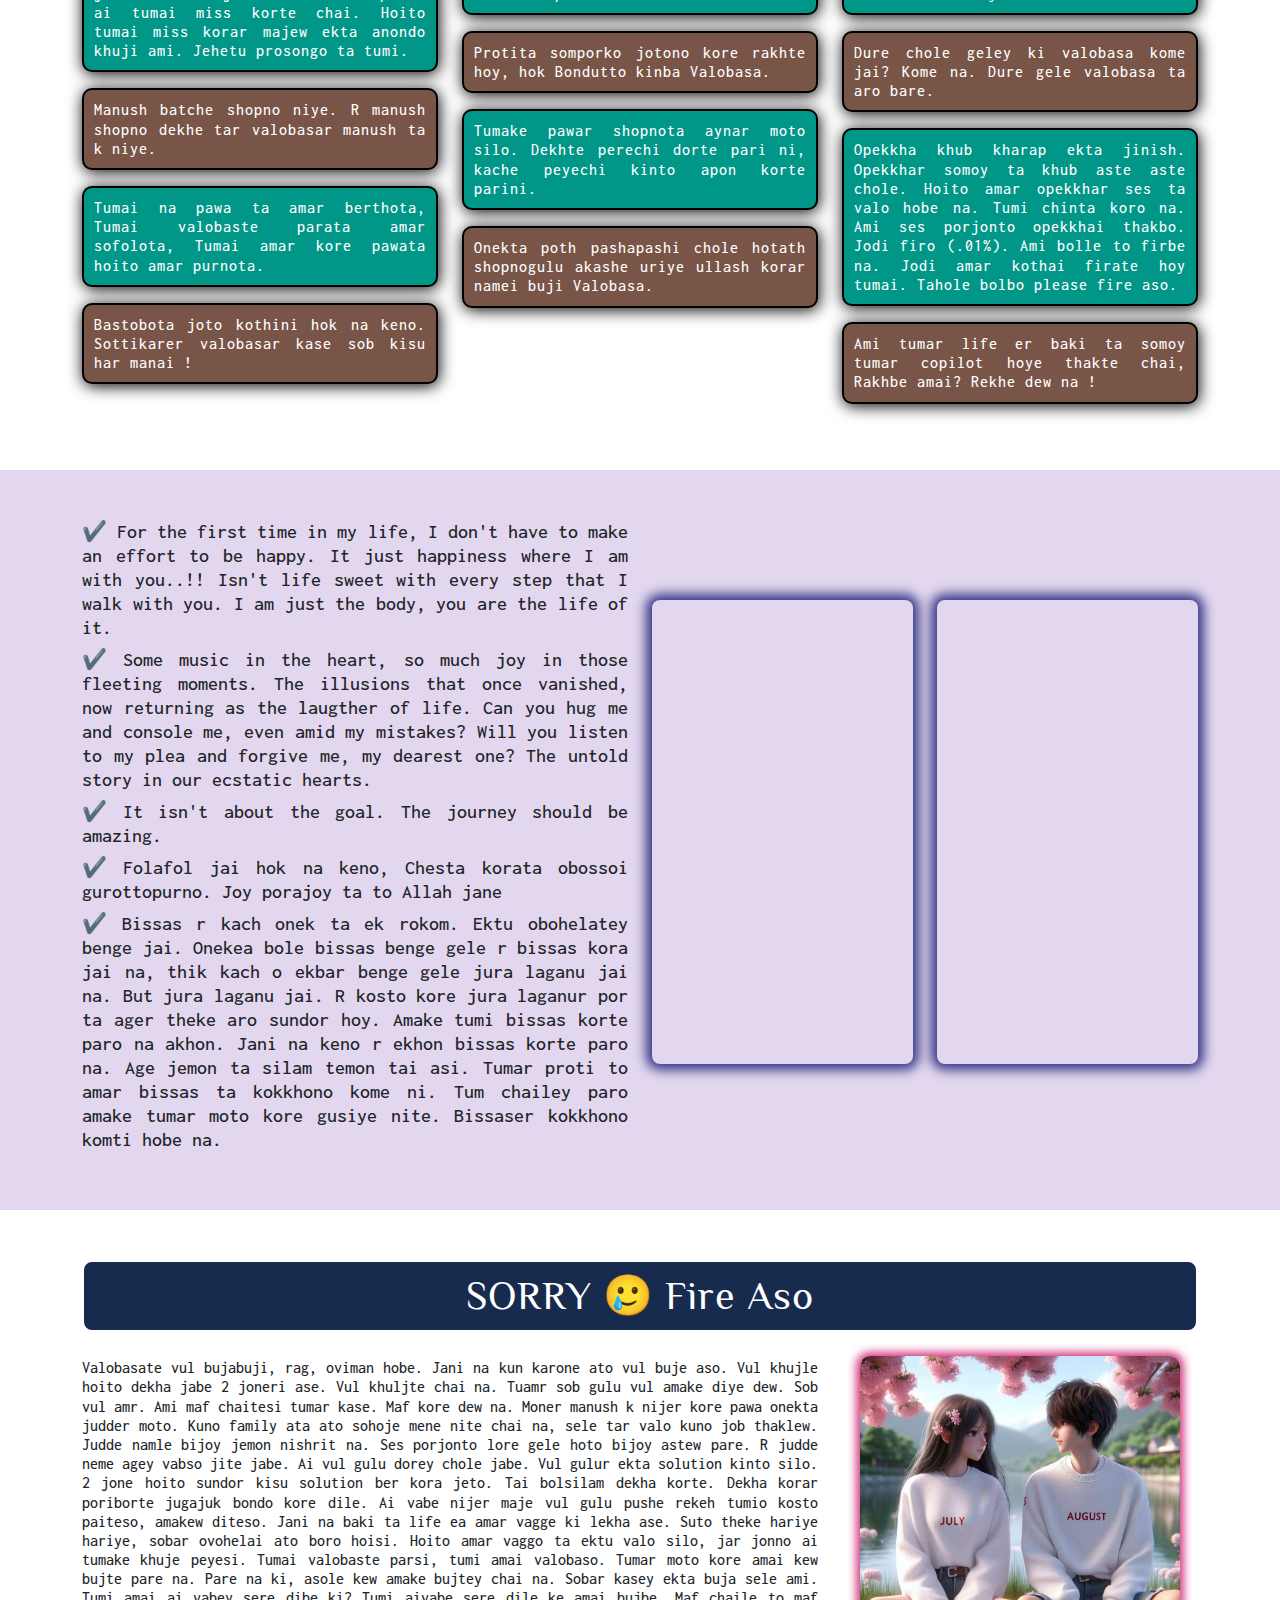
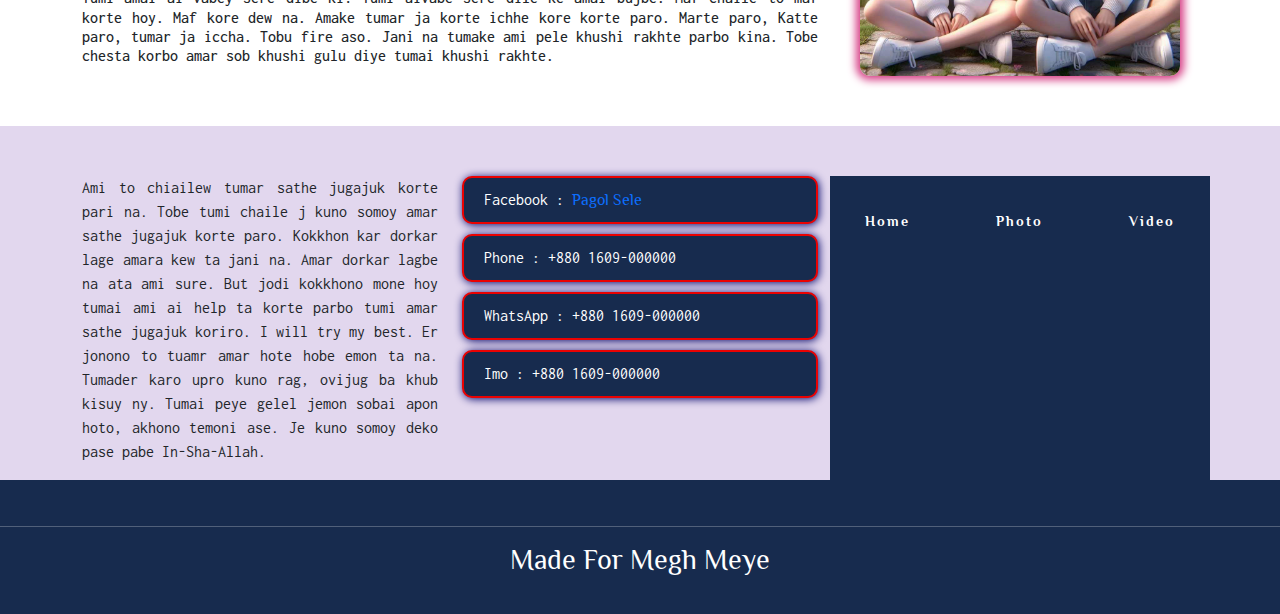
==== commit 8e429464: "Add files via upload" ====
--- a/index.html
+++ b/index.html
@@ -294,7 +294,7 @@
         <h1 class="title">Keep Smilling</h1>
       </div>
       <div class="row gy-4 align-items-center">
-        <div class="col-md-7">
+        <div class="col-md-8">
           <h5 class="t_j">
             Sob somoy mukhe hasi ta rekho. Tumai haste dekhsi se school ea thakte. Akhono chokhe vase sey hasi makha
             mukhta. Last tumai haste dekhsi shopne. Taw hoito 1 year hoye jaitese. Video call ea to onek haste dekhsi.
@@ -310,9 +310,9 @@
             the heart. Listen to the sonorous tune. Oh! listen do it.
           </h5>
         </div>
-        <div class="col-md-5">
-          <div class="img_wrapper">
-            <img class="w_8" onclick="full_img(this.src)" src="image/Picsart_23-05-11_15-59-24-560.jpeg" alt="">
+        <div class="col-md-4">
+          <div class="img_wrapper">
+            <img class="w_8" onclick="full_img(this.src)" src="image/smile.jpg" alt="">
           </div>
         </div>
       </div>
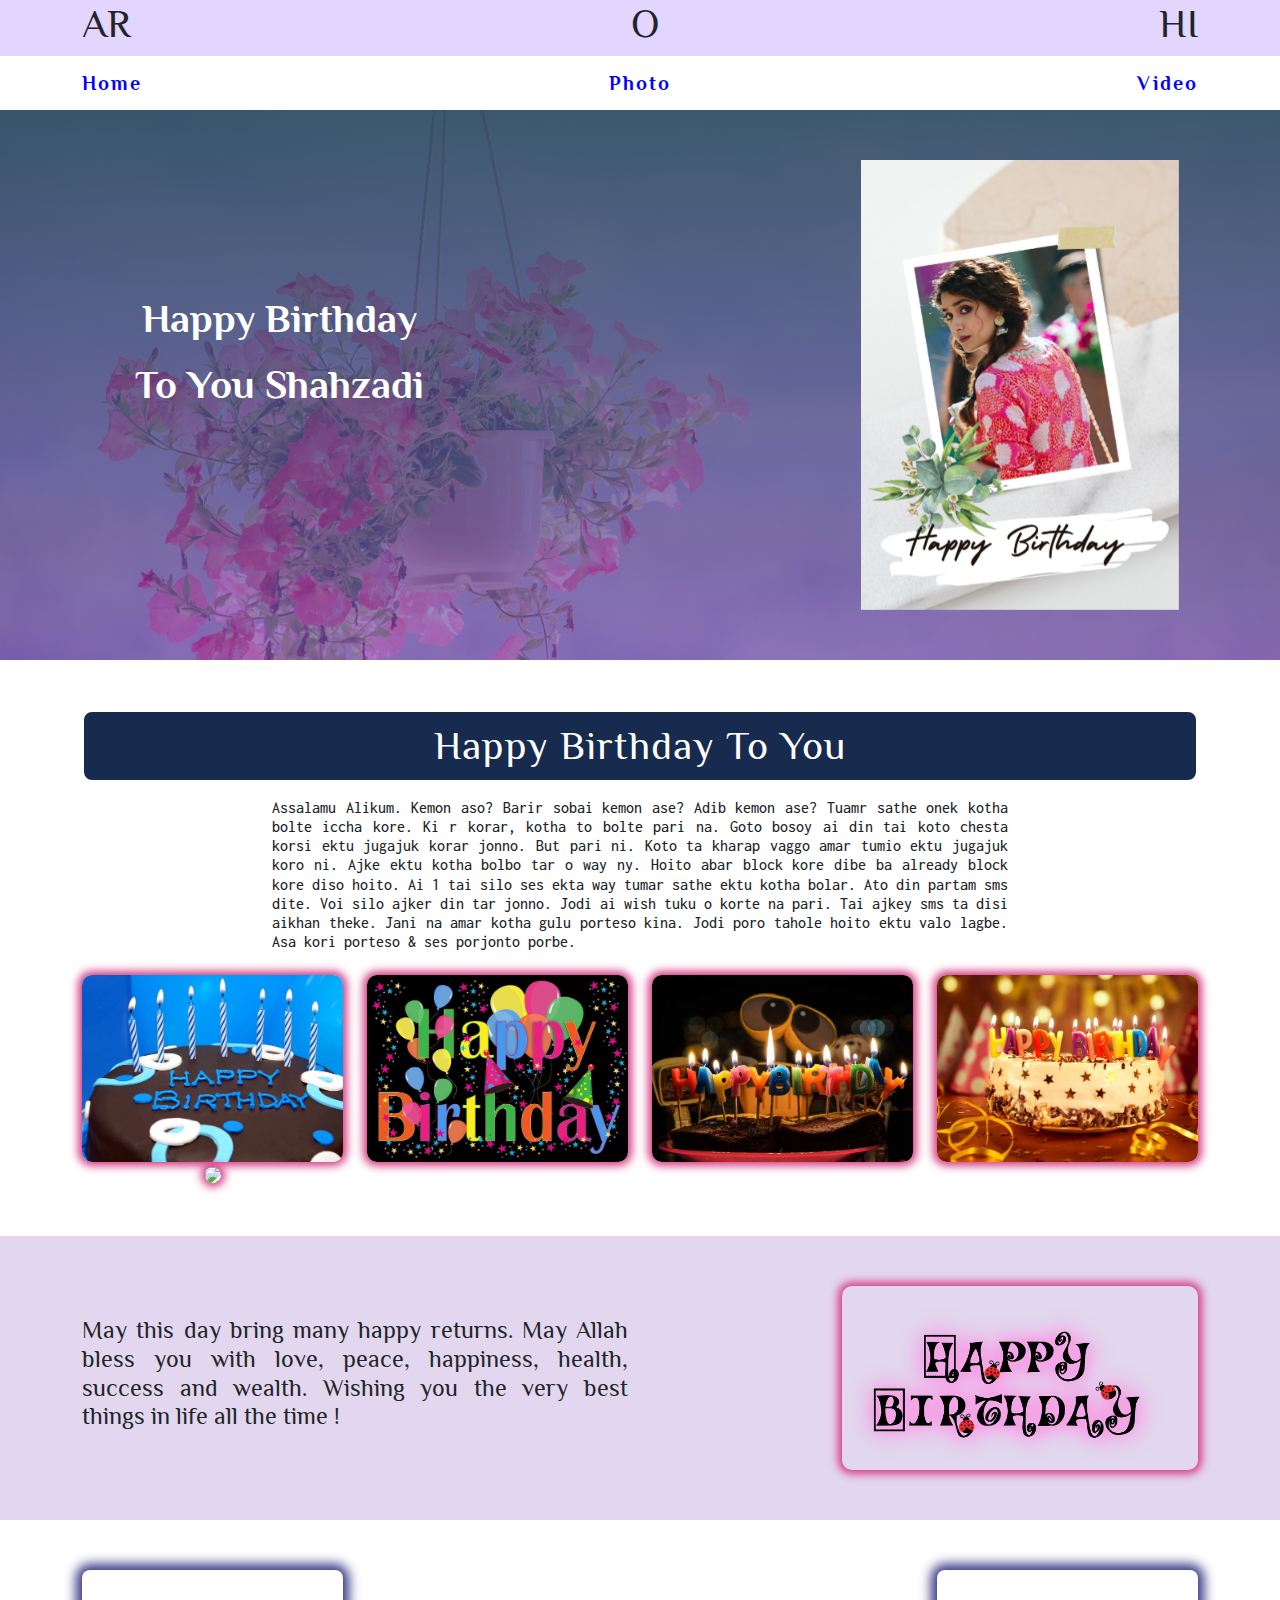
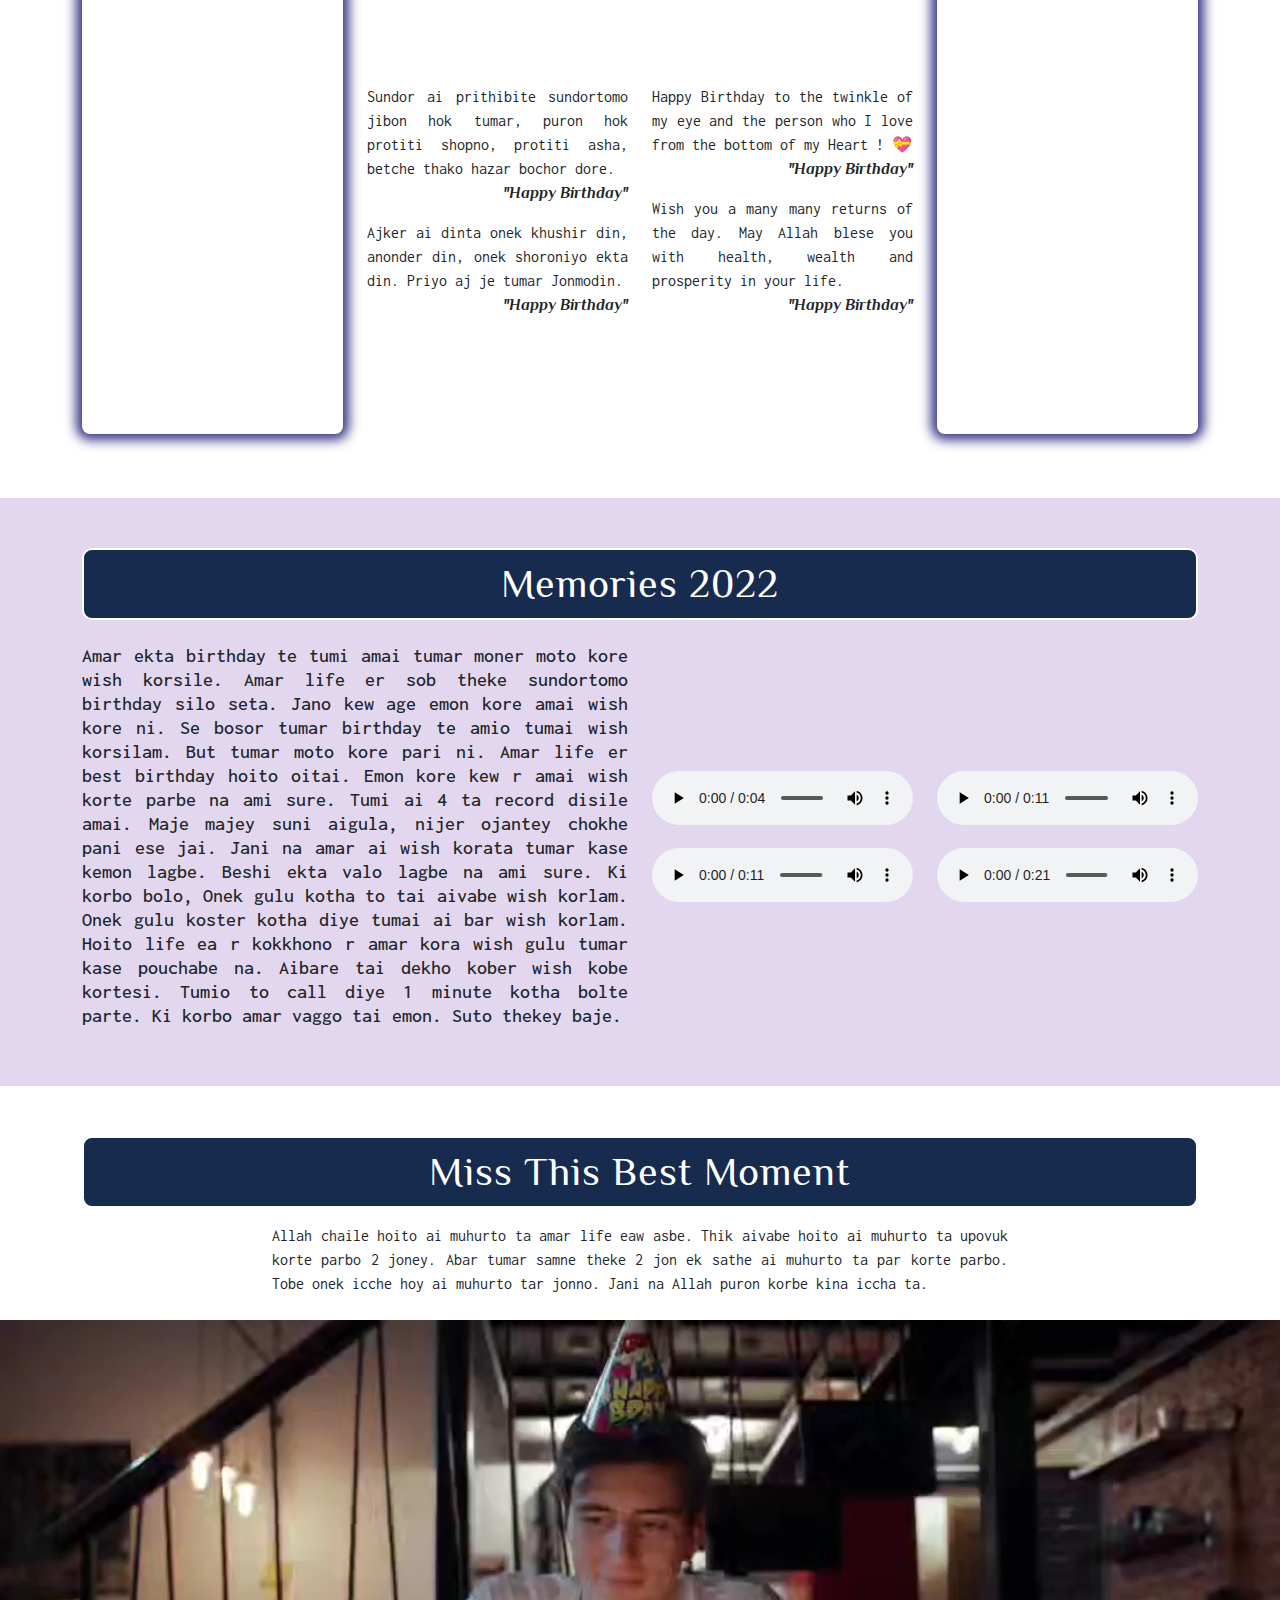
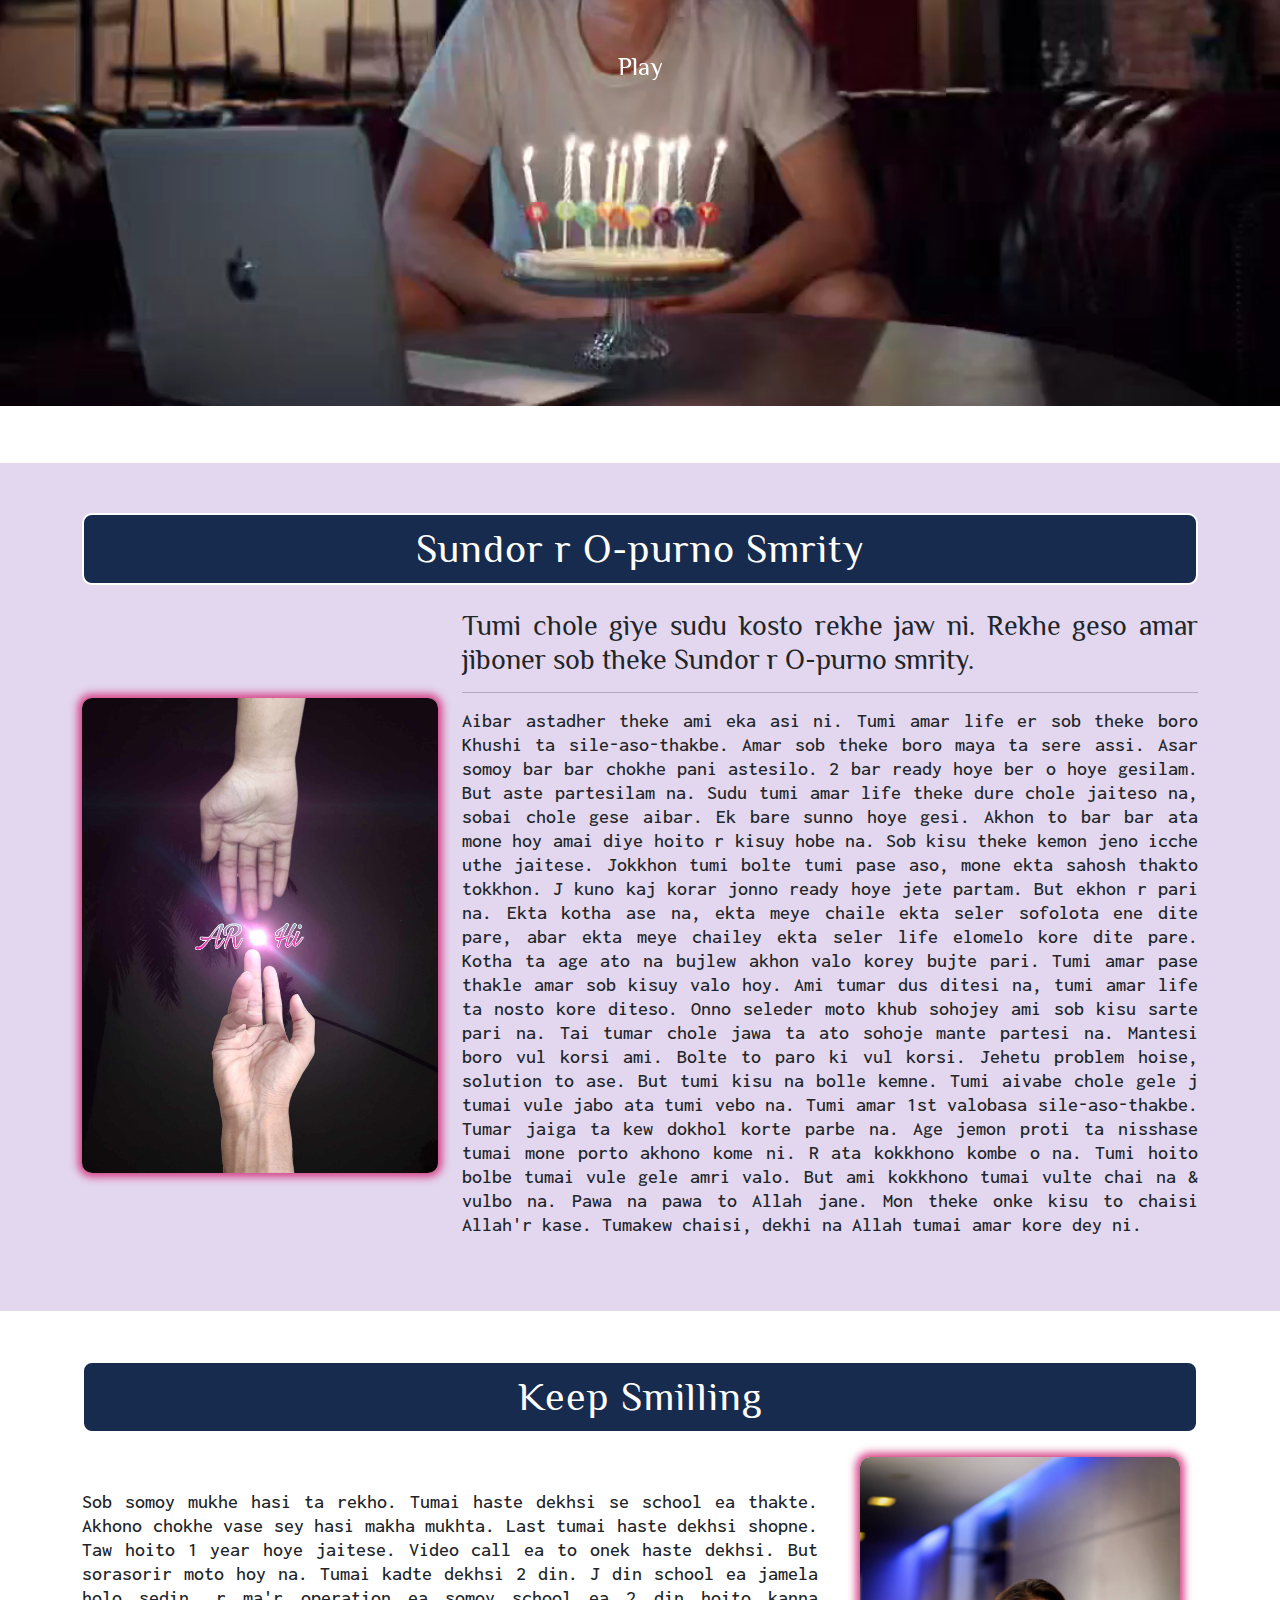
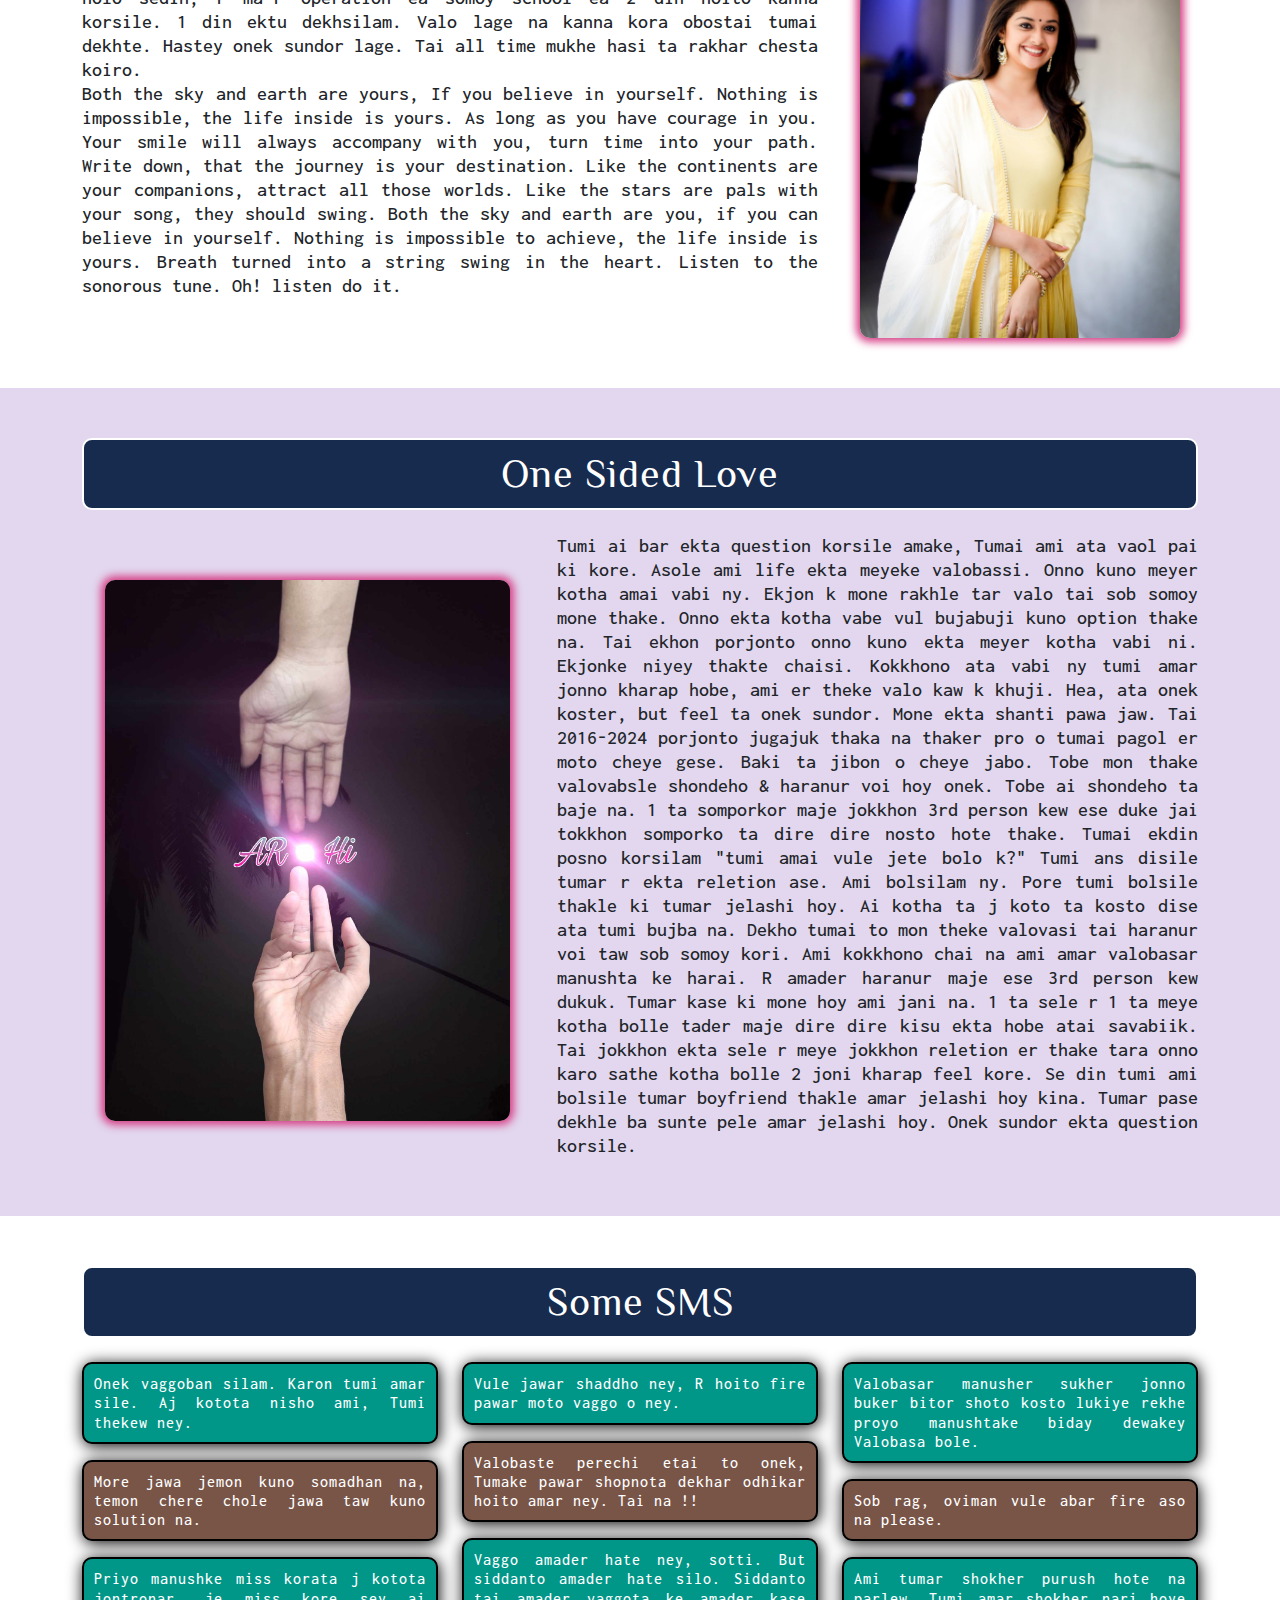
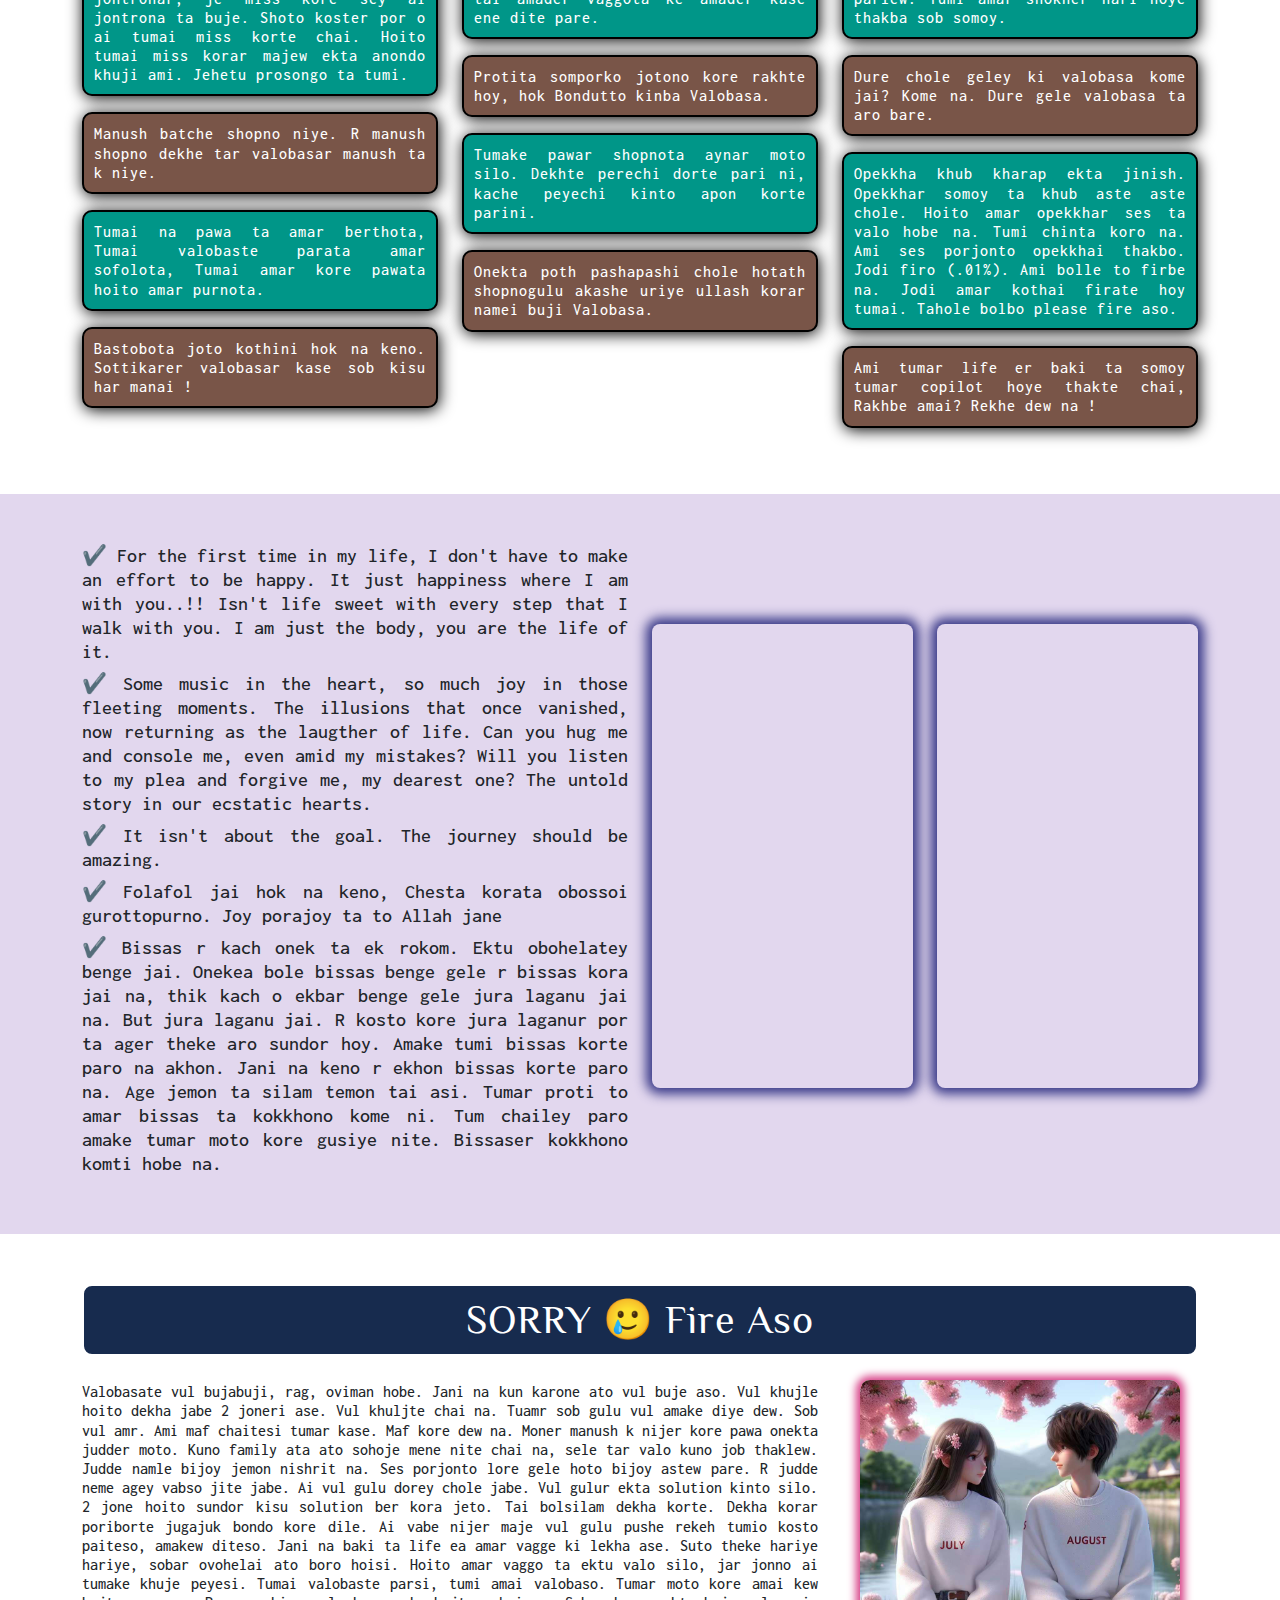
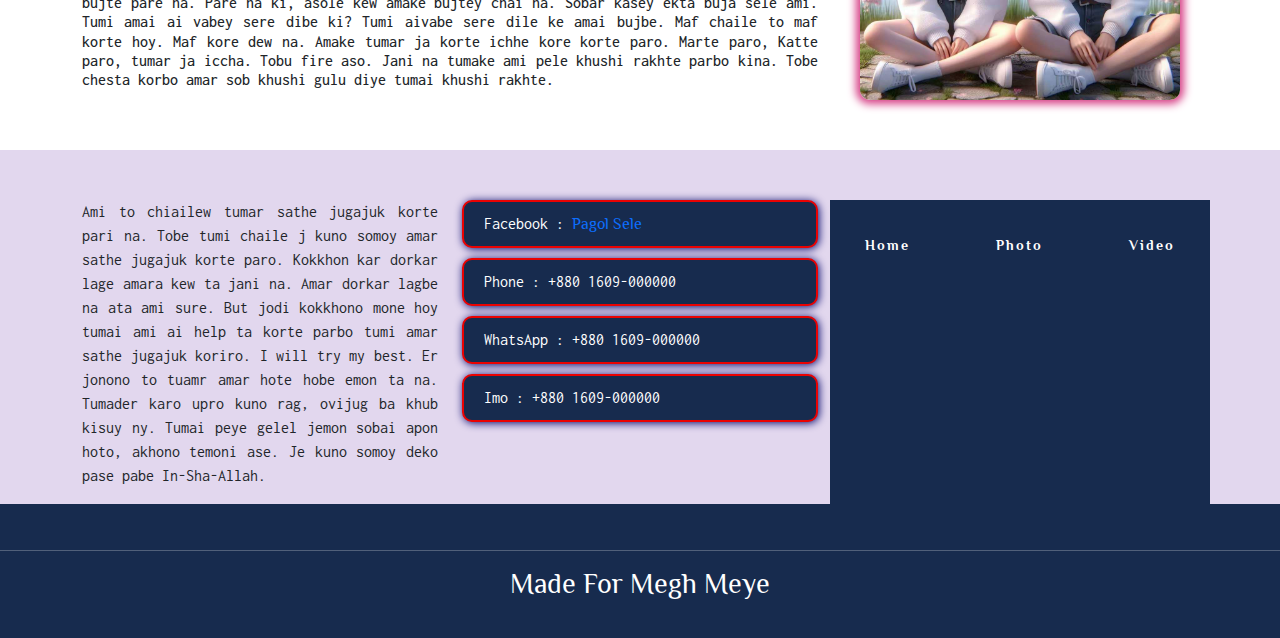
==== commit 6ba6b7f2: "Update index.html" ====
--- a/index.html
+++ b/index.html
@@ -115,12 +115,14 @@
       <div class="row gy-4">
         <div class="col-md-3 col-sm-6">
           <div class="img_wrapper">
-            <img onclick="full_img(this.src)" src="image/photo-1.jpeg" alt="">
+            <img onclick="full_img(this.src)" src="image/Photo-1.jpeg" alt="">
+            <img onclick="full_img(this.src)" src="image/photo-1.jpeg" >
           </div>
         </div>
         <div class="col-md-3 col-sm-6">
           <div class="img_wrapper">
             <img onclick="full_img(this.src)" src="image/photo-2.jpeg" alt="">
+           
           </div>
         </div>
 
@@ -595,4 +597,4 @@
   }
 </script>
 
-</html>+</html>
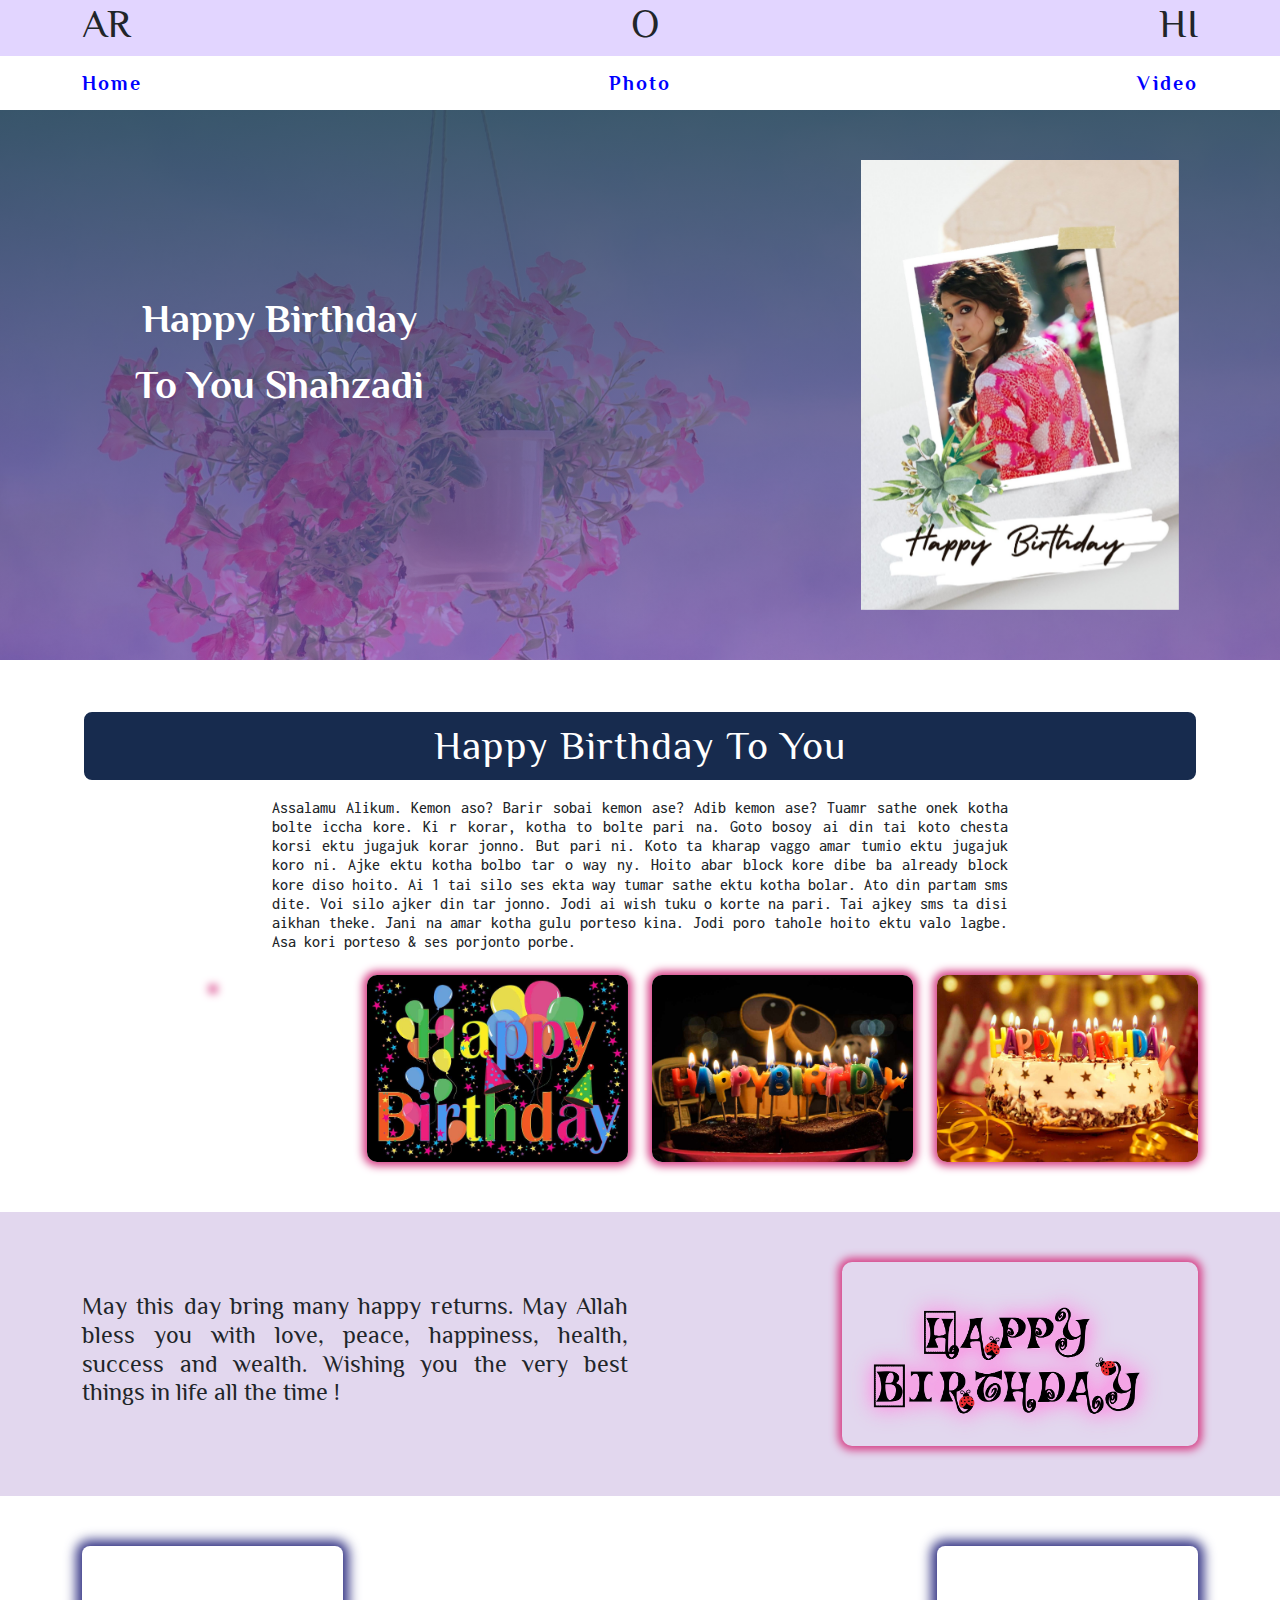
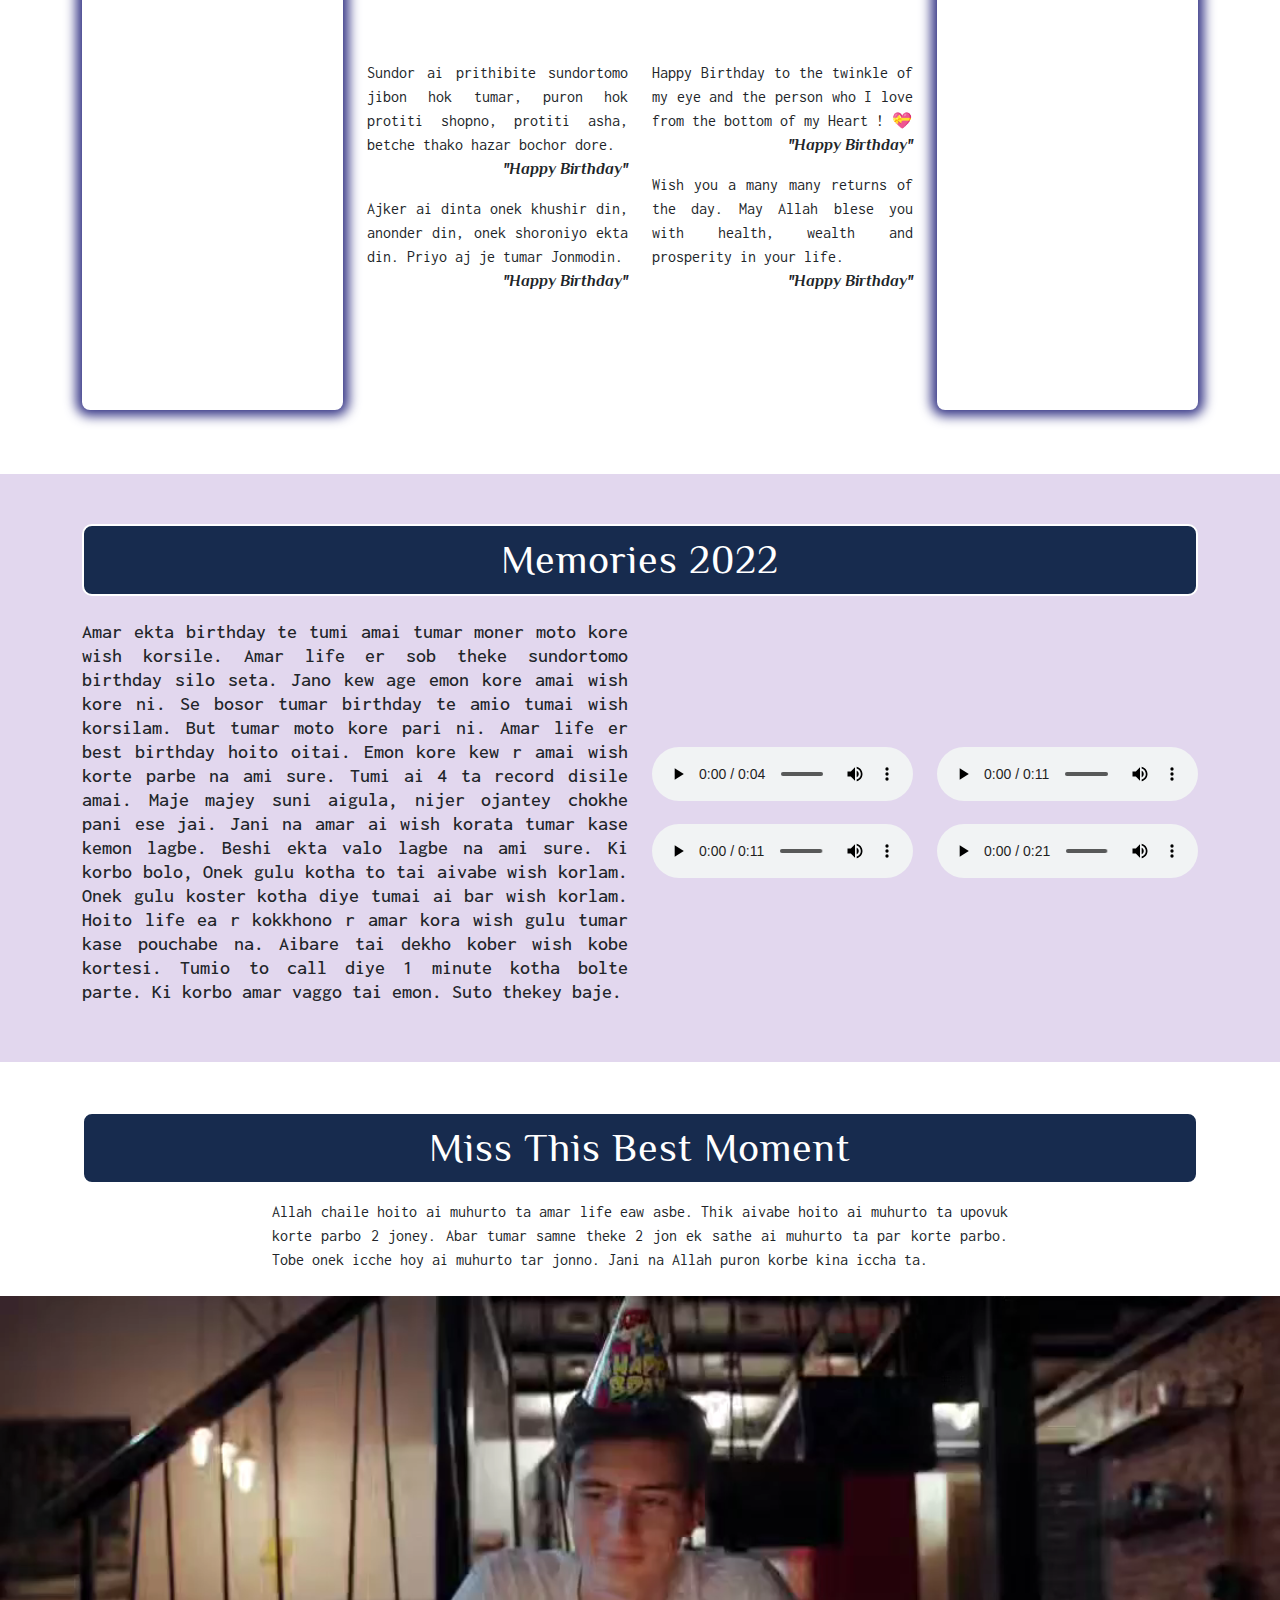
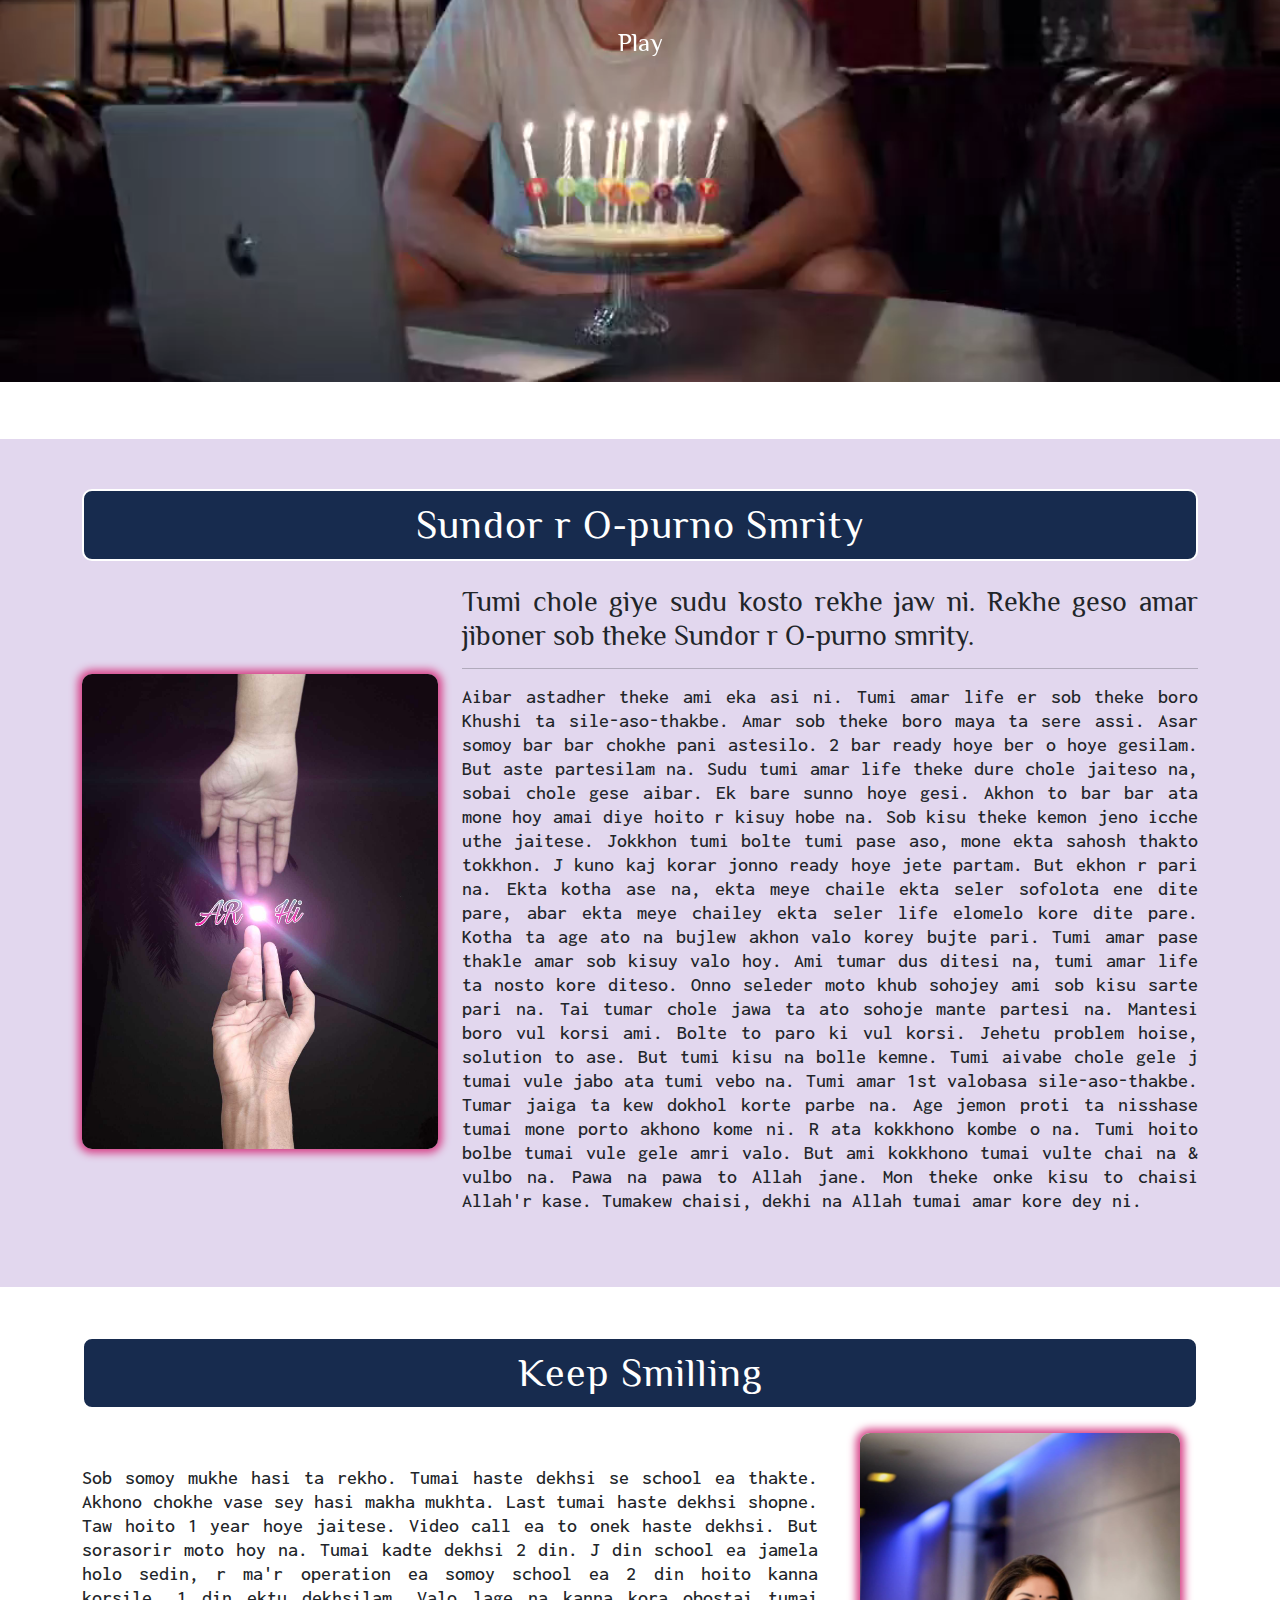
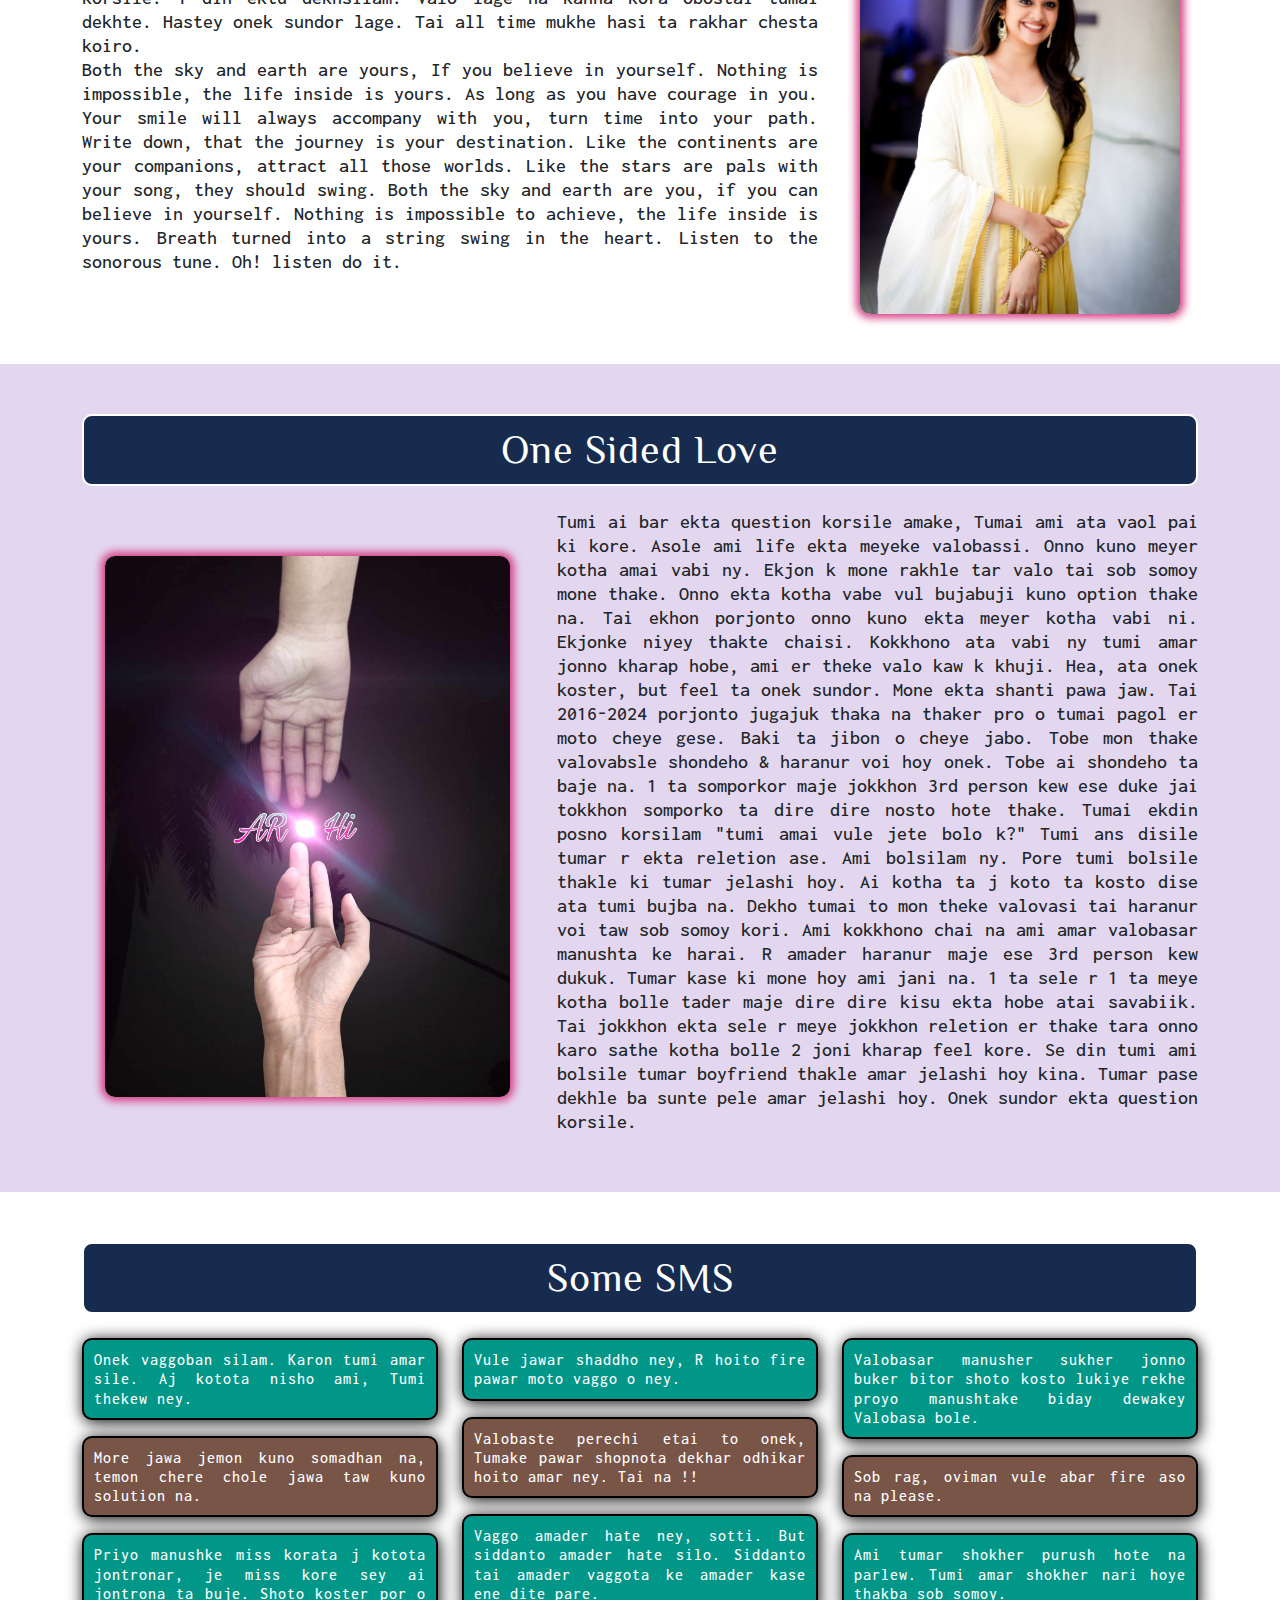
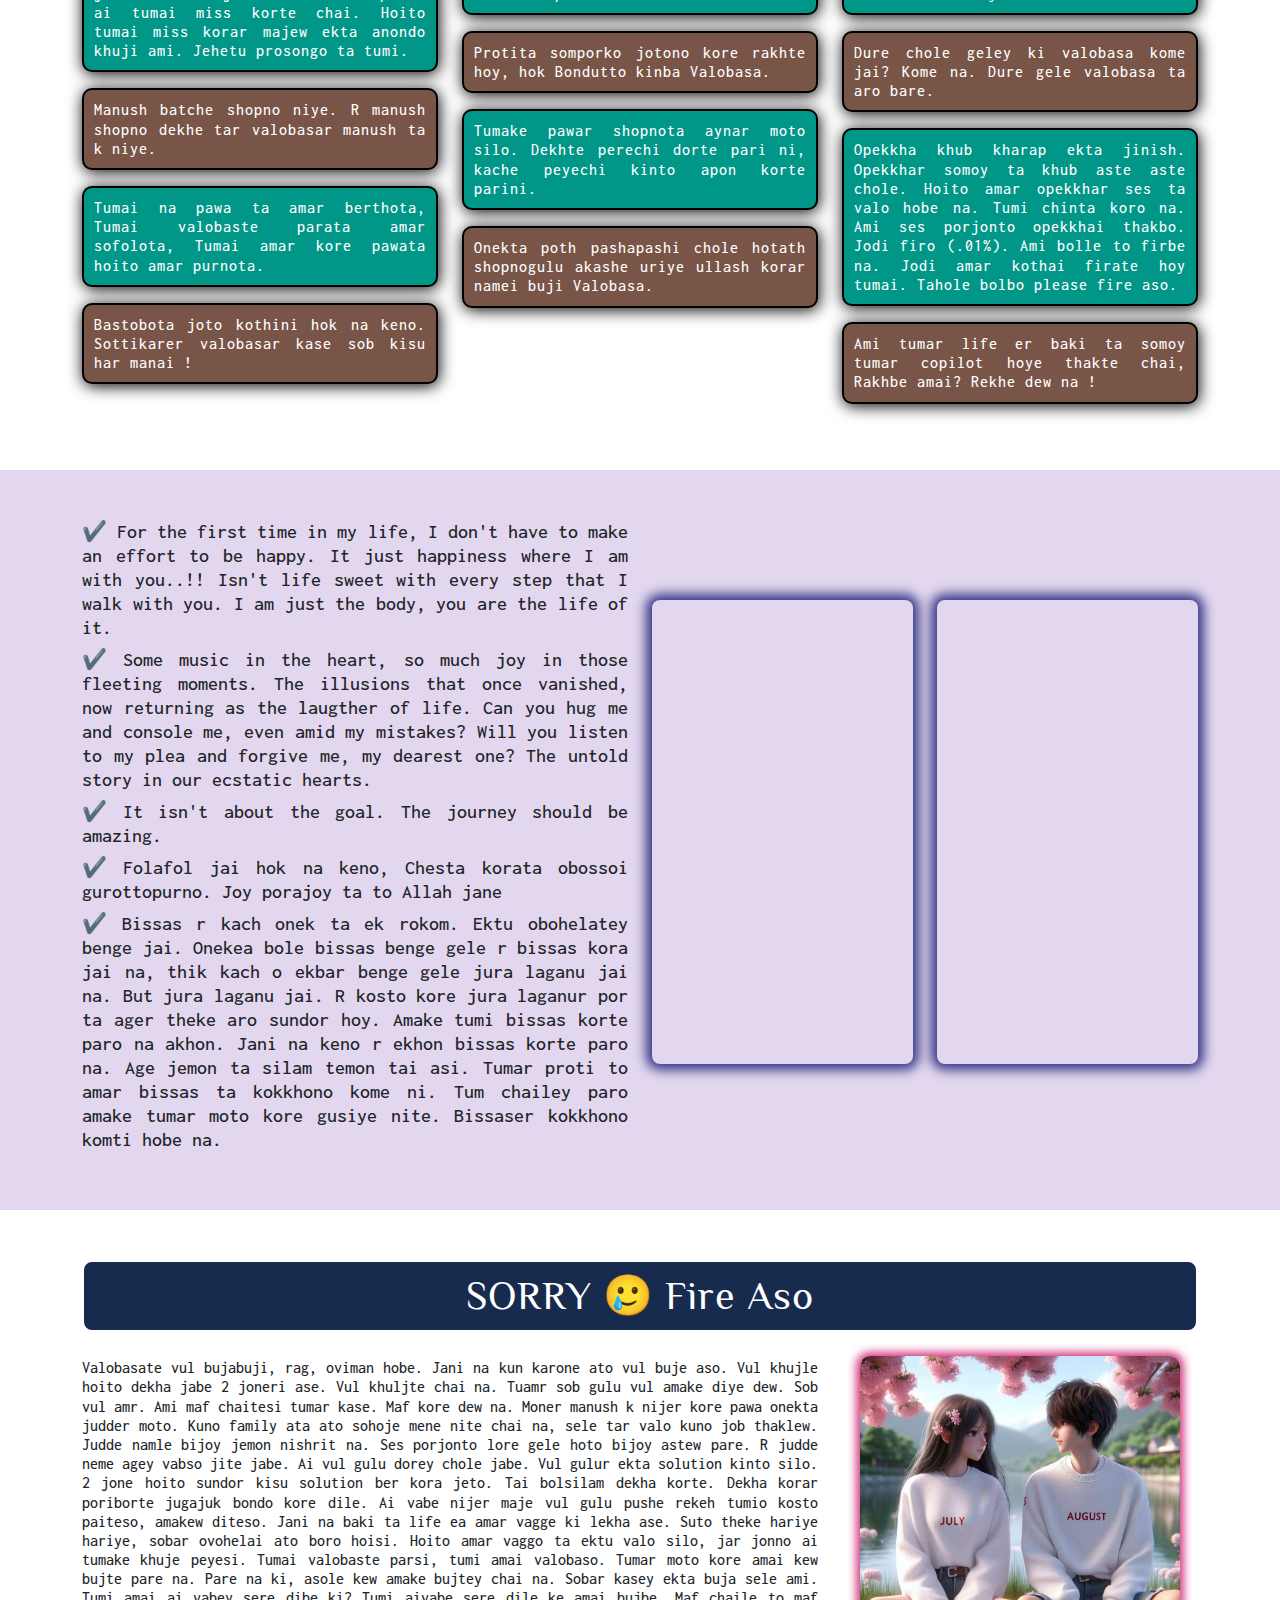
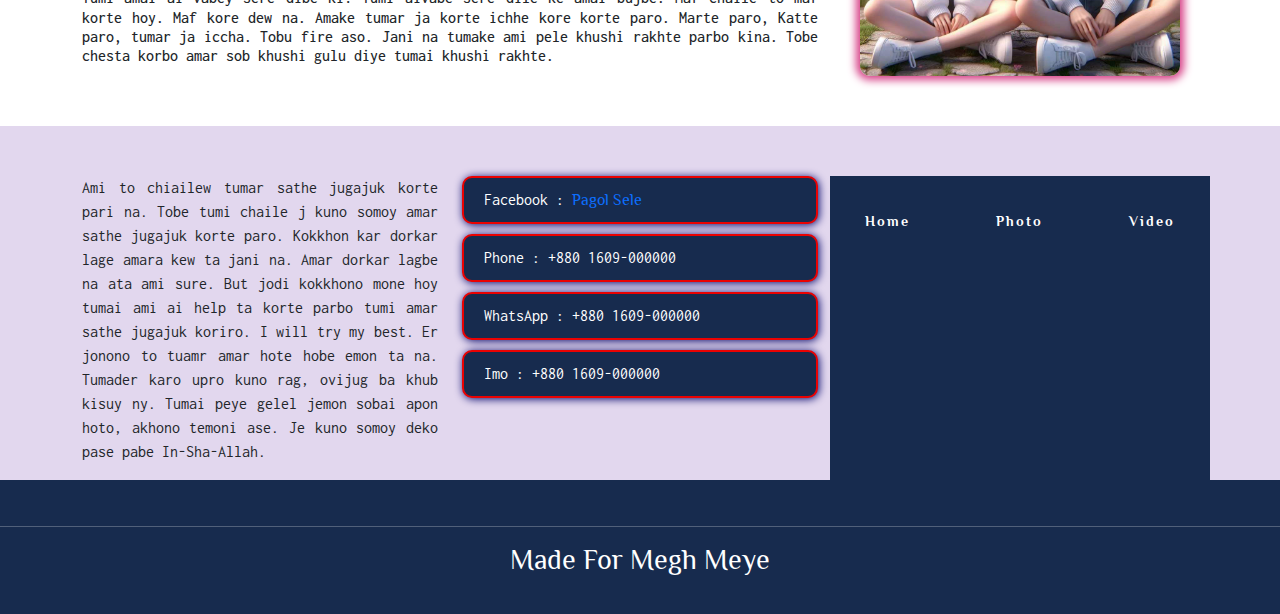
==== commit 6392d14c: "Update index.html" ====
--- a/index.html
+++ b/index.html
@@ -115,8 +115,7 @@
       <div class="row gy-4">
         <div class="col-md-3 col-sm-6">
           <div class="img_wrapper">
-            <img onclick="full_img(this.src)" src="image/Photo-1.jpeg" alt="">
-            <img onclick="full_img(this.src)" src="image/photo-1.jpeg" >
+            <img onclick="full_img(this.src)" src="image/photo-1.jpeg" alt="">
           </div>
         </div>
         <div class="col-md-3 col-sm-6">
